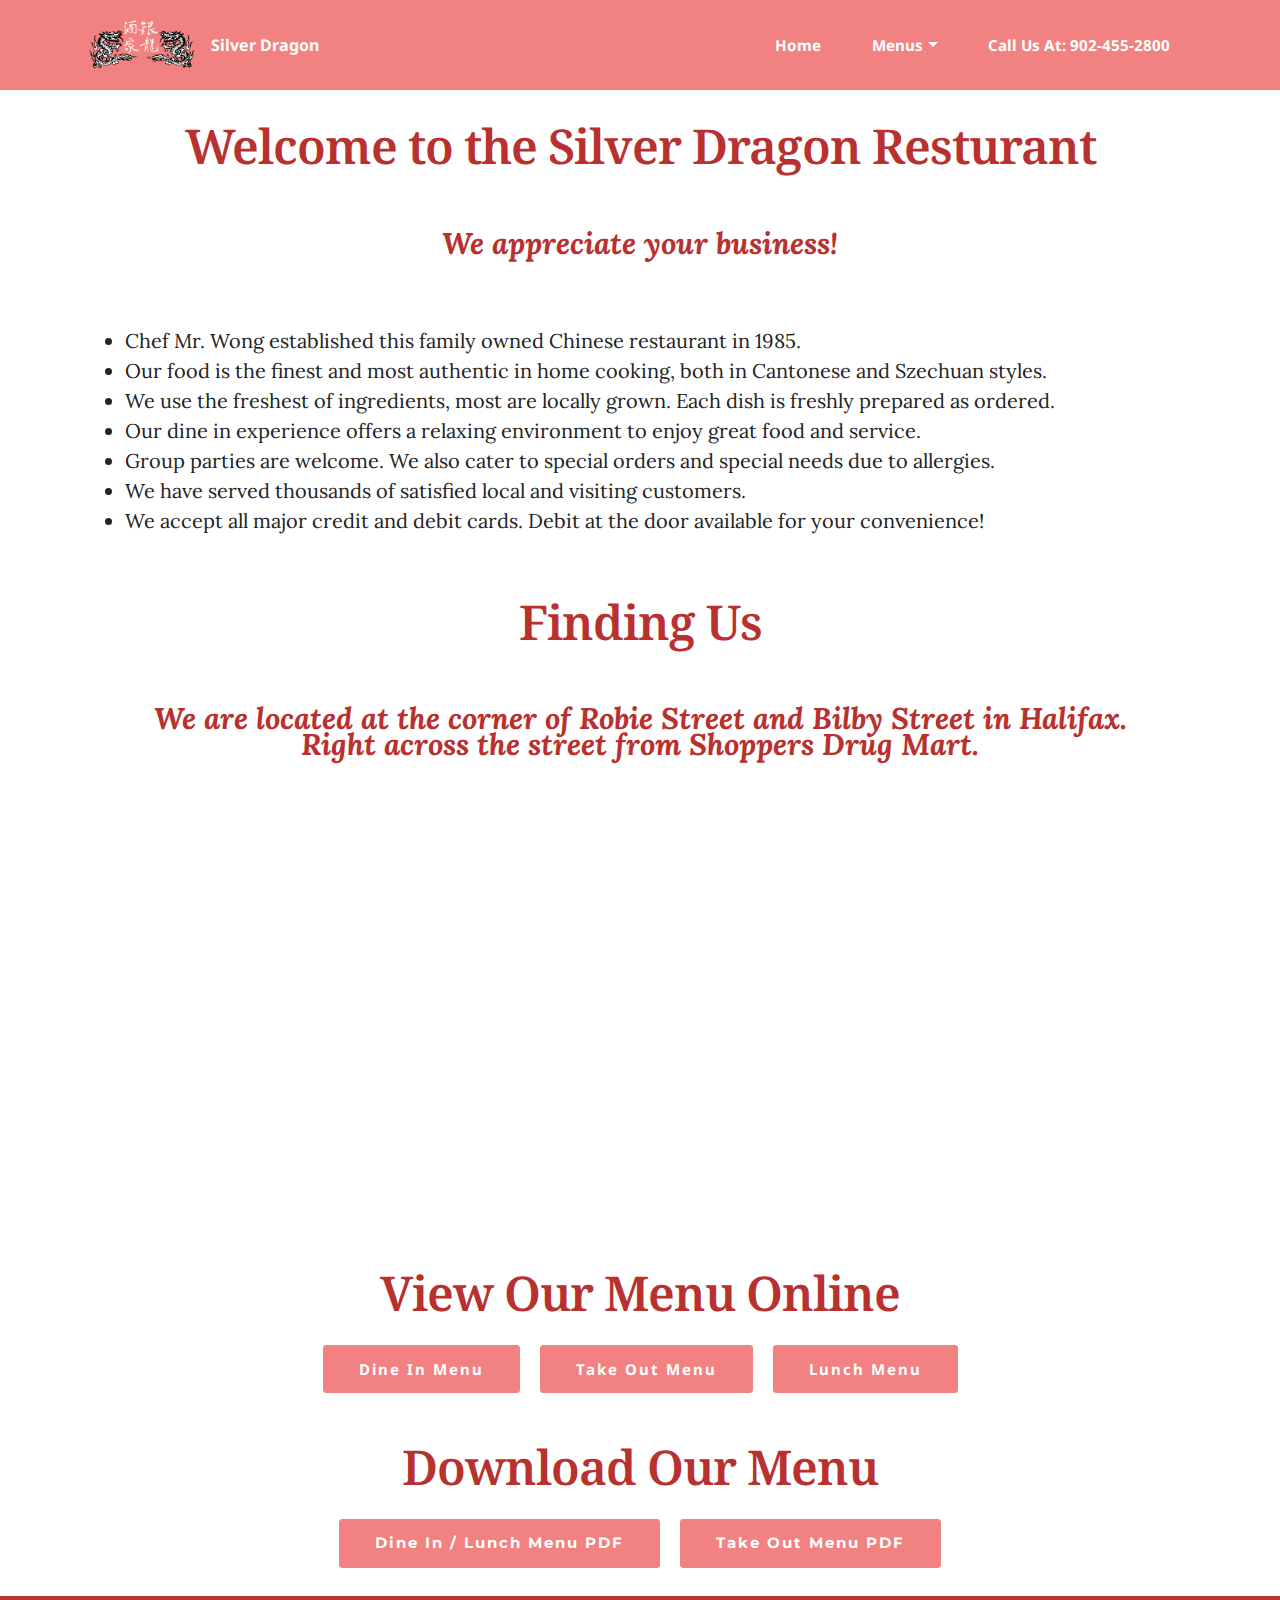
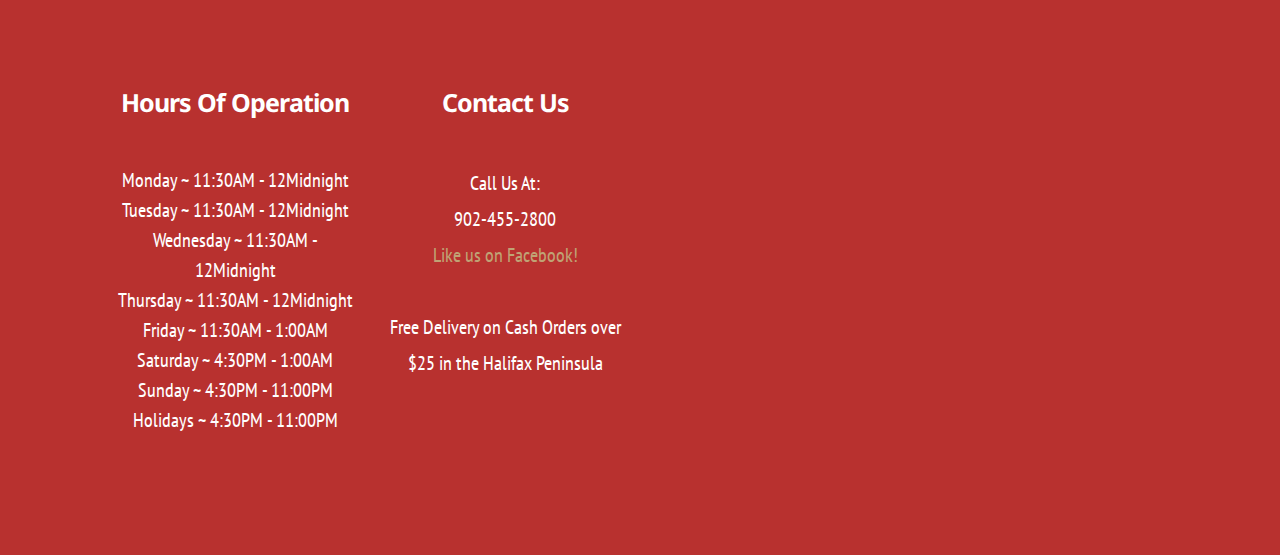
==== index.html @ a7c46171 "updateq" ====
<!DOCTYPE html>
<html>
<head>
  <!-- Site made with Mobirise Website Builder v3.4.3, https://mobirise.com -->
  <meta charset="UTF-8">
  <meta http-equiv="X-UA-Compatible" content="IE=edge">
  <meta name="generator" content="Mobirise v3.4.3, mobirise.com">
  <meta name="viewport" content="width=device-width, initial-scale=1">
  <link rel="shortcut icon" href="assets/images/dragonwhite-290x128-79.png" type="image/x-icon">
  <meta name="description" content="Silver Dragon Restaurant. We are a family operated Chinese, Cantonese, Szechwan and Canadian food establishment in Halifax, Nova Scotia, Canada. We offer eat in and take out services. All our foods are freshly made for your enjoyment.">
  <title>Silver Dragon Resturant</title>
  <link rel="stylesheet" href="https://fonts.googleapis.com/css?family=Lora:400,700,400italic,700italic&amp;subset=latin">
  <link rel="stylesheet" href="https://fonts.googleapis.com/css?family=Montserrat:400,700">
  <link rel="stylesheet" href="https://fonts.googleapis.com/css?family=Raleway:400,100,200,300,500,600,700,800,900">
  <link rel="stylesheet" href="assets/et-line-font-plugin/style.css">
  <link rel="stylesheet" href="assets/bootstrap-material-design-font/css/material.css">
  <link rel="stylesheet" href="assets/tether/tether.min.css">
  <link rel="stylesheet" href="assets/bootstrap/css/bootstrap.min.css">
  <link rel="stylesheet" href="assets/socicon/css/socicon.min.css">
  <link rel="stylesheet" href="assets/dropdown/css/style.css">
  <link rel="stylesheet" href="assets/theme/css/style.css">
  <link rel="stylesheet" href="assets/mobirise/css/mbr-additional.css" type="text/css">
  
  
  <link rel="stylesheet" href="mixitup/mixitup.css" type="text/css">
</head>
<body>
<section id="ext_menu-1">

    <nav class="navbar navbar-dropdown navbar-fixed-top">
        <div class="container">

            <div class="mbr-table">
                <div class="mbr-table-cell">

                    <div class="navbar-brand">
                        <a href="index.html" class="navbar-logo"><img src="assets/images/dragonwhite-290x128-79.png" alt="Silver Dragon" title="Silver Dragon"></a>
                        <a class="navbar-caption" href="index.html">Silver Dragon</a>
                    </div>

                </div>
                <div class="mbr-table-cell">

                    <button class="navbar-toggler pull-xs-right hidden-md-up" type="button" data-toggle="collapse" data-target="#exCollapsingNavbar">
                        <div class="hamburger-icon"></div>
                    </button>

                    <ul class="nav-dropdown collapse pull-xs-right nav navbar-nav navbar-toggleable-sm" id="exCollapsingNavbar"><li class="nav-item"><a class="nav-link link" href="index.html">Home</a></li><li class="nav-item dropdown"><a class="nav-link link dropdown-toggle" href="index.html" data-toggle="dropdown-submenu" aria-expanded="false">Menus</a><div class="dropdown-menu"><a class="dropdown-item" href="dine-in-menu.html"><strong>Dine In Menu</strong></a><a class="dropdown-item" href="take-out-menu.html"><strong>Take Out Menu</strong></a><a class="dropdown-item" href="lunch-menu.html"><strong>Lunch Menu</strong></a></div></li><li class="nav-item"><a class="nav-link link" href="#top">Call Us At: 902-455-2800</a></li></ul>
                    <button hidden="" class="navbar-toggler navbar-close" type="button" data-toggle="collapse" data-target="#exCollapsingNavbar">
                        <div class="close-icon"></div>
                    </button>

                </div>
            </div>

        </div>
    </nav>

</section>

<section class="mbr-section mbr-section__container mbr-after-navbar" id="header3-3" style="background-color: rgb(255, 255, 255); padding-top: 120px; padding-bottom: 40px;">
    <div class="container">
        <div class="row">
            <div class="col-xs-12">
                <h3 class="mbr-section-title display-2">Welcome to the Silver Dragon Resturant<br><br></h3>
                <small class="mbr-section-subtitle"><strong>We appreciate your business!<br></strong></small>
            </div>
        </div>
    </div>
</section>

<section class="mbr-section article mbr-section__container" id="content1-28" style="background-color: rgb(255, 255, 255); padding-top: 0px; padding-bottom: 40px;">

    <div class="container">
        <div class="row">
            <div class="col-xs-12 lead"><ul><li>Chef Mr. Wong established this family owned Chinese restaurant in 1985.</li><li>Our food is the finest and most authentic in home cooking, both in Cantonese and Szechuan styles.</li><li>We use the freshest of ingredients, most are locally grown. Each dish is freshly prepared as ordered.</li><li>Our dine in experience offers a relaxing environment to enjoy great food and service.</li><li>Group parties are welcome. We also cater to special orders and special needs due to allergies.</li><li>We have served thousands of satisfied local and visiting customers.</li><li>We accept all major credit and debit cards. Debit at the door available for your convenience!</li></ul></div>
        </div>
    </div>

</section>

<section class="mbr-section mbr-section__container" id="header3-6" style="background-color: rgb(255, 255, 255); padding-top: 20px; padding-bottom: 40px;">
    <div class="container">
        <div class="row">
            <div class="col-xs-12">
                <h3 class="mbr-section-title display-2">Finding Us<br><br></h3>
                <small class="mbr-section-subtitle"><strong>We are located at the corner of Robie Street and Bilby Street in Halifax.</strong><br><strong>Right across the street from Shoppers Drug Mart.</strong></small>
            </div>
        </div>
    </div>
</section>

<section class="mbr-section mbr-section__container" id="map2-5" style="background-color: rgb(255, 255, 255); padding-top: 0px; padding-bottom: 40px;">
    <div class="container">
        <div class="row">
            <div class="col-xs-12">
                <div class="mbr-map"><iframe frameborder="0" style="border:0" src="https://www.google.com/maps/embed/v1/place?key=AIzaSyA0Dx_boXQiwvdz8sJHoYeZNVTdoWONYkU&amp;q=place_id:ChIJw1qPB3ohWksR_bslR5_b1d8" allowfullscreen=""></iframe></div>
            </div>
        </div>
    </div>
</section>

<section class="mbr-section mbr-section__container" id="header3-25" style="background-color: rgb(255, 255, 255); padding-top: 0px; padding-bottom: 0px;">
    <div class="container">
        <div class="row">
            <div class="col-xs-12">
                <h3 class="mbr-section-title display-2">View Our Menu Online</h3>
                
            </div>
        </div>
    </div>
</section>

<section class="mbr-section mbr-section__container" id="buttons1-26" style="background-color: rgb(255, 255, 255); padding-top: 0px; padding-bottom: 40px;">

    <div class="container">
        <div class="row">
            <div class="col-xs-12">
                <div class="text-xs-center"><a class="btn btn-danger" href="dine-in-menu.html"><strong>Dine In Menu</strong></a> <a class="btn btn-danger" href="take-out-menu.html"><strong>Take Out Menu</strong></a> <a class="btn btn-danger" href="lunch-menu.html"><strong>Lunch Menu</strong></a> </div>
            </div>
        </div>
    </div>

</section>

<section class="mbr-section mbr-section__container" id="header3-27" style="background-color: rgb(255, 255, 255); padding-top: 0px; padding-bottom: 0px;">
    <div class="container">
        <div class="row">
            <div class="col-xs-12">
                <h3 class="mbr-section-title display-2">Download Our Menu</h3>
                
            </div>
        </div>
    </div>
</section>

<section class="mbr-section mbr-section__container" id="buttons1-28" style="background-color: rgb(255, 255, 255); padding-top: 0px; padding-bottom: 20px;">

    <div class="container">
        <div class="row">
            <div class="col-xs-12">
                <div class="text-xs-center"><a class="btn btn-danger" href="SD In Menu.pdf" target="_blank"><strong>Dine In / Lunch Menu PDF</strong></a> <a class="btn btn-danger" href="SD Out Menu.pdf" target="_blank"><strong>Take Out Menu PDF</strong></a> </div>
            </div>
        </div>
    </div>

</section>

<section class="mbr-section mbr-section-md-padding mbr-footer footer2" id="contacts2-4" style="background-color: rgb(184, 49, 47); padding-top: 90px; padding-bottom: 120px;">
    
    <div class="container">
        <div class="row">
            <div class="mbr-footer-content col-xs-12 col-md-3">
                <p><strong>Hours Of Operation</strong><br>Monday ~ 11:30AM - 12Midnight<br>Tuesday ~ 11:30AM - 12Midnight<br>Wednesday ~ 11:30AM - 12Midnight<br>Thursday ~ 11:30AM - 12Midnight<br>Friday ~ 11:30AM - 1:00AM<br>Saturday ~ 4:30PM - 1:00AM<br>Sunday ~ 4:30PM - 11:00PM<br>Holidays ~ 4:30PM - 11:00PM<br></p>
            </div>
            <div class="mbr-footer-content col-xs-12 col-md-3"><p><strong>Contact Us</strong></p><p><span style="line-height: 1.8;">Call Us At:</span></p><p><span style="line-height: 1.8;">902-455-2800</span></p><p><span style="line-height: 1.8;"><a href="http://www.facebook.com/SilverDragonHalifax" target="_blank">Like us on Facebook!</a></span></p><p><span style="line-height: 1.8;"><br></span></p><p><span style="line-height: 1.8;">Free Delivery on Cash Orders over $25 in the Halifax Peninsula</span></p><p></p></div>
            <div class="col-xs-12 col-md-6">
                <div class="mbr-map"><iframe frameborder="0" style="border:0" src="https://www.google.com/maps/embed/v1/place?key=AIzaSyA0Dx_boXQiwvdz8sJHoYeZNVTdoWONYkU&amp;q=place_id:ChIJw1qPB3ohWksR_bslR5_b1d8" allowfullscreen=""></iframe></div>
            </div>
        </div>
    </div>
</section>


  <script src="assets/web/assets/jquery/jquery.min.js"></script>
  <script src="assets/tether/tether.min.js"></script>
  <script src="assets/bootstrap/js/bootstrap.min.js"></script>
  <script src="assets/smooth-scroll/SmoothScroll.js"></script>
  <script src="assets/dropdown/js/script.min.js"></script>
  <script src="assets/touchSwipe/jquery.touchSwipe.min.js"></script>
  <script src="assets/theme/js/script.js"></script>
  
  <script type="text/javascript">
$('.mbr-map')
	.click(function(){
			$(this).find('iframe').addClass('clicked')})
	.mouseleave(function(){
			$(this).find('iframe').removeClass('clicked')});
</script>
<!-- Analytics BEGIN -->
<script type="text/javascript">
var addthis_share = {
	url: "http://SilverDragonRestaurant.ca",
	title: "www.SilverDragonRestaurant.ca"
}
</script>
<script type="text/javascript" src="//s7.addthis.com/js/300/addthis_widget.js#pubid=ra-54a34ce504e36396"></script>
<script>
  (function(i,s,o,g,r,a,m){i['GoogleAnalyticsObject']=r;i[r]=i[r]||function(){
  (i[r].q=i[r].q||[]).push(arguments)},i[r].l=1*new Date();a=s.createElement(o),
  m=s.getElementsByTagName(o)[0];a.async=1;a.src=g;m.parentNode.insertBefore(a,m)
  })(window,document,'script','https://www.google-analytics.com/analytics.js','ga');

  ga('create', 'UA-32204041-1', 'auto');
  ga('send', 'pageview');

</script>
<script type="text/javascript">
var sc_project=7986436; 
var sc_invisible=1; 
var sc_security="439a3b02"; 
var scJsHost = (("https:" == document.location.protocol) ?
"https://secure." : "http://www.");
document.write("<sc"+"ript type='text/javascript' src='" +
scJsHost+
"statcounter.com/counter/counter.js'></"+"script>");
</script>
<noscript><div class="statcounter"><a title="web stats"
href="http://statcounter.com/free-web-stats/"
target="_blank"><img class="statcounter"
src="//c.statcounter.com/7986436/0/439a3b02/1/" alt="web
stats"></a></div></noscript>
<!-- Analytics END -->
</body>
</html>
---- assets/et-line-font-plugin/style.css ----
@font-face {
	font-family: 'et-line';
	src:url('fonts/et-line.eot');
	src:url('fonts/et-line.eot?#iefix') format('embedded-opentype'),
		url('fonts/et-line.woff') format('woff'),
		url('fonts/et-line.ttf') format('truetype'),
		url('fonts/et-line.svg#et-line') format('svg');
	font-weight: normal;
	font-style: normal;
}

/* Use the following CSS code if you want to use data attributes for inserting your icons */
.etl-icon, [data-icon]:before {
	font-family: 'et-line';
	content: attr(data-icon);
	speak: none;
	font-weight: normal;
	font-variant: normal;
	text-transform: none;
	line-height: 1;
	-webkit-font-smoothing: antialiased;
	-moz-osx-font-smoothing: grayscale;
	display:inline-block;
}

/* Use the following CSS code if you want to have a class per icon */
/*
Instead of a list of all class selectors,
you can use the generic selector below, but it's slower:
[class*="icon-"] {
*/
.icon-mobile, .icon-laptop, .icon-desktop, .icon-tablet, .icon-phone, .icon-document, .icon-documents, .icon-search, .icon-clipboard, .icon-newspaper, .icon-notebook, .icon-book-open, .icon-browser, .icon-calendar, .icon-presentation, .icon-picture, .icon-pictures, .icon-video, .icon-camera, .icon-printer, .icon-toolbox, .icon-briefcase, .icon-wallet, .icon-gift, .icon-bargraph, .icon-grid, .icon-expand, .icon-focus, .icon-edit, .icon-adjustments, .icon-ribbon, .icon-hourglass, .icon-lock, .icon-megaphone, .icon-shield, .icon-trophy, .icon-flag, .icon-map, .icon-puzzle, .icon-basket, .icon-envelope, .icon-streetsign, .icon-telescope, .icon-gears, .icon-key, .icon-paperclip, .icon-attachment, .icon-pricetags, .icon-lightbulb, .icon-layers, .icon-pencil, .icon-tools, .icon-tools-2, .icon-scissors, .icon-paintbrush, .icon-magnifying-glass, .icon-circle-compass, .icon-linegraph, .icon-mic, .icon-strategy, .icon-beaker, .icon-caution, .icon-recycle, .icon-anchor, .icon-profile-male, .icon-profile-female, .icon-bike, .icon-wine, .icon-hotairballoon, .icon-globe, .icon-genius, .icon-map-pin, .icon-dial, .icon-chat, .icon-heart, .icon-cloud, .icon-upload, .icon-download, .icon-target, .icon-hazardous, .icon-piechart, .icon-speedometer, .icon-global, .icon-compass, .icon-lifesaver, .icon-clock, .icon-aperture, .icon-quote, .icon-scope, .icon-alarmclock, .icon-refresh, .icon-happy, .icon-sad, .icon-facebook, .icon-twitter, .icon-googleplus, .icon-rss, .icon-tumblr, .icon-linkedin, .icon-dribbble {
	font-family: 'et-line';
	speak: none;
	font-style: normal;
	font-weight: normal;
	font-variant: normal;
	text-transform: none;
	line-height: 1;
	-webkit-font-smoothing: antialiased;
	-moz-osx-font-smoothing: grayscale;
	display:inline-block;
}
.icon-mobile:before {
	content: "\e000";
}
.icon-laptop:before {
	content: "\e001";
}
.icon-desktop:before {
	content: "\e002";
}
.icon-tablet:before {
	content: "\e003";
}
.icon-phone:before {
	content: "\e004";
}
.icon-document:before {
	content: "\e005";
}
.icon-documents:before {
	content: "\e006";
}
.icon-search:before {
	content: "\e007";
}
.icon-clipboard:before {
	content: "\e008";
}
.icon-newspaper:before {
	content: "\e009";
}
.icon-notebook:before {
	content: "\e00a";
}
.icon-book-open:before {
	content: "\e00b";
}
.icon-browser:before {
	content: "\e00c";
}
.icon-calendar:before {
	content: "\e00d";
}
.icon-presentation:before {
	content: "\e00e";
}
.icon-picture:before {
	content: "\e00f";
}
.icon-pictures:before {
	content: "\e010";
}
.icon-video:before {
	content: "\e011";
}
.icon-camera:before {
	content: "\e012";
}
.icon-printer:before {
	content: "\e013";
}
.icon-toolbox:before {
	content: "\e014";
}
.icon-briefcase:before {
	content: "\e015";
}
.icon-wallet:before {
	content: "\e016";
}
.icon-gift:before {
	content: "\e017";
}
.icon-bargraph:before {
	content: "\e018";
}
.icon-grid:before {
	content: "\e019";
}
.icon-expand:before {
	content: "\e01a";
}
.icon-focus:before {
	content: "\e01b";
}
.icon-edit:before {
	content: "\e01c";
}
.icon-adjustments:before {
	content: "\e01d";
}
.icon-ribbon:before {
	content: "\e01e";
}
.icon-hourglass:before {
	content: "\e01f";
}
.icon-lock:before {
	content: "\e020";
}
.icon-megaphone:before {
	content: "\e021";
}
.icon-shield:before {
	content: "\e022";
}
.icon-trophy:before {
	content: "\e023";
}
.icon-flag:before {
	content: "\e024";
}
.icon-map:before {
	content: "\e025";
}
.icon-puzzle:before {
	content: "\e026";
}
.icon-basket:before {
	content: "\e027";
}
.icon-envelope:before {
	content: "\e028";
}
.icon-streetsign:before {
	content: "\e029";
}
.icon-telescope:before {
	content: "\e02a";
}
.icon-gears:before {
	content: "\e02b";
}
.icon-key:before {
	content: "\e02c";
}
.icon-paperclip:before {
	content: "\e02d";
}
.icon-attachment:before {
	content: "\e02e";
}
.icon-pricetags:before {
	content: "\e02f";
}
.icon-lightbulb:before {
	content: "\e030";
}
.icon-layers:before {
	content: "\e031";
}
.icon-pencil:before {
	content: "\e032";
}
.icon-tools:before {
	content: "\e033";
}
.icon-tools-2:before {
	content: "\e034";
}
.icon-scissors:before {
	content: "\e035";
}
.icon-paintbrush:before {
	content: "\e036";
}
.icon-magnifying-glass:before {
	content: "\e037";
}
.icon-circle-compass:before {
	content: "\e038";
}
.icon-linegraph:before {
	content: "\e039";
}
.icon-mic:before {
	content: "\e03a";
}
.icon-strategy:before {
	content: "\e03b";
}
.icon-beaker:before {
	content: "\e03c";
}
.icon-caution:before {
	content: "\e03d";
}
.icon-recycle:before {
	content: "\e03e";
}
.icon-anchor:before {
	content: "\e03f";
}
.icon-profile-male:before {
	content: "\e040";
}
.icon-profile-female:before {
	content: "\e041";
}
.icon-bike:before {
	content: "\e042";
}
.icon-wine:before {
	content: "\e043";
}
.icon-hotairballoon:before {
	content: "\e044";
}
.icon-globe:before {
	content: "\e045";
}
.icon-genius:before {
	content: "\e046";
}
.icon-map-pin:before {
	content: "\e047";
}
.icon-dial:before {
	content: "\e048";
}
.icon-chat:before {
	content: "\e049";
}
.icon-heart:before {
	content: "\e04a";
}
.icon-cloud:before {
	content: "\e04b";
}
.icon-upload:before {
	content: "\e04c";
}
.icon-download:before {
	content: "\e04d";
}
.icon-target:before {
	content: "\e04e";
}
.icon-hazardous:before {
	content: "\e04f";
}
.icon-piechart:before {
	content: "\e050";
}
.icon-speedometer:before {
	content: "\e051";
}
.icon-global:before {
	content: "\e052";
}
.icon-compass:before {
	content: "\e053";
}
.icon-lifesaver:before {
	content: "\e054";
}
.icon-clock:before {
	content: "\e055";
}
.icon-aperture:before {
	content: "\e056";
}
.icon-quote:before {
	content: "\e057";
}
.icon-scope:before {
	content: "\e058";
}
.icon-alarmclock:before {
	content: "\e059";
}
.icon-refresh:before {
	content: "\e05a";
}
.icon-happy:before {
	content: "\e05b";
}
.icon-sad:before {
	content: "\e05c";
}
.icon-facebook:before {
	content: "\e05d";
}
.icon-twitter:before {
	content: "\e05e";
}
.icon-googleplus:before {
	content: "\e05f";
}
.icon-rss:before {
	content: "\e060";
}
.icon-tumblr:before {
	content: "\e061";
}
.icon-linkedin:before {
	content: "\e062";
}
.icon-dribbble:before {
	content: "\e063";
}
---- assets/bootstrap-material-design-font/css/material.css ----
@font-face {
  font-family: 'Material-Design-Icons';
  src: url('../fonts/Material-Design-Icons.eot?3ocs8m');
  src: url('../fonts/Material-Design-Icons.eot?#iefix3ocs8m') format('embedded-opentype'), url('../fonts/Material-Design-Icons.woff?3ocs8m') format('woff'), url('../fonts/Material-Design-Icons.ttf?3ocs8m') format('truetype'), url('../fonts/Material-Design-Icons.svg?3ocs8m#Material-Design-Icons') format('svg');
  font-weight: normal;
  font-style: normal;
}
[class^="mdi-"],
[class*="mdi-"] {
  speak: none;
  display: inline-block;
  font-style: normal;
  font-variant:normal;
  font-weight:normal;
  /*font-size:24px;*/
  line-height:1;
  font-family:'Material-Design-Icons' !important;
  text-rendering: auto;
  
  -webkit-font-smoothing: antialiased;
  -moz-osx-font-smoothing: grayscale;
  -webkit-transform: translate(0, 0);
      -ms-transform: translate(0, 0);
          transform: translate(0, 0);
}
[class^="mdi-"]:before,
[class*="mdi-"]:before {
  display: inline-block;
  speak: none;
  text-decoration: inherit;
}
[class^="mdi-"].pull-left,
[class*="mdi-"].pull-left {
  margin-right: .3em;
}
[class^="mdi-"].pull-right,
[class*="mdi-"].pull-right {
  margin-left: .3em;
}
[class^="mdi-"].mdi-lg:before,
[class*="mdi-"].mdi-lg:before,
[class^="mdi-"].mdi-lg:after,
[class*="mdi-"].mdi-lg:after {
  font-size: 1.33333333em;
  line-height: 0.75em;
  vertical-align: -15%;
}
[class^="mdi-"].mdi-2x:before,
[class*="mdi-"].mdi-2x:before,
[class^="mdi-"].mdi-2x:after,
[class*="mdi-"].mdi-2x:after {
  font-size: 2em;
}
[class^="mdi-"].mdi-3x:before,
[class*="mdi-"].mdi-3x:before,
[class^="mdi-"].mdi-3x:after,
[class*="mdi-"].mdi-3x:after {
  font-size: 3em;
}
[class^="mdi-"].mdi-4x:before,
[class*="mdi-"].mdi-4x:before,
[class^="mdi-"].mdi-4x:after,
[class*="mdi-"].mdi-4x:after {
  font-size: 4em;
}
[class^="mdi-"].mdi-5x:before,
[class*="mdi-"].mdi-5x:before,
[class^="mdi-"].mdi-5x:after,
[class*="mdi-"].mdi-5x:after {
  font-size: 5em;
}
[class^="mdi-device-signal-cellular-"]:after,
[class^="mdi-device-battery-"]:after,
[class^="mdi-device-battery-charging-"]:after,
[class^="mdi-device-signal-cellular-connected-no-internet-"]:after,
[class^="mdi-device-signal-wifi-"]:after,
[class^="mdi-device-signal-wifi-statusbar-not-connected"]:after,
.mdi-device-network-wifi:after {
  opacity: .3;
  position: absolute;
  left: 0;
  top: 0;
  z-index: 1;
  display: inline-block;
  speak: none;
  text-decoration: inherit;
}
[class^="mdi-device-signal-cellular-"]:after {
  content: "\e758";
}
[class^="mdi-device-battery-"]:after {
  content: "\e735";
}
[class^="mdi-device-battery-charging-"]:after {
  content: "\e733";
}
[class^="mdi-device-signal-cellular-connected-no-internet-"]:after {
  content: "\e75d";
}
[class^="mdi-device-signal-wifi-"]:after,
.mdi-device-network-wifi:after {
  content: "\e765";
}
[class^="mdi-device-signal-wifi-statusbasr-not-connected"]:after {
  content: "\e8f7";
}
.mdi-device-signal-cellular-off:after,
.mdi-device-signal-cellular-null:after,
.mdi-device-signal-cellular-no-sim:after,
.mdi-device-signal-wifi-off:after,
.mdi-device-signal-wifi-4-bar:after,
.mdi-device-signal-cellular-4-bar:after,
.mdi-device-battery-alert:after,
.mdi-device-signal-cellular-connected-no-internet-4-bar:after,
.mdi-device-battery-std:after,
.mdi-device-battery-full .mdi-device-battery-unknown:after {
  content: "";
}
.mdi-fw {
  width: 1.28571429em;
  text-align: center;
}
.mdi-ul {
  padding-left: 0;
  margin-left: 2.14285714em;
  list-style-type: none;
}
.mdi-ul > li {
  position: relative;
}
.mdi-li {
  position: absolute;
  left: -2.14285714em;
  width: 2.14285714em;
  top: 0.14285714em;
  text-align: center;
}
.mdi-li.mdi-lg {
  left: -1.85714286em;
}
.mdi-border {
  padding: .2em .25em .15em;
  border: solid 0.08em #eeeeee;
  border-radius: .1em;
}
.mdi-spin {
  -webkit-animation: mdi-spin 2s infinite linear;
  animation: mdi-spin 2s infinite linear;
  -webkit-transform-origin: 50% 50%;
  -ms-transform-origin: 50% 50%;
      transform-origin: 50% 50%;
}
.mdi-pulse {
  -webkit-animation: mdi-spin 1s steps(8) infinite;
  animation: mdi-spin 1s steps(8) infinite;
  -webkit-transform-origin: 50% 50%;
  -ms-transform-origin: 50% 50%;
      transform-origin: 50% 50%;
}
@-webkit-keyframes mdi-spin {
  0% {
    -webkit-transform: rotate(0deg);
    transform: rotate(0deg);
  }
  100% {
    -webkit-transform: rotate(359deg);
    transform: rotate(359deg);
  }
}
@keyframes mdi-spin {
  0% {
    -webkit-transform: rotate(0deg);
    transform: rotate(0deg);
  }
  100% {
    -webkit-transform: rotate(359deg);
    transform: rotate(359deg);
  }
}
.mdi-rotate-90 {
  filter: progid:DXImageTransform.Microsoft.BasicImage(rotation=1);
  -webkit-transform: rotate(90deg);
  -ms-transform: rotate(90deg);
  transform: rotate(90deg);
}
.mdi-rotate-180 {
  filter: progid:DXImageTransform.Microsoft.BasicImage(rotation=2);
  -webkit-transform: rotate(180deg);
  -ms-transform: rotate(180deg);
  transform: rotate(180deg);
}
.mdi-rotate-270 {
  filter: progid:DXImageTransform.Microsoft.BasicImage(rotation=3);
  -webkit-transform: rotate(270deg);
  -ms-transform: rotate(270deg);
  transform: rotate(270deg);
}
.mdi-flip-horizontal {
  filter: progid:DXImageTransform.Microsoft.BasicImage(rotation=0, mirror=1);
  -webkit-transform: scale(-1, 1);
  -ms-transform: scale(-1, 1);
  transform: scale(-1, 1);
}
.mdi-flip-vertical {
  filter: progid:DXImageTransform.Microsoft.BasicImage(rotation=2, mirror=1);
  -webkit-transform: scale(1, -1);
  -ms-transform: scale(1, -1);
  transform: scale(1, -1);
}
:root .mdi-rotate-90,
:root .mdi-rotate-180,
:root .mdi-rotate-270,
:root .mdi-flip-horizontal,
:root .mdi-flip-vertical {
  -webkit-filter: none;
          filter: none;
}
.mdi-stack {
  position: relative;
  display: inline-block;
  width: 2em;
  height: 2em;
  line-height: 2em;
  vertical-align: middle;
}
.mdi-stack-1x,
.mdi-stack-2x {
  position: absolute;
  left: 0;
  width: 100%;
  text-align: center;
}
.mdi-stack-1x {
  line-height: inherit;
}
.mdi-stack-2x {
  font-size: 2em;
}
.mdi-inverse {
  color: #ffffff;
}
/* Start Icons */
.mdi-action-3d-rotation:before {
  content: "\e600";
}
.mdi-action-accessibility:before {
  content: "\e601";
}
.mdi-action-account-balance-wallet:before {
  content: "\e602";
}
.mdi-action-account-balance:before {
  content: "\e603";
}
.mdi-action-account-box:before {
  content: "\e604";
}
.mdi-action-account-child:before {
  content: "\e605";
}
.mdi-action-account-circle:before {
  content: "\e606";
}
.mdi-action-add-shopping-cart:before {
  content: "\e607";
}
.mdi-action-alarm-add:before {
  content: "\e608";
}
.mdi-action-alarm-off:before {
  content: "\e609";
}
.mdi-action-alarm-on:before {
  content: "\e60a";
}
.mdi-action-alarm:before {
  content: "\e60b";
}
.mdi-action-android:before {
  content: "\e60c";
}
.mdi-action-announcement:before {
  content: "\e60d";
}
.mdi-action-aspect-ratio:before {
  content: "\e60e";
}
.mdi-action-assessment:before {
  content: "\e60f";
}
.mdi-action-assignment-ind:before {
  content: "\e610";
}
.mdi-action-assignment-late:before {
  content: "\e611";
}
.mdi-action-assignment-return:before {
  content: "\e612";
}
.mdi-action-assignment-returned:before {
  content: "\e613";
}
.mdi-action-assignment-turned-in:before {
  content: "\e614";
}
.mdi-action-assignment:before {
  content: "\e615";
}
.mdi-action-autorenew:before {
  content: "\e616";
}
.mdi-action-backup:before {
  content: "\e617";
}
.mdi-action-book:before {
  content: "\e618";
}
.mdi-action-bookmark-outline:before {
  content: "\e619";
}
.mdi-action-bookmark:before {
  content: "\e61a";
}
.mdi-action-bug-report:before {
  content: "\e61b";
}
.mdi-action-cached:before {
  content: "\e61c";
}
.mdi-action-check-circle:before {
  content: "\e61d";
}
.mdi-action-class:before {
  content: "\e61e";
}
.mdi-action-credit-card:before {
  content: "\e61f";
}
.mdi-action-dashboard:before {
  content: "\e620";
}
.mdi-action-delete:before {
  content: "\e621";
}
.mdi-action-description:before {
  content: "\e622";
}
.mdi-action-dns:before {
  content: "\e623";
}
.mdi-action-done-all:before {
  content: "\e624";
}
.mdi-action-done:before {
  content: "\e625";
}
.mdi-action-event:before {
  content: "\e626";
}
.mdi-action-exit-to-app:before {
  content: "\e627";
}
.mdi-action-explore:before {
  content: "\e628";
}
.mdi-action-extension:before {
  content: "\e629";
}
.mdi-action-face-unlock:before {
  content: "\e62a";
}
.mdi-action-favorite-outline:before {
  content: "\e62b";
}
.mdi-action-favorite:before {
  content: "\e62c";
}
.mdi-action-find-in-page:before {
  content: "\e62d";
}
.mdi-action-find-replace:before {
  content: "\e62e";
}
.mdi-action-flip-to-back:before {
  content: "\e62f";
}
.mdi-action-flip-to-front:before {
  content: "\e630";
}
.mdi-action-get-app:before {
  content: "\e631";
}
.mdi-action-grade:before {
  content: "\e632";
}
.mdi-action-group-work:before {
  content: "\e633";
}
.mdi-action-help:before {
  content: "\e634";
}
.mdi-action-highlight-remove:before {
  content: "\e635";
}
.mdi-action-history:before {
  content: "\e636";
}
.mdi-action-home:before {
  content: "\e637";
}
.mdi-action-https:before {
  content: "\e638";
}
.mdi-action-info-outline:before {
  content: "\e639";
}
.mdi-action-info:before {
  content: "\e63a";
}
.mdi-action-input:before {
  content: "\e63b";
}
.mdi-action-invert-colors:before {
  content: "\e63c";
}
.mdi-action-label-outline:before {
  content: "\e63d";
}
.mdi-action-label:before {
  content: "\e63e";
}
.mdi-action-language:before {
  content: "\e63f";
}
.mdi-action-launch:before {
  content: "\e640";
}
.mdi-action-list:before {
  content: "\e641";
}
.mdi-action-lock-open:before {
  content: "\e642";
}
.mdi-action-lock-outline:before {
  content: "\e643";
}
.mdi-action-lock:before {
  content: "\e644";
}
.mdi-action-loyalty:before {
  content: "\e645";
}
.mdi-action-markunread-mailbox:before {
  content: "\e646";
}
.mdi-action-note-add:before {
  content: "\e647";
}
.mdi-action-open-in-browser:before {
  content: "\e648";
}
.mdi-action-open-in-new:before {
  content: "\e649";
}
.mdi-action-open-with:before {
  content: "\e64a";
}
.mdi-action-pageview:before {
  content: "\e64b";
}
.mdi-action-payment:before {
  content: "\e64c";
}
.mdi-action-perm-camera-mic:before {
  content: "\e64d";
}
.mdi-action-perm-contact-cal:before {
  content: "\e64e";
}
.mdi-action-perm-data-setting:before {
  content: "\e64f";
}
.mdi-action-perm-device-info:before {
  content: "\e650";
}
.mdi-action-perm-identity:before {
  content: "\e651";
}
.mdi-action-perm-media:before {
  content: "\e652";
}
.mdi-action-perm-phone-msg:before {
  content: "\e653";
}
.mdi-action-perm-scan-wifi:before {
  content: "\e654";
}
.mdi-action-picture-in-picture:before {
  content: "\e655";
}
.mdi-action-polymer:before {
  content: "\e656";
}
.mdi-action-print:before {
  content: "\e657";
}
.mdi-action-query-builder:before {
  content: "\e658";
}
.mdi-action-question-answer:before {
  content: "\e659";
}
.mdi-action-receipt:before {
  content: "\e65a";
}
.mdi-action-redeem:before {
  content: "\e65b";
}
.mdi-action-reorder:before {
  content: "\e65c";
}
.mdi-action-report-problem:before {
  content: "\e65d";
}
.mdi-action-restore:before {
  content: "\e65e";
}
.mdi-action-room:before {
  content: "\e65f";
}
.mdi-action-schedule:before {
  content: "\e660";
}
.mdi-action-search:before {
  content: "\e661";
}
.mdi-action-settings-applications:before {
  content: "\e662";
}
.mdi-action-settings-backup-restore:before {
  content: "\e663";
}
.mdi-action-settings-bluetooth:before {
  content: "\e664";
}
.mdi-action-settings-cell:before {
  content: "\e665";
}
.mdi-action-settings-display:before {
  content: "\e666";
}
.mdi-action-settings-ethernet:before {
  content: "\e667";
}
.mdi-action-settings-input-antenna:before {
  content: "\e668";
}
.mdi-action-settings-input-component:before {
  content: "\e669";
}
.mdi-action-settings-input-composite:before {
  content: "\e66a";
}
.mdi-action-settings-input-hdmi:before {
  content: "\e66b";
}
.mdi-action-settings-input-svideo:before {
  content: "\e66c";
}
.mdi-action-settings-overscan:before {
  content: "\e66d";
}
.mdi-action-settings-phone:before {
  content: "\e66e";
}
.mdi-action-settings-power:before {
  content: "\e66f";
}
.mdi-action-settings-remote:before {
  content: "\e670";
}
.mdi-action-settings-voice:before {
  content: "\e671";
}
.mdi-action-settings:before {
  content: "\e672";
}
.mdi-action-shop-two:before {
  content: "\e673";
}
.mdi-action-shop:before {
  content: "\e674";
}
.mdi-action-shopping-basket:before {
  content: "\e675";
}
.mdi-action-shopping-cart:before {
  content: "\e676";
}
.mdi-action-speaker-notes:before {
  content: "\e677";
}
.mdi-action-spellcheck:before {
  content: "\e678";
}
.mdi-action-star-rate:before {
  content: "\e679";
}
.mdi-action-stars:before {
  content: "\e67a";
}
.mdi-action-store:before {
  content: "\e67b";
}
.mdi-action-subject:before {
  content: "\e67c";
}
.mdi-action-supervisor-account:before {
  content: "\e67d";
}
.mdi-action-swap-horiz:before {
  content: "\e67e";
}
.mdi-action-swap-vert-circle:before {
  content: "\e67f";
}
.mdi-action-swap-vert:before {
  content: "\e680";
}
.mdi-action-system-update-tv:before {
  content: "\e681";
}
.mdi-action-tab-unselected:before {
  content: "\e682";
}
.mdi-action-tab:before {
  content: "\e683";
}
.mdi-action-theaters:before {
  content: "\e684";
}
.mdi-action-thumb-down:before {
  content: "\e685";
}
.mdi-action-thumb-up:before {
  content: "\e686";
}
.mdi-action-thumbs-up-down:before {
  content: "\e687";
}
.mdi-action-toc:before {
  content: "\e688";
}
.mdi-action-today:before {
  content: "\e689";
}
.mdi-action-track-changes:before {
  content: "\e68a";
}
.mdi-action-translate:before {
  content: "\e68b";
}
.mdi-action-trending-down:before {
  content: "\e68c";
}
.mdi-action-trending-neutral:before {
  content: "\e68d";
}
.mdi-action-trending-up:before {
  content: "\e68e";
}
.mdi-action-turned-in-not:before {
  content: "\e68f";
}
.mdi-action-turned-in:before {
  content: "\e690";
}
.mdi-action-verified-user:before {
  content: "\e691";
}
.mdi-action-view-agenda:before {
  content: "\e692";
}
.mdi-action-view-array:before {
  content: "\e693";
}
.mdi-action-view-carousel:before {
  content: "\e694";
}
.mdi-action-view-column:before {
  content: "\e695";
}
.mdi-action-view-day:before {
  content: "\e696";
}
.mdi-action-view-headline:before {
  content: "\e697";
}
.mdi-action-view-list:before {
  content: "\e698";
}
.mdi-action-view-module:before {
  content: "\e699";
}
.mdi-action-view-quilt:before {
  content: "\e69a";
}
.mdi-action-view-stream:before {
  content: "\e69b";
}
.mdi-action-view-week:before {
  content: "\e69c";
}
.mdi-action-visibility-off:before {
  content: "\e69d";
}
.mdi-action-visibility:before {
  content: "\e69e";
}
.mdi-action-wallet-giftcard:before {
  content: "\e69f";
}
.mdi-action-wallet-membership:before {
  content: "\e6a0";
}
.mdi-action-wallet-travel:before {
  content: "\e6a1";
}
.mdi-action-work:before {
  content: "\e6a2";
}
.mdi-alert-error:before {
  content: "\e6a3";
}
.mdi-alert-warning:before {
  content: "\e6a4";
}
.mdi-av-album:before {
  content: "\e6a5";
}
.mdi-av-closed-caption:before {
  content: "\e6a6";
}
.mdi-av-equalizer:before {
  content: "\e6a7";
}
.mdi-av-explicit:before {
  content: "\e6a8";
}
.mdi-av-fast-forward:before {
  content: "\e6a9";
}
.mdi-av-fast-rewind:before {
  content: "\e6aa";
}
.mdi-av-games:before {
  content: "\e6ab";
}
.mdi-av-hearing:before {
  content: "\e6ac";
}
.mdi-av-high-quality:before {
  content: "\e6ad";
}
.mdi-av-loop:before {
  content: "\e6ae";
}
.mdi-av-mic-none:before {
  content: "\e6af";
}
.mdi-av-mic-off:before {
  content: "\e6b0";
}
.mdi-av-mic:before {
  content: "\e6b1";
}
.mdi-av-movie:before {
  content: "\e6b2";
}
.mdi-av-my-library-add:before {
  content: "\e6b3";
}
.mdi-av-my-library-books:before {
  content: "\e6b4";
}
.mdi-av-my-library-music:before {
  content: "\e6b5";
}
.mdi-av-new-releases:before {
  content: "\e6b6";
}
.mdi-av-not-interested:before {
  content: "\e6b7";
}
.mdi-av-pause-circle-fill:before {
  content: "\e6b8";
}
.mdi-av-pause-circle-outline:before {
  content: "\e6b9";
}
.mdi-av-pause:before {
  content: "\e6ba";
}
.mdi-av-play-arrow:before {
  content: "\e6bb";
}
.mdi-av-play-circle-fill:before {
  content: "\e6bc";
}
.mdi-av-play-circle-outline:before {
  content: "\e6bd";
}
.mdi-av-play-shopping-bag:before {
  content: "\e6be";
}
.mdi-av-playlist-add:before {
  content: "\e6bf";
}
.mdi-av-queue-music:before {
  content: "\e6c0";
}
.mdi-av-queue:before {
  content: "\e6c1";
}
.mdi-av-radio:before {
  content: "\e6c2";
}
.mdi-av-recent-actors:before {
  content: "\e6c3";
}
.mdi-av-repeat-one:before {
  content: "\e6c4";
}
.mdi-av-repeat:before {
  content: "\e6c5";
}
.mdi-av-replay:before {
  content: "\e6c6";
}
.mdi-av-shuffle:before {
  content: "\e6c7";
}
.mdi-av-skip-next:before {
  content: "\e6c8";
}
.mdi-av-skip-previous:before {
  content: "\e6c9";
}
.mdi-av-snooze:before {
  content: "\e6ca";
}
.mdi-av-stop:before {
  content: "\e6cb";
}
.mdi-av-subtitles:before {
  content: "\e6cc";
}
.mdi-av-surround-sound:before {
  content: "\e6cd";
}
.mdi-av-timer:before {
  content: "\e6ce";
}
.mdi-av-video-collection:before {
  content: "\e6cf";
}
.mdi-av-videocam-off:before {
  content: "\e6d0";
}
.mdi-av-videocam:before {
  content: "\e6d1";
}
.mdi-av-volume-down:before {
  content: "\e6d2";
}
.mdi-av-volume-mute:before {
  content: "\e6d3";
}
.mdi-av-volume-off:before {
  content: "\e6d4";
}
.mdi-av-volume-up:before {
  content: "\e6d5";
}
.mdi-av-web:before {
  content: "\e6d6";
}
.mdi-communication-business:before {
  content: "\e6d7";
}
.mdi-communication-call-end:before {
  content: "\e6d8";
}
.mdi-communication-call-made:before {
  content: "\e6d9";
}
.mdi-communication-call-merge:before {
  content: "\e6da";
}
.mdi-communication-call-missed:before {
  content: "\e6db";
}
.mdi-communication-call-received:before {
  content: "\e6dc";
}
.mdi-communication-call-split:before {
  content: "\e6dd";
}
.mdi-communication-call:before {
  content: "\e6de";
}
.mdi-communication-chat:before {
  content: "\e6df";
}
.mdi-communication-clear-all:before {
  content: "\e6e0";
}
.mdi-communication-comment:before {
  content: "\e6e1";
}
.mdi-communication-contacts:before {
  content: "\e6e2";
}
.mdi-communication-dialer-sip:before {
  content: "\e6e3";
}
.mdi-communication-dialpad:before {
  content: "\e6e4";
}
.mdi-communication-dnd-on:before {
  content: "\e6e5";
}
.mdi-communication-email:before {
  content: "\e6e6";
}
.mdi-communication-forum:before {
  content: "\e6e7";
}
.mdi-communication-import-export:before {
  content: "\e6e8";
}
.mdi-communication-invert-colors-off:before {
  content: "\e6e9";
}
.mdi-communication-invert-colors-on:before {
  content: "\e6ea";
}
.mdi-communication-live-help:before {
  content: "\e6eb";
}
.mdi-communication-location-off:before {
  content: "\e6ec";
}
.mdi-communication-location-on:before {
  content: "\e6ed";
}
.mdi-communication-message:before {
  content: "\e6ee";
}
.mdi-communication-messenger:before {
  content: "\e6ef";
}
.mdi-communication-no-sim:before {
  content: "\e6f0";
}
.mdi-communication-phone:before {
  content: "\e6f1";
}
.mdi-communication-portable-wifi-off:before {
  content: "\e6f2";
}
.mdi-communication-quick-contacts-dialer:before {
  content: "\e6f3";
}
.mdi-communication-quick-contacts-mail:before {
  content: "\e6f4";
}
.mdi-communication-ring-volume:before {
  content: "\e6f5";
}
.mdi-communication-stay-current-landscape:before {
  content: "\e6f6";
}
.mdi-communication-stay-current-portrait:before {
  content: "\e6f7";
}
.mdi-communication-stay-primary-landscape:before {
  content: "\e6f8";
}
.mdi-communication-stay-primary-portrait:before {
  content: "\e6f9";
}
.mdi-communication-swap-calls:before {
  content: "\e6fa";
}
.mdi-communication-textsms:before {
  content: "\e6fb";
}
.mdi-communication-voicemail:before {
  content: "\e6fc";
}
.mdi-communication-vpn-key:before {
  content: "\e6fd";
}
.mdi-content-add-box:before {
  content: "\e6fe";
}
.mdi-content-add-circle-outline:before {
  content: "\e6ff";
}
.mdi-content-add-circle:before {
  content: "\e700";
}
.mdi-content-add:before {
  content: "\e701";
}
.mdi-content-archive:before {
  content: "\e702";
}
.mdi-content-backspace:before {
  content: "\e703";
}
.mdi-content-block:before {
  content: "\e704";
}
.mdi-content-clear:before {
  content: "\e705";
}
.mdi-content-content-copy:before {
  content: "\e706";
}
.mdi-content-content-cut:before {
  content: "\e707";
}
.mdi-content-content-paste:before {
  content: "\e708";
}
.mdi-content-create:before {
  content: "\e709";
}
.mdi-content-drafts:before {
  content: "\e70a";
}
.mdi-content-filter-list:before {
  content: "\e70b";
}
.mdi-content-flag:before {
  content: "\e70c";
}
.mdi-content-forward:before {
  content: "\e70d";
}
.mdi-content-gesture:before {
  content: "\e70e";
}
.mdi-content-inbox:before {
  content: "\e70f";
}
.mdi-content-link:before {
  content: "\e710";
}
.mdi-content-mail:before {
  content: "\e711";
}
.mdi-content-markunread:before {
  content: "\e712";
}
.mdi-content-redo:before {
  content: "\e713";
}
.mdi-content-remove-circle-outline:before {
  content: "\e714";
}
.mdi-content-remove-circle:before {
  content: "\e715";
}
.mdi-content-remove:before {
  content: "\e716";
}
.mdi-content-reply-all:before {
  content: "\e717";
}
.mdi-content-reply:before {
  content: "\e718";
}
.mdi-content-report:before {
  content: "\e719";
}
.mdi-content-save:before {
  content: "\e71a";
}
.mdi-content-select-all:before {
  content: "\e71b";
}
.mdi-content-send:before {
  content: "\e71c";
}
.mdi-content-sort:before {
  content: "\e71d";
}
.mdi-content-text-format:before {
  content: "\e71e";
}
.mdi-content-undo:before {
  content: "\e71f";
}
.mdi-editor-attach-file:before {
  content: "\e776";
}
.mdi-editor-attach-money:before {
  content: "\e777";
}
.mdi-editor-border-all:before {
  content: "\e778";
}
.mdi-editor-border-bottom:before {
  content: "\e779";
}
.mdi-editor-border-clear:before {
  content: "\e77a";
}
.mdi-editor-border-color:before {
  content: "\e77b";
}
.mdi-editor-border-horizontal:before {
  content: "\e77c";
}
.mdi-editor-border-inner:before {
  content: "\e77d";
}
.mdi-editor-border-left:before {
  content: "\e77e";
}
.mdi-editor-border-outer:before {
  content: "\e77f";
}
.mdi-editor-border-right:before {
  content: "\e780";
}
.mdi-editor-border-style:before {
  content: "\e781";
}
.mdi-editor-border-top:before {
  content: "\e782";
}
.mdi-editor-border-vertical:before {
  content: "\e783";
}
.mdi-editor-format-align-center:before {
  content: "\e784";
}
.mdi-editor-format-align-justify:before {
  content: "\e785";
}
.mdi-editor-format-align-left:before {
  content: "\e786";
}
.mdi-editor-format-align-right:before {
  content: "\e787";
}
.mdi-editor-format-bold:before {
  content: "\e788";
}
.mdi-editor-format-clear:before {
  content: "\e789";
}
.mdi-editor-format-color-fill:before {
  content: "\e78a";
}
.mdi-editor-format-color-reset:before {
  content: "\e78b";
}
.mdi-editor-format-color-text:before {
  content: "\e78c";
}
.mdi-editor-format-indent-decrease:before {
  content: "\e78d";
}
.mdi-editor-format-indent-increase:before {
  content: "\e78e";
}
.mdi-editor-format-italic:before {
  content: "\e78f";
}
.mdi-editor-format-line-spacing:before {
  content: "\e790";
}
.mdi-editor-format-list-bulleted:before {
  content: "\e791";
}
.mdi-editor-format-list-numbered:before {
  content: "\e792";
}
.mdi-editor-format-paint:before {
  content: "\e793";
}
.mdi-editor-format-quote:before {
  content: "\e794";
}
.mdi-editor-format-size:before {
  content: "\e795";
}
.mdi-editor-format-strikethrough:before {
  content: "\e796";
}
.mdi-editor-format-textdirection-l-to-r:before {
  content: "\e797";
}
.mdi-editor-format-textdirection-r-to-l:before {
  content: "\e798";
}
.mdi-editor-format-underline:before {
  content: "\e799";
}
.mdi-editor-functions:before {
  content: "\e79a";
}
.mdi-editor-insert-chart:before {
  content: "\e79b";
}
.mdi-editor-insert-comment:before {
  content: "\e79c";
}
.mdi-editor-insert-drive-file:before {
  content: "\e79d";
}
.mdi-editor-insert-emoticon:before {
  content: "\e79e";
}
.mdi-editor-insert-invitation:before {
  content: "\e79f";
}
.mdi-editor-insert-link:before {
  content: "\e7a0";
}
.mdi-editor-insert-photo:before {
  content: "\e7a1";
}
.mdi-editor-merge-type:before {
  content: "\e7a2";
}
.mdi-editor-mode-comment:before {
  content: "\e7a3";
}
.mdi-editor-mode-edit:before {
  content: "\e7a4";
}
.mdi-editor-publish:before {
  content: "\e7a5";
}
.mdi-editor-vertical-align-bottom:before {
  content: "\e7a6";
}
.mdi-editor-vertical-align-center:before {
  content: "\e7a7";
}
.mdi-editor-vertical-align-top:before {
  content: "\e7a8";
}
.mdi-editor-wrap-text:before {
  content: "\e7a9";
}
.mdi-file-attachment:before {
  content: "\e7aa";
}
.mdi-file-cloud-circle:before {
  content: "\e7ab";
}
.mdi-file-cloud-done:before {
  content: "\e7ac";
}
.mdi-file-cloud-download:before {
  content: "\e7ad";
}
.mdi-file-cloud-off:before {
  content: "\e7ae";
}
.mdi-file-cloud-queue:before {
  content: "\e7af";
}
.mdi-file-cloud-upload:before {
  content: "\e7b0";
}
.mdi-file-cloud:before {
  content: "\e7b1";
}
.mdi-file-file-download:before {
  content: "\e7b2";
}
.mdi-file-file-upload:before {
  content: "\e7b3";
}
.mdi-file-folder-open:before {
  content: "\e7b4";
}
.mdi-file-folder-shared:before {
  content: "\e7b5";
}
.mdi-file-folder:before {
  content: "\e7b6";
}
.mdi-device-access-alarm:before {
  content: "\e720";
}
.mdi-device-access-alarms:before {
  content: "\e721";
}
.mdi-device-access-time:before {
  content: "\e722";
}
.mdi-device-add-alarm:before {
  content: "\e723";
}
.mdi-device-airplanemode-off:before {
  content: "\e724";
}
.mdi-device-airplanemode-on:before {
  content: "\e725";
}
.mdi-device-battery-20:before {
  content: "\e726";
}
.mdi-device-battery-30:before {
  content: "\e727";
}
.mdi-device-battery-50:before {
  content: "\e728";
}
.mdi-device-battery-60:before {
  content: "\e729";
}
.mdi-device-battery-80:before {
  content: "\e72a";
}
.mdi-device-battery-90:before {
  content: "\e72b";
}
.mdi-device-battery-alert:before {
  content: "\e72c";
}
.mdi-device-battery-charging-20:before {
  content: "\e72d";
}
.mdi-device-battery-charging-30:before {
  content: "\e72e";
}
.mdi-device-battery-charging-50:before {
  content: "\e72f";
}
.mdi-device-battery-charging-60:before {
  content: "\e730";
}
.mdi-device-battery-charging-80:before {
  content: "\e731";
}
.mdi-device-battery-charging-90:before {
  content: "\e732";
}
.mdi-device-battery-charging-full:before {
  content: "\e733";
}
.mdi-device-battery-full:before {
  content: "\e734";
}
.mdi-device-battery-std:before {
  content: "\e735";
}
.mdi-device-battery-unknown:before {
  content: "\e736";
}
.mdi-device-bluetooth-connected:before {
  content: "\e737";
}
.mdi-device-bluetooth-disabled:before {
  content: "\e738";
}
.mdi-device-bluetooth-searching:before {
  content: "\e739";
}
.mdi-device-bluetooth:before {
  content: "\e73a";
}
.mdi-device-brightness-auto:before {
  content: "\e73b";
}
.mdi-device-brightness-high:before {
  content: "\e73c";
}
.mdi-device-brightness-low:before {
  content: "\e73d";
}
.mdi-device-brightness-medium:before {
  content: "\e73e";
}
.mdi-device-data-usage:before {
  content: "\e73f";
}
.mdi-device-developer-mode:before {
  content: "\e740";
}
.mdi-device-devices:before {
  content: "\e741";
}
.mdi-device-dvr:before {
  content: "\e742";
}
.mdi-device-gps-fixed:before {
  content: "\e743";
}
.mdi-device-gps-not-fixed:before {
  content: "\e744";
}
.mdi-device-gps-off:before {
  content: "\e745";
}
.mdi-device-location-disabled:before {
  content: "\e746";
}
.mdi-device-location-searching:before {
  content: "\e747";
}
.mdi-device-multitrack-audio:before {
  content: "\e748";
}
.mdi-device-network-cell:before {
  content: "\e749";
}
.mdi-device-network-wifi:before {
  content: "\e74a";
}
.mdi-device-nfc:before {
  content: "\e74b";
}
.mdi-device-now-wallpaper:before {
  content: "\e74c";
}
.mdi-device-now-widgets:before {
  content: "\e74d";
}
.mdi-device-screen-lock-landscape:before {
  content: "\e74e";
}
.mdi-device-screen-lock-portrait:before {
  content: "\e74f";
}
.mdi-device-screen-lock-rotation:before {
  content: "\e750";
}
.mdi-device-screen-rotation:before {
  content: "\e751";
}
.mdi-device-sd-storage:before {
  content: "\e752";
}
.mdi-device-settings-system-daydream:before {
  content: "\e753";
}
.mdi-device-signal-cellular-0-bar:before {
  content: "\e754";
}
.mdi-device-signal-cellular-1-bar:before {
  content: "\e755";
}
.mdi-device-signal-cellular-2-bar:before {
  content: "\e756";
}
.mdi-device-signal-cellular-3-bar:before {
  content: "\e757";
}
.mdi-device-signal-cellular-4-bar:before {
  content: "\e758";
}
.mdi-signal-wifi-statusbar-connected-no-internet-after:before {
  content: "\e8f6";
}
.mdi-device-signal-cellular-connected-no-internet-0-bar:before {
  content: "\e759";
}
.mdi-device-signal-cellular-connected-no-internet-1-bar:before {
  content: "\e75a";
}
.mdi-device-signal-cellular-connected-no-internet-2-bar:before {
  content: "\e75b";
}
.mdi-device-signal-cellular-connected-no-internet-3-bar:before {
  content: "\e75c";
}
.mdi-device-signal-cellular-connected-no-internet-4-bar:before {
  content: "\e75d";
}
.mdi-device-signal-cellular-no-sim:before {
  content: "\e75e";
}
.mdi-device-signal-cellular-null:before {
  content: "\e75f";
}
.mdi-device-signal-cellular-off:before {
  content: "\e760";
}
.mdi-device-signal-wifi-0-bar:before {
  content: "\e761";
}
.mdi-device-signal-wifi-1-bar:before {
  content: "\e762";
}
.mdi-device-signal-wifi-2-bar:before {
  content: "\e763";
}
.mdi-device-signal-wifi-3-bar:before {
  content: "\e764";
}
.mdi-device-signal-wifi-4-bar:before {
  content: "\e765";
}
.mdi-device-signal-wifi-off:before {
  content: "\e766";
}
.mdi-device-signal-wifi-statusbar-1-bar:before {
  content: "\e767";
}
.mdi-device-signal-wifi-statusbar-2-bar:before {
  content: "\e768";
}
.mdi-device-signal-wifi-statusbar-3-bar:before {
  content: "\e769";
}
.mdi-device-signal-wifi-statusbar-4-bar:before {
  content: "\e76a";
}
.mdi-device-signal-wifi-statusbar-connected-no-internet-:before {
  content: "\e76b";
}
.mdi-device-signal-wifi-statusbar-connected-no-internet:before {
  content: "\e76f";
}
.mdi-device-signal-wifi-statusbar-connected-no-internet-2:before {
  content: "\e76c";
}
.mdi-device-signal-wifi-statusbar-connected-no-internet-3:before {
  content: "\e76d";
}
.mdi-device-signal-wifi-statusbar-connected-no-internet-4:before {
  content: "\e76e";
}
.mdi-signal-wifi-statusbar-not-connected-after:before {
  content: "\e8f7";
}
.mdi-device-signal-wifi-statusbar-not-connected:before {
  content: "\e770";
}
.mdi-device-signal-wifi-statusbar-null:before {
  content: "\e771";
}
.mdi-device-storage:before {
  content: "\e772";
}
.mdi-device-usb:before {
  content: "\e773";
}
.mdi-device-wifi-lock:before {
  content: "\e774";
}
.mdi-device-wifi-tethering:before {
  content: "\e775";
}
.mdi-hardware-cast-connected:before {
  content: "\e7b7";
}
.mdi-hardware-cast:before {
  content: "\e7b8";
}
.mdi-hardware-computer:before {
  content: "\e7b9";
}
.mdi-hardware-desktop-mac:before {
  content: "\e7ba";
}
.mdi-hardware-desktop-windows:before {
  content: "\e7bb";
}
.mdi-hardware-dock:before {
  content: "\e7bc";
}
.mdi-hardware-gamepad:before {
  content: "\e7bd";
}
.mdi-hardware-headset-mic:before {
  content: "\e7be";
}
.mdi-hardware-headset:before {
  content: "\e7bf";
}
.mdi-hardware-keyboard-alt:before {
  content: "\e7c0";
}
.mdi-hardware-keyboard-arrow-down:before {
  content: "\e7c1";
}
.mdi-hardware-keyboard-arrow-left:before {
  content: "\e7c2";
}
.mdi-hardware-keyboard-arrow-right:before {
  content: "\e7c3";
}
.mdi-hardware-keyboard-arrow-up:before {
  content: "\e7c4";
}
.mdi-hardware-keyboard-backspace:before {
  content: "\e7c5";
}
.mdi-hardware-keyboard-capslock:before {
  content: "\e7c6";
}
.mdi-hardware-keyboard-control:before {
  content: "\e7c7";
}
.mdi-hardware-keyboard-hide:before {
  content: "\e7c8";
}
.mdi-hardware-keyboard-return:before {
  content: "\e7c9";
}
.mdi-hardware-keyboard-tab:before {
  content: "\e7ca";
}
.mdi-hardware-keyboard-voice:before {
  content: "\e7cb";
}
.mdi-hardware-keyboard:before {
  content: "\e7cc";
}
.mdi-hardware-laptop-chromebook:before {
  content: "\e7cd";
}
.mdi-hardware-laptop-mac:before {
  content: "\e7ce";
}
.mdi-hardware-laptop-windows:before {
  content: "\e7cf";
}
.mdi-hardware-laptop:before {
  content: "\e7d0";
}
.mdi-hardware-memory:before {
  content: "\e7d1";
}
.mdi-hardware-mouse:before {
  content: "\e7d2";
}
.mdi-hardware-phone-android:before {
  content: "\e7d3";
}
.mdi-hardware-phone-iphone:before {
  content: "\e7d4";
}
.mdi-hardware-phonelink-off:before {
  content: "\e7d5";
}
.mdi-hardware-phonelink:before {
  content: "\e7d6";
}
.mdi-hardware-security:before {
  content: "\e7d7";
}
.mdi-hardware-sim-card:before {
  content: "\e7d8";
}
.mdi-hardware-smartphone:before {
  content: "\e7d9";
}
.mdi-hardware-speaker:before {
  content: "\e7da";
}
.mdi-hardware-tablet-android:before {
  content: "\e7db";
}
.mdi-hardware-tablet-mac:before {
  content: "\e7dc";
}
.mdi-hardware-tablet:before {
  content: "\e7dd";
}
.mdi-hardware-tv:before {
  content: "\e7de";
}
.mdi-hardware-watch:before {
  content: "\e7df";
}
.mdi-image-add-to-photos:before {
  content: "\e7e0";
}
.mdi-image-adjust:before {
  content: "\e7e1";
}
.mdi-image-assistant-photo:before {
  content: "\e7e2";
}
.mdi-image-audiotrack:before {
  content: "\e7e3";
}
.mdi-image-blur-circular:before {
  content: "\e7e4";
}
.mdi-image-blur-linear:before {
  content: "\e7e5";
}
.mdi-image-blur-off:before {
  content: "\e7e6";
}
.mdi-image-blur-on:before {
  content: "\e7e7";
}
.mdi-image-brightness-1:before {
  content: "\e7e8";
}
.mdi-image-brightness-2:before {
  content: "\e7e9";
}
.mdi-image-brightness-3:before {
  content: "\e7ea";
}
.mdi-image-brightness-4:before {
  content: "\e7eb";
}
.mdi-image-brightness-5:before {
  content: "\e7ec";
}
.mdi-image-brightness-6:before {
  content: "\e7ed";
}
.mdi-image-brightness-7:before {
  content: "\e7ee";
}
.mdi-image-brush:before {
  content: "\e7ef";
}
.mdi-image-camera-alt:before {
  content: "\e7f0";
}
.mdi-image-camera-front:before {
  content: "\e7f1";
}
.mdi-image-camera-rear:before {
  content: "\e7f2";
}
.mdi-image-camera-roll:before {
  content: "\e7f3";
}
.mdi-image-camera:before {
  content: "\e7f4";
}
.mdi-image-center-focus-strong:before {
  content: "\e7f5";
}
.mdi-image-center-focus-weak:before {
  content: "\e7f6";
}
.mdi-image-collections:before {
  content: "\e7f7";
}
.mdi-image-color-lens:before {
  content: "\e7f8";
}
.mdi-image-colorize:before {
  content: "\e7f9";
}
.mdi-image-compare:before {
  content: "\e7fa";
}
.mdi-image-control-point-duplicate:before {
  content: "\e7fb";
}
.mdi-image-control-point:before {
  content: "\e7fc";
}
.mdi-image-crop-3-2:before {
  content: "\e7fd";
}
.mdi-image-crop-5-4:before {
  content: "\e7fe";
}
.mdi-image-crop-7-5:before {
  content: "\e7ff";
}
.mdi-image-crop-16-9:before {
  content: "\e800";
}
.mdi-image-crop-din:before {
  content: "\e801";
}
.mdi-image-crop-free:before {
  content: "\e802";
}
.mdi-image-crop-landscape:before {
  content: "\e803";
}
.mdi-image-crop-original:before {
  content: "\e804";
}
.mdi-image-crop-portrait:before {
  content: "\e805";
}
.mdi-image-crop-square:before {
  content: "\e806";
}
.mdi-image-crop:before {
  content: "\e807";
}
.mdi-image-dehaze:before {
  content: "\e808";
}
.mdi-image-details:before {
  content: "\e809";
}
.mdi-image-edit:before {
  content: "\e80a";
}
.mdi-image-exposure-minus-1:before {
  content: "\e80b";
}
.mdi-image-exposure-minus-2:before {
  content: "\e80c";
}
.mdi-image-exposure-plus-1:before {
  content: "\e80d";
}
.mdi-image-exposure-plus-2:before {
  content: "\e80e";
}
.mdi-image-exposure-zero:before {
  content: "\e80f";
}
.mdi-image-exposure:before {
  content: "\e810";
}
.mdi-image-filter-1:before {
  content: "\e811";
}
.mdi-image-filter-2:before {
  content: "\e812";
}
.mdi-image-filter-3:before {
  content: "\e813";
}
.mdi-image-filter-4:before {
  content: "\e814";
}
.mdi-image-filter-5:before {
  content: "\e815";
}
.mdi-image-filter-6:before {
  content: "\e816";
}
.mdi-image-filter-7:before {
  content: "\e817";
}
.mdi-image-filter-8:before {
  content: "\e818";
}
.mdi-image-filter-9-plus:before {
  content: "\e819";
}
.mdi-image-filter-9:before {
  content: "\e81a";
}
.mdi-image-filter-b-and-w:before {
  content: "\e81b";
}
.mdi-image-filter-center-focus:before {
  content: "\e81c";
}
.mdi-image-filter-drama:before {
  content: "\e81d";
}
.mdi-image-filter-frames:before {
  content: "\e81e";
}
.mdi-image-filter-hdr:before {
  content: "\e81f";
}
.mdi-image-filter-none:before {
  content: "\e820";
}
.mdi-image-filter-tilt-shift:before {
  content: "\e821";
}
.mdi-image-filter-vintage:before {
  content: "\e822";
}
.mdi-image-filter:before {
  content: "\e823";
}
.mdi-image-flare:before {
  content: "\e824";
}
.mdi-image-flash-auto:before {
  content: "\e825";
}
.mdi-image-flash-off:before {
  content: "\e826";
}
.mdi-image-flash-on:before {
  content: "\e827";
}
.mdi-image-flip:before {
  content: "\e828";
}
.mdi-image-gradient:before {
  content: "\e829";
}
.mdi-image-grain:before {
  content: "\e82a";
}
.mdi-image-grid-off:before {
  content: "\e82b";
}
.mdi-image-grid-on:before {
  content: "\e82c";
}
.mdi-image-hdr-off:before {
  content: "\e82d";
}
.mdi-image-hdr-on:before {
  content: "\e82e";
}
.mdi-image-hdr-strong:before {
  content: "\e82f";
}
.mdi-image-hdr-weak:before {
  content: "\e830";
}
.mdi-image-healing:before {
  content: "\e831";
}
.mdi-image-image-aspect-ratio:before {
  content: "\e832";
}
.mdi-image-image:before {
  content: "\e833";
}
.mdi-image-iso:before {
  content: "\e834";
}
.mdi-image-landscape:before {
  content: "\e835";
}
.mdi-image-leak-add:before {
  content: "\e836";
}
.mdi-image-leak-remove:before {
  content: "\e837";
}
.mdi-image-lens:before {
  content: "\e838";
}
.mdi-image-looks-3:before {
  content: "\e839";
}
.mdi-image-looks-4:before {
  content: "\e83a";
}
.mdi-image-looks-5:before {
  content: "\e83b";
}
.mdi-image-looks-6:before {
  content: "\e83c";
}
.mdi-image-looks-one:before {
  content: "\e83d";
}
.mdi-image-looks-two:before {
  content: "\e83e";
}
.mdi-image-looks:before {
  content: "\e83f";
}
.mdi-image-loupe:before {
  content: "\e840";
}
.mdi-image-movie-creation:before {
  content: "\e841";
}
.mdi-image-nature-people:before {
  content: "\e842";
}
.mdi-image-nature:before {
  content: "\e843";
}
.mdi-image-navigate-before:before {
  content: "\e844";
}
.mdi-image-navigate-next:before {
  content: "\e845";
}
.mdi-image-palette:before {
  content: "\e846";
}
.mdi-image-panorama-fisheye:before {
  content: "\e847";
}
.mdi-image-panorama-horizontal:before {
  content: "\e848";
}
.mdi-image-panorama-vertical:before {
  content: "\e849";
}
.mdi-image-panorama-wide-angle:before {
  content: "\e84a";
}
.mdi-image-panorama:before {
  content: "\e84b";
}
.mdi-image-photo-album:before {
  content: "\e84c";
}
.mdi-image-photo-camera:before {
  content: "\e84d";
}
.mdi-image-photo-library:before {
  content: "\e84e";
}
.mdi-image-photo:before {
  content: "\e84f";
}
.mdi-image-portrait:before {
  content: "\e850";
}
.mdi-image-remove-red-eye:before {
  content: "\e851";
}
.mdi-image-rotate-left:before {
  content: "\e852";
}
.mdi-image-rotate-right:before {
  content: "\e853";
}
.mdi-image-slideshow:before {
  content: "\e854";
}
.mdi-image-straighten:before {
  content: "\e855";
}
.mdi-image-style:before {
  content: "\e856";
}
.mdi-image-switch-camera:before {
  content: "\e857";
}
.mdi-image-switch-video:before {
  content: "\e858";
}
.mdi-image-tag-faces:before {
  content: "\e859";
}
.mdi-image-texture:before {
  content: "\e85a";
}
.mdi-image-timelapse:before {
  content: "\e85b";
}
.mdi-image-timer-3:before {
  content: "\e85c";
}
.mdi-image-timer-10:before {
  content: "\e85d";
}
.mdi-image-timer-auto:before {
  content: "\e85e";
}
.mdi-image-timer-off:before {
  content: "\e85f";
}
.mdi-image-timer:before {
  content: "\e860";
}
.mdi-image-tonality:before {
  content: "\e861";
}
.mdi-image-transform:before {
  content: "\e862";
}
.mdi-image-tune:before {
  content: "\e863";
}
.mdi-image-wb-auto:before {
  content: "\e864";
}
.mdi-image-wb-cloudy:before {
  content: "\e865";
}
.mdi-image-wb-incandescent:before {
  content: "\e866";
}
.mdi-image-wb-irradescent:before {
  content: "\e867";
}
.mdi-image-wb-sunny:before {
  content: "\e868";
}
.mdi-maps-beenhere:before {
  content: "\e869";
}
.mdi-maps-directions-bike:before {
  content: "\e86a";
}
.mdi-maps-directions-bus:before {
  content: "\e86b";
}
.mdi-maps-directions-car:before {
  content: "\e86c";
}
.mdi-maps-directions-ferry:before {
  content: "\e86d";
}
.mdi-maps-directions-subway:before {
  content: "\e86e";
}
.mdi-maps-directions-train:before {
  content: "\e86f";
}
.mdi-maps-directions-transit:before {
  content: "\e870";
}
.mdi-maps-directions-walk:before {
  content: "\e871";
}
.mdi-maps-directions:before {
  content: "\e872";
}
.mdi-maps-flight:before {
  content: "\e873";
}
.mdi-maps-hotel:before {
  content: "\e874";
}
.mdi-maps-layers-clear:before {
  content: "\e875";
}
.mdi-maps-layers:before {
  content: "\e876";
}
.mdi-maps-local-airport:before {
  content: "\e877";
}
.mdi-maps-local-atm:before {
  content: "\e878";
}
.mdi-maps-local-attraction:before {
  content: "\e879";
}
.mdi-maps-local-bar:before {
  content: "\e87a";
}
.mdi-maps-local-cafe:before {
  content: "\e87b";
}
.mdi-maps-local-car-wash:before {
  content: "\e87c";
}
.mdi-maps-local-convenience-store:before {
  content: "\e87d";
}
.mdi-maps-local-drink:before {
  content: "\e87e";
}
.mdi-maps-local-florist:before {
  content: "\e87f";
}
.mdi-maps-local-gas-station:before {
  content: "\e880";
}
.mdi-maps-local-grocery-store:before {
  content: "\e881";
}
.mdi-maps-local-hospital:before {
  content: "\e882";
}
.mdi-maps-local-hotel:before {
  content: "\e883";
}
.mdi-maps-local-laundry-service:before {
  content: "\e884";
}
.mdi-maps-local-library:before {
  content: "\e885";
}
.mdi-maps-local-mall:before {
  content: "\e886";
}
.mdi-maps-local-movies:before {
  content: "\e887";
}
.mdi-maps-local-offer:before {
  content: "\e888";
}
.mdi-maps-local-parking:before {
  content: "\e889";
}
.mdi-maps-local-pharmacy:before {
  content: "\e88a";
}
.mdi-maps-local-phone:before {
  content: "\e88b";
}
.mdi-maps-local-pizza:before {
  content: "\e88c";
}
.mdi-maps-local-play:before {
  content: "\e88d";
}
.mdi-maps-local-post-office:before {
  content: "\e88e";
}
.mdi-maps-local-print-shop:before {
  content: "\e88f";
}
.mdi-maps-local-restaurant:before {
  content: "\e890";
}
.mdi-maps-local-see:before {
  content: "\e891";
}
.mdi-maps-local-shipping:before {
  content: "\e892";
}
.mdi-maps-local-taxi:before {
  content: "\e893";
}
.mdi-maps-location-history:before {
  content: "\e894";
}
.mdi-maps-map:before {
  content: "\e895";
}
.mdi-maps-my-location:before {
  content: "\e896";
}
.mdi-maps-navigation:before {
  content: "\e897";
}
.mdi-maps-pin-drop:before {
  content: "\e898";
}
.mdi-maps-place:before {
  content: "\e899";
}
.mdi-maps-rate-review:before {
  content: "\e89a";
}
.mdi-maps-restaurant-menu:before {
  content: "\e89b";
}
.mdi-maps-satellite:before {
  content: "\e89c";
}
.mdi-maps-store-mall-directory:before {
  content: "\e89d";
}
.mdi-maps-terrain:before {
  content: "\e89e";
}
.mdi-maps-traffic:before {
  content: "\e89f";
}
.mdi-navigation-apps:before {
  content: "\e8a0";
}
.mdi-navigation-arrow-back:before {
  content: "\e8a1";
}
.mdi-navigation-arrow-drop-down-circle:before {
  content: "\e8a2";
}
.mdi-navigation-arrow-drop-down:before {
  content: "\e8a3";
}
.mdi-navigation-arrow-drop-up:before {
  content: "\e8a4";
}
.mdi-navigation-arrow-forward:before {
  content: "\e8a5";
}
.mdi-navigation-cancel:before {
  content: "\e8a6";
}
.mdi-navigation-check:before {
  content: "\e8a7";
}
.mdi-navigation-chevron-left:before {
  content: "\e8a8";
}
.mdi-navigation-chevron-right:before {
  content: "\e8a9";
}
.mdi-navigation-close:before {
  content: "\e8aa";
}
.mdi-navigation-expand-less:before {
  content: "\e8ab";
}
.mdi-navigation-expand-more:before {
  content: "\e8ac";
}
.mdi-navigation-fullscreen-exit:before {
  content: "\e8ad";
}
.mdi-navigation-fullscreen:before {
  content: "\e8ae";
}
.mdi-navigation-menu:before {
  content: "\e8af";
}
.mdi-navigation-more-horiz:before {
  content: "\e8b0";
}
.mdi-navigation-more-vert:before {
  content: "\e8b1";
}
.mdi-navigation-refresh:before {
  content: "\e8b2";
}
.mdi-navigation-unfold-less:before {
  content: "\e8b3";
}
.mdi-navigation-unfold-more:before {
  content: "\e8b4";
}
.mdi-notification-adb:before {
  content: "\e8b5";
}
.mdi-notification-bluetooth-audio:before {
  content: "\e8b6";
}
.mdi-notification-disc-full:before {
  content: "\e8b7";
}
.mdi-notification-dnd-forwardslash:before {
  content: "\e8b8";
}
.mdi-notification-do-not-disturb:before {
  content: "\e8b9";
}
.mdi-notification-drive-eta:before {
  content: "\e8ba";
}
.mdi-notification-event-available:before {
  content: "\e8bb";
}
.mdi-notification-event-busy:before {
  content: "\e8bc";
}
.mdi-notification-event-note:before {
  content: "\e8bd";
}
.mdi-notification-folder-special:before {
  content: "\e8be";
}
.mdi-notification-mms:before {
  content: "\e8bf";
}
.mdi-notification-more:before {
  content: "\e8c0";
}
.mdi-notification-network-locked:before {
  content: "\e8c1";
}
.mdi-notification-phone-bluetooth-speaker:before {
  content: "\e8c2";
}
.mdi-notification-phone-forwarded:before {
  content: "\e8c3";
}
.mdi-notification-phone-in-talk:before {
  content: "\e8c4";
}
.mdi-notification-phone-locked:before {
  content: "\e8c5";
}
.mdi-notification-phone-missed:before {
  content: "\e8c6";
}
.mdi-notification-phone-paused:before {
  content: "\e8c7";
}
.mdi-notification-play-download:before {
  content: "\e8c8";
}
.mdi-notification-play-install:before {
  content: "\e8c9";
}
.mdi-notification-sd-card:before {
  content: "\e8ca";
}
.mdi-notification-sim-card-alert:before {
  content: "\e8cb";
}
.mdi-notification-sms-failed:before {
  content: "\e8cc";
}
.mdi-notification-sms:before {
  content: "\e8cd";
}
.mdi-notification-sync-disabled:before {
  content: "\e8ce";
}
.mdi-notification-sync-problem:before {
  content: "\e8cf";
}
.mdi-notification-sync:before {
  content: "\e8d0";
}
.mdi-notification-system-update:before {
  content: "\e8d1";
}
.mdi-notification-tap-and-play:before {
  content: "\e8d2";
}
.mdi-notification-time-to-leave:before {
  content: "\e8d3";
}
.mdi-notification-vibration:before {
  content: "\e8d4";
}
.mdi-notification-voice-chat:before {
  content: "\e8d5";
}
.mdi-notification-vpn-lock:before {
  content: "\e8d6";
}
.mdi-social-cake:before {
  content: "\e8d7";
}
.mdi-social-domain:before {
  content: "\e8d8";
}
.mdi-social-group-add:before {
  content: "\e8d9";
}
.mdi-social-group:before {
  content: "\e8da";
}
.mdi-social-location-city:before {
  content: "\e8db";
}
.mdi-social-mood:before {
  content: "\e8dc";
}
.mdi-social-notifications-none:before {
  content: "\e8dd";
}
.mdi-social-notifications-off:before {
  content: "\e8de";
}
.mdi-social-notifications-on:before {
  content: "\e8df";
}
.mdi-social-notifications-paused:before {
  content: "\e8e0";
}
.mdi-social-notifications:before {
  content: "\e8e1";
}
.mdi-social-pages:before {
  content: "\e8e2";
}
.mdi-social-party-mode:before {
  content: "\e8e3";
}
.mdi-social-people-outline:before {
  content: "\e8e4";
}
.mdi-social-people:before {
  content: "\e8e5";
}
.mdi-social-person-add:before {
  content: "\e8e6";
}
.mdi-social-person-outline:before {
  content: "\e8e7";
}
.mdi-social-person:before {
  content: "\e8e8";
}
.mdi-social-plus-one:before {
  content: "\e8e9";
}
.mdi-social-poll:before {
  content: "\e8ea";
}
.mdi-social-public:before {
  content: "\e8eb";
}
.mdi-social-school:before {
  content: "\e8ec";
}
.mdi-social-share:before {
  content: "\e8ed";
}
.mdi-social-whatshot:before {
  content: "\e8ee";
}
.mdi-toggle-check-box-outline-blank:before {
  content: "\e8ef";
}
.mdi-toggle-check-box:before {
  content: "\e8f0";
}
.mdi-toggle-radio-button-off:before {
  content: "\e8f1";
}
.mdi-toggle-radio-button-on:before {
  content: "\e8f2";
}
.mdi-toggle-star-half:before {
  content: "\e8f3";
}
.mdi-toggle-star-outline:before {
  content: "\e8f4";
}
.mdi-toggle-star:before {
  content: "\e8f5";
}
---- assets/socicon/css/socicon.min.css ----
@font-face{font-family:'socicon';src:url('../fonts/socicon.eot');src:url('../fonts/socicon.eot?#iefix') format('embedded-opentype'),url('../fonts/socicon.woff') format('woff'),url('../fonts/socicon.woff2') format('woff2'),url('../fonts/socicon.ttf') format('truetype'),url('../fonts/socicon.svg#sociconregular') format('svg');font-weight:normal;font-style:normal}.socicon{position:relative;top:1px;display:inline-block;font-family:'socicon';font-style:normal;font-weight:normal;line-height:1;text-transform:none !important;-webkit-font-smoothing:antialiased;-moz-osx-font-smoothing:grayscale}.socicon-twitter:before{content:"a"}.socicon-facebook:before{content:"b"}.socicon-google:before{content:"c"}.socicon-pinterest:before{content:"d"}.socicon-foursquare:before{content:"e"}.socicon-yahoo:before{content:"f"}.socicon-skype:before{content:"g"}.socicon-yelp:before{content:"h"}.socicon-feedburner:before{content:"i"}.socicon-linkedin:before{content:"j"}.socicon-viadeo:before{content:"k"}.socicon-xing:before{content:"l"}.socicon-myspace:before{content:"m"}.socicon-soundcloud:before{content:"n"}.socicon-spotify:before{content:"o"}.socicon-grooveshark:before{content:"p"}.socicon-lastfm:before{content:"q"}.socicon-youtube:before{content:"r"}.socicon-vimeo:before{content:"s"}.socicon-dailymotion:before{content:"t"}.socicon-vine:before{content:"u"}.socicon-flickr:before{content:"v"}.socicon-500px:before{content:"w"}.socicon-instagram:before{content:"x"}.socicon-wordpress:before{content:"y"}.socicon-tumblr:before{content:"z"}.socicon-blogger:before{content:"A"}.socicon-technorati:before{content:"B"}.socicon-reddit:before{content:"C"}.socicon-dribbble:before{content:"D"}.socicon-stumbleupon:before{content:"E"}.socicon-digg:before{content:"F"}.socicon-envato:before{content:"G"}.socicon-behance:before{content:"H"}.socicon-delicious:before{content:"I"}.socicon-deviantart:before{content:"J"}.socicon-forrst:before{content:"K"}.socicon-play:before{content:"L"}.socicon-zerply:before{content:"M"}.socicon-wikipedia:before{content:"N"}.socicon-apple:before{content:"O"}.socicon-flattr:before{content:"P"}.socicon-github:before{content:"Q"}.socicon-chimein:before{content:"R"}.socicon-friendfeed:before{content:"S"}.socicon-newsvine:before{content:"T"}.socicon-identica:before{content:"U"}.socicon-bebo:before{content:"V"}.socicon-zynga:before{content:"W"}.socicon-steam:before{content:"X"}.socicon-xbox:before{content:"Y"}.socicon-windows:before{content:"Z"}.socicon-outlook:before{content:"1"}.socicon-coderwall:before{content:"2"}.socicon-tripadvisor:before{content:"3"}.socicon-appnet:before{content:"4"}.socicon-goodreads:before{content:"5"}.socicon-tripit:before{content:"6"}.socicon-lanyrd:before{content:"7"}.socicon-slideshare:before{content:"8"}.socicon-buffer:before{content:"9"}.socicon-rss:before{content:","}.socicon-vkontakte:before{content:";"}.socicon-disqus:before{content:":"}.socicon-houzz:before{content:"+"}.socicon-mail:before{content:"@"}.socicon-patreon:before{content:"="}.socicon-paypal:before{content:"-"}.socicon-playstation:before{content:"^"}.socicon-smugmug:before{content:"¨"}.socicon-swarm:before{content:"$"}.socicon-triplej:before{content:"*"}.socicon-yammer:before{content:"&"}.socicon-stackoverflow:before{content:"("}.socicon-drupal:before{content:"#"}.socicon-odnoklassniki:before{content:"."}.socicon-android:before{content:"_"}.socicon-meetup:before{content:"]"}.socicon-persona:before{content:")"}.socicon-amazon:before{content:"£"}.socicon-ello:before{content:"'"}.socicon-mixcloud:before{content:"\""}.socicon-8tracks:before{content:"}"}.socicon-twitch:before{content:"{"}.socicon-bg-twitter{background:#4da7de}.socicon-bg-twitter:hover{background:#4da7de !important}.socicon-bg-facebook{background:#3e5b98}.socicon-bg-facebook:hover{background:#3e5b98 !important}.socicon-bg-google{background:#d93e2d}.socicon-bg-google:hover{background:#d93e2d !important}.socicon-bg-pinterest{background:#c92619}.socicon-bg-pinterest:hover{background:#c92619 !important}.socicon-bg-foursquare{background:#f94877}.socicon-bg-foursquare:hover{background:#f94877 !important}.socicon-bg-yahoo{background:#6e2a85}.socicon-bg-yahoo:hover{background:#6e2a85 !important}.socicon-bg-skype{background:#28abe3}.socicon-bg-skype:hover{background:#28abe3 !important}.socicon-bg-yelp{background:#c83218}.socicon-bg-yelp:hover{background:#c83218 !important}.socicon-bg-feedburner{background:#fc0}.socicon-bg-feedburner:hover{background:#fc0 !important}.socicon-bg-linkedin{background:#3371b7}.socicon-bg-linkedin:hover{background:#3371b7 !important}.socicon-bg-viadeo{background:#e4a000}.socicon-bg-viadeo:hover{background:#e4a000 !important}.socicon-bg-xing{background:#005a60}.socicon-bg-xing:hover{background:#005a60 !important}.socicon-bg-myspace{background:#323232}.socicon-bg-myspace:hover{background:#323232 !important}.socicon-bg-soundcloud{background:#fe3801}.socicon-bg-soundcloud:hover{background:#fe3801 !important}.socicon-bg-spotify{background:#7bb342}.socicon-bg-spotify:hover{background:#7bb342 !important}.socicon-bg-grooveshark{background:#000}.socicon-bg-grooveshark:hover{background:#000 !important}.socicon-bg-lastfm{background:#d41316}.socicon-bg-lastfm:hover{background:#d41316 !important}.socicon-bg-youtube{background:#e02a20}.socicon-bg-youtube:hover{background:#e02a20 !important}.socicon-bg-vimeo{background:#51b5e7}.socicon-bg-vimeo:hover{background:#51b5e7 !important}.socicon-bg-dailymotion{background:#004e72}.socicon-bg-dailymotion:hover{background:#004e72 !important}.socicon-bg-vine{background:#00b389}.socicon-bg-vine:hover{background:#00b389 !important}.socicon-bg-flickr{background:#1e1e1b}.socicon-bg-flickr:hover{background:#1e1e1b !important}.socicon-bg-500px{background:#58a9de}.socicon-bg-500px:hover{background:#58a9de !important}.socicon-bg-instagram{background:#9c7c6e}.socicon-bg-instagram:hover{background:#9c7c6e !important}.socicon-bg-wordpress{background:#464646}.socicon-bg-wordpress:hover{background:#464646 !important}.socicon-bg-tumblr{background:#45556c}.socicon-bg-tumblr:hover{background:#45556c !important}.socicon-bg-blogger{background:#ec661c}.socicon-bg-blogger:hover{background:#ec661c !important}.socicon-bg-technorati{background:#5cb030}.socicon-bg-technorati:hover{background:#5cb030 !important}.socicon-bg-reddit{background:#e74a1e}.socicon-bg-reddit:hover{background:#e74a1e !important}.socicon-bg-dribbble{background:#e84d88}.socicon-bg-dribbble:hover{background:#e84d88 !important}.socicon-bg-stumbleupon{background:#e64011}.socicon-bg-stumbleupon:hover{background:#e64011 !important}.socicon-bg-digg{background:#1d1d1b}.socicon-bg-digg:hover{background:#1d1d1b !important}.socicon-bg-envato{background:#597c3a}.socicon-bg-envato:hover{background:#597c3a !important}.socicon-bg-behance{background:#000}.socicon-bg-behance:hover{background:#000 !important}.socicon-bg-delicious{background:#020202}.socicon-bg-delicious:hover{background:#020202 !important}.socicon-bg-deviantart{background:#c5d200}.socicon-bg-deviantart:hover{background:#c5d200 !important}.socicon-bg-forrst{background:#5b9a68}.socicon-bg-forrst:hover{background:#5b9a68 !important}.socicon-bg-play{background:#000}.socicon-bg-play:hover{background:#000 !important}.socicon-bg-zerply{background:#9dbc7a}.socicon-bg-zerply:hover{background:#9dbc7a !important}.socicon-bg-wikipedia{background:#000}.socicon-bg-wikipedia:hover{background:#000 !important}.socicon-bg-apple{background:#b9bfc1}.socicon-bg-apple:hover{background:#b9bfc1 !important}.socicon-bg-flattr{background:#f67c1a}.socicon-bg-flattr:hover{background:#f67c1a !important}.socicon-bg-github{background:#221e1b}.socicon-bg-github:hover{background:#221e1b !important}.socicon-bg-chimein{background:#888688}.socicon-bg-chimein:hover{background:#888688 !important}.socicon-bg-friendfeed{background:#2f72c4}.socicon-bg-friendfeed:hover{background:#2f72c4 !important}.socicon-bg-newsvine{background:#075b2f}.socicon-bg-newsvine:hover{background:#075b2f !important}.socicon-bg-identica{background:#000}.socicon-bg-identica:hover{background:#000 !important}.socicon-bg-bebo{background:#ef1011}.socicon-bg-bebo:hover{background:#ef1011 !important}.socicon-bg-zynga{background:#dc0606}.socicon-bg-zynga:hover{background:#dc0606 !important}.socicon-bg-steam{background:#8f8d8a}.socicon-bg-steam:hover{background:#8f8d8a !important}.socicon-bg-xbox{background:#92c83e}.socicon-bg-xbox:hover{background:#92c83e !important}.socicon-bg-windows{background:#00bdf6}.socicon-bg-windows:hover{background:#00bdf6 !important}.socicon-bg-outlook{background:#0072c6}.socicon-bg-outlook:hover{background:#0072c6 !important}.socicon-bg-coderwall{background:#3e8dcc}.socicon-bg-coderwall:hover{background:#3e8dcc !important}.socicon-bg-tripadvisor{background:#000}.socicon-bg-tripadvisor:hover{background:#000 !important}.socicon-bg-appnet{background:#494949}.socicon-bg-appnet:hover{background:#494949 !important}.socicon-bg-goodreads{background:#463020}.socicon-bg-goodreads:hover{background:#463020 !important}.socicon-bg-tripit{background:#1982c3}.socicon-bg-tripit:hover{background:#1982c3 !important}.socicon-bg-lanyrd{background:#3c80c9}.socicon-bg-lanyrd:hover{background:#3c80c9 !important}.socicon-bg-slideshare{background:#4ba3a6}.socicon-bg-slideshare:hover{background:#4ba3a6 !important}.socicon-bg-buffer{background:#000}.socicon-bg-buffer:hover{background:#000 !important}.socicon-bg-rss{background:#f26109}.socicon-bg-rss:hover{background:#f26109 !important}.socicon-bg-vkontakte{background:#5a7fa6}.socicon-bg-vkontakte:hover{background:#5a7fa6 !important}.socicon-bg-disqus{background:#2e9fff}.socicon-bg-disqus:hover{background:#2e9fff !important}.socicon-bg-houzz{background:#7cc04b}.socicon-bg-houzz:hover{background:#7cc04b !important}.socicon-bg-mail{background:#000}.socicon-bg-mail:hover{background:#000 !important}.socicon-bg-patreon{background:#e44727}.socicon-bg-patreon:hover{background:#e44727 !important}.socicon-bg-paypal{background:#009cde}.socicon-bg-paypal:hover{background:#009cde !important}.socicon-bg-playstation{background:#000}.socicon-bg-playstation:hover{background:#000 !important}.socicon-bg-smugmug{background:#acfd32}.socicon-bg-smugmug:hover{background:#acfd32 !important}.socicon-bg-swarm{background:#fc9d3c}.socicon-bg-swarm:hover{background:#fc9d3c !important}.socicon-bg-triplej{background:#e53531}.socicon-bg-triplej:hover{background:#e53531 !important}.socicon-bg-yammer{background:#1175c4}.socicon-bg-yammer:hover{background:#1175c4 !important}.socicon-bg-stackoverflow{background:#fd9827}.socicon-bg-stackoverflow:hover{background:#fd9827 !important}.socicon-bg-drupal{background:#00598e}.socicon-bg-drupal:hover{background:#00598e !important}.socicon-bg-odnoklassniki{background:#f48420}.socicon-bg-odnoklassniki:hover{background:#f48420 !important}.socicon-bg-android{background:#8ec047}.socicon-bg-android:hover{background:#8ec047 !important}.socicon-bg-meetup{background:#e2373c}.socicon-bg-meetup:hover{background:#e2373c !important}.socicon-bg-persona{background:#e6753d}.socicon-bg-persona:hover{background:#e6753d !important}.socicon-bg-amazon{background:#f90}.socicon-bg-amazon:hover{background:#f90 !important}.socicon-bg-ello{background:#000}.socicon-bg-ello:hover{background:#000 !important}.socicon-bg-mixcloud{background:#314359}.socicon-bg-mixcloud:hover{background:#314359 !important}.socicon-bg-8tracks{background:#122c4b}.socicon-bg-8tracks:hover{background:#122c4b !important}.socicon-bg-twitch{background:#6441a5}.socicon-bg-twitch:hover{background:#6441a5 !important}
---- assets/dropdown/css/style.css ----
.navbar-dropdown {
  left: 0;
  padding: 0;
  position: absolute;
  right: 0;
  top: 0;
  transition: all 0.45s ease;
  z-index: 1030; }
  .navbar-dropdown .navbar-brand {
    float: none;
    font-size: 0;
    padding: 1.25rem 0;
    position: relative;
    transition: padding 0.25s ease;
    white-space: nowrap; }
    .navbar-dropdown .navbar-brand::before {
      content: "";
      display: inline-block;
      height: 100%;
      vertical-align: middle; }
  .navbar-dropdown .navbar-logo,
  .navbar-dropdown .navbar-caption {
    display: inline-block;
    vertical-align: middle; }
  .navbar-dropdown .navbar-logo {
    margin-right: 0.8rem;
    transition: margin 0.3s ease-in-out; }
    .navbar-dropdown .navbar-logo img {
      height: 3.125rem;
      transition: all 0.3s ease-in-out; }
  .navbar-dropdown .mbr-table-cell {
    height: 5.625rem; }
  .navbar-dropdown .navbar-caption {
    font-family: "Montserrat";
    font-size: 1rem;
    font-weight: 700;
    white-space: normal; }
    .navbar-dropdown .navbar-caption, .navbar-dropdown .navbar-caption:hover {
      color: inherit;
      text-decoration: none; }
  .navbar-dropdown.navbar-fixed-top {
    position: fixed; }
  .navbar-dropdown.bg-color.transparent {
    background: none !important; }
  .navbar-dropdown.navbar-short .navbar-brand {
    padding: 0.625rem 0; }
  .navbar-dropdown.navbar-short .navbar-logo {
    margin-right: 0.5rem; }
    .navbar-dropdown.navbar-short .navbar-logo img {
      height: 2.375rem; }
  .navbar-dropdown.navbar-short .mbr-table-cell {
    height: 3.625rem; }
  .navbar-dropdown .navbar-close {
    left: 0.6875rem;
    position: fixed;
    top: 0.75rem;
    z-index: 1000; }
  .navbar-dropdown.opened {
    background: none !important; }
    .navbar-dropdown.opened .navbar-brand,
    .navbar-dropdown.opened .navbar-toggler {
      display: none; }
  .navbar-dropdown .hamburger-icon {
    content: "";
    width: 16px;
    -webkit-box-shadow: 0 -6px 0 1px,0 0 0 1px,0 6px 0 1px;
    -moz-box-shadow: 0 -6px 0 1px,0 0 0 1px,0 6px 0 1px;
    box-shadow: 0 -6px 0 1px,0 0 0 1px,0 6px 0 1px; }
  .navbar-dropdown .close-icon {
    position: relative;
    width: 21px;
    height: 21px;
    overflow: hidden; }
    .navbar-dropdown .close-icon::before, .navbar-dropdown .close-icon::after {
      content: '';
      position: absolute;
      height: 2px;
      width: 100%;
      top: 50%;
      left: 0;
      margin-top: -1px; }
    .navbar-dropdown .close-icon::before {
      transform: rotate(45deg);
      -ms-transform: rotate(45deg);
      -webkit-transform: rotate(45deg); }
    .navbar-dropdown .close-icon::after {
      transform: rotate(-45deg);
      -ms-transform: rotate(-45deg);
      -webkit-transform: rotate(-45deg); }

.dropdown-menu .dropdown-toggle[data-toggle="dropdown-submenu"]::after {
  border-bottom: 0.35em solid transparent;
  border-left: 0.35em solid;
  border-right: 0;
  border-top: 0.35em solid transparent;
  margin-left: 0.3rem; }

.dropdown-menu .dropdown-item:focus {
  outline: 0; }

.nav-dropdown {
  display: table !important;
  font-family: "Montserrat";
  font-size: 0.75rem;
  font-weight: 700;
  height: auto !important; }
  .nav-dropdown .nav-item {
    display: table-cell;
    float: none;
    vertical-align: middle; }
  .nav-dropdown .nav-btn {
    padding-left: 1rem; }
  .nav-dropdown .link {
    margin: 1.667em;
    padding: 0;
    transition: color .2s ease-in-out; }
    .nav-dropdown .link.dropdown-toggle {
      margin-right: 2.583em; }
      .nav-dropdown .link.dropdown-toggle::after {
        margin-left: .25rem;
        border-top: 0.35em solid;
        border-right: 0.35em solid transparent;
        border-left: 0.35em solid transparent;
        border-bottom: 0; }
      .nav-dropdown .link.dropdown-toggle::after {
        display: block;
        margin-top: -0.1667em;
        position: absolute;
        right: 1.3333em;
        top: 50%; }
      .nav-dropdown .link.dropdown-toggle[aria-expanded="true"] {
        margin: 0;
        padding: 1.667em 2.583em 1.667em 1.667em; }
  .nav-dropdown .link::after,
  .nav-dropdown .dropdown-item::after {
    color: inherit; }
  .nav-dropdown .btn {
    font-size: 0.75rem;
    font-weight: 700;
    letter-spacing: 0;
    margin-bottom: 0;
    padding-left: 1.25rem;
    padding-right: 1.25rem; }
  .nav-dropdown .dropdown-menu {
    border-radius: 0;
    border: 0;
    left: 0;
    margin: 0;
    padding-bottom: 1.25rem;
    padding-top: 1.25rem; }
  .nav-dropdown .dropdown-submenu {
    left: 100%;
    margin-left: 0.125rem;
    margin-top: -1.25rem;
    top: 0; }
  .nav-dropdown .dropdown-item {
    font-size: 0.8125rem;
    font-weight: 500;
    line-height: 2;
    padding: 0.3846em 4.615em 0.3846em 1.5385em;
    position: relative;
    transition: color .2s ease-in-out, background-color .2s ease-in-out; }
    .nav-dropdown .dropdown-item::after {
      margin-top: -0.3077em;
      position: absolute;
      right: 1.1538em;
      top: 50%; }
    .nav-dropdown .dropdown-item:focus, .nav-dropdown .dropdown-item:hover {
      background: none; }

@media (max-width: 767px) {
  .nav-dropdown.navbar-toggleable-sm {
    bottom: 0;
    display: none;
    left: 0;
    overflow-x: hidden;
    position: fixed;
    top: 0;
    transform: translateX(-100%);
    -ms-transform: translateX(-100%);
    -webkit-transform: translateX(-100%);
    width: 18.75rem;
    z-index: 999; } }
.nav-dropdown.navbar-toggleable-xl {
  bottom: 0;
  display: none;
  left: 0;
  overflow-x: hidden;
  position: fixed;
  top: 0;
  transform: translateX(-100%);
  -ms-transform: translateX(-100%);
  -webkit-transform: translateX(-100%);
  width: 18.75rem;
  z-index: 999; }

.nav-dropdown-sm {
  display: block !important;
  overflow-x: hidden;
  overflow: auto;
  padding-top: 3.875rem; }
  .nav-dropdown-sm::after {
    content: "";
    display: block;
    height: 3rem;
    width: 100%; }
  .nav-dropdown-sm.collapse.in ~ .navbar-close {
    display: block !important; }
  .nav-dropdown-sm.collapsing, .nav-dropdown-sm.collapse.in {
    transform: translateX(0);
    -ms-transform: translateX(0);
    -webkit-transform: translateX(0);
    transition: all 0.25s ease-out;
    -webkit-transition: all 0.25s ease-out; }
  .nav-dropdown-sm.collapsing[aria-expanded="false"] {
    transform: translateX(-100%);
    -ms-transform: translateX(-100%);
    -webkit-transform: translateX(-100%); }
  .nav-dropdown-sm .nav-item {
    display: block;
    margin-left: 0 !important;
    padding-left: 0; }
  .nav-dropdown-sm .link,
  .nav-dropdown-sm .dropdown-item {
    border-top: 1px dotted rgba(255, 255, 255, 0.1);
    font-size: 0.8125rem;
    line-height: 1.6;
    margin: 0 !important;
    padding: 0.875rem 2.4rem 0.875rem 1.5625rem !important;
    position: relative;
    white-space: normal; }
    .nav-dropdown-sm .link:focus, .nav-dropdown-sm .link:hover,
    .nav-dropdown-sm .dropdown-item:focus,
    .nav-dropdown-sm .dropdown-item:hover {
      background: rgba(0, 0, 0, 0.2) !important; }
  .nav-dropdown-sm .nav-btn {
    position: relative;
    padding: 1.5625rem 1.5625rem 0 1.5625rem; }
    .nav-dropdown-sm .nav-btn::before {
      border-top: 1px dotted rgba(255, 255, 255, 0.1);
      content: "";
      left: 0;
      position: absolute;
      top: 0;
      width: 100%; }
    .nav-dropdown-sm .nav-btn + .nav-btn {
      padding-top: 0.625rem; }
      .nav-dropdown-sm .nav-btn + .nav-btn::before {
        display: none; }
  .nav-dropdown-sm .btn {
    padding: 0.625rem 0; }
  .nav-dropdown-sm .dropdown-toggle::after {
    position: absolute;
    right: 1.25rem;
    top: 50%;
    margin-top: -0.154em; }
  .nav-dropdown-sm .dropdown-toggle[data-toggle="dropdown-submenu"]::after {
    margin-left: .25rem;
    border-top: 0.35em solid;
    border-right: 0.35em solid transparent;
    border-left: 0.35em solid transparent;
    border-bottom: 0; }
  .nav-dropdown-sm .dropdown-toggle[data-toggle="dropdown-submenu"][aria-expanded="true"]::after {
    border-top: 0;
    border-right: 0.35em solid transparent;
    border-left: 0.35em solid transparent;
    border-bottom: 0.35em solid; }
  .nav-dropdown-sm .dropdown-menu {
    margin: 0;
    padding: 0;
    position: relative;
    top: 0;
    left: 0;
    width: 100%;
    border: 0;
    float: none;
    border-radius: 0;
    background: none; }

.is-builder .nav-dropdown.collapsing {
  transition: none !important; }

/*# sourceMappingURL=style.css.map */
---- assets/theme/css/style.css ----
/*!
 * Default theme v2 (https://mobirise.com/)
 * Copyright 2016 Mobirise
 */
.container {
  position: relative; }

.btn {
  margin-bottom: 0.5rem; }
  .btn + .btn {
    margin-left: 1rem; }
  @media (max-width: 767px) {
    .btn {
      white-space: normal; }
      .btn + .btn {
        margin-left: 0; } }

.bg-primary {
  background-color: #c0a375 !important; }

.bg-success {
  background-color: #90a878 !important; }

.bg-info {
  background-color: #7e9b9f !important; }

.bg-warning {
  background-color: #f3c649 !important; }

.bg-danger {
  background-color: #f28281 !important; }

.bg-none {
  background: none !important; }

.btn {
  font-family: 'Montserrat', sans-serif;
  font-weight: 500;
  letter-spacing: 2px;
  padding: 0.75rem 2.1875rem;
  font-size: 0.75rem;
  line-height: 1.5;
  border-radius: 3px;
  -webkit-transition: all .3s ease-in-out;
  -moz-transition: all .3s ease-in-out;
  transition: all .3s ease-in-out; }

.btn-sm {
  padding: 0.625rem 2.1874rem;
  font-size: 0.9687rem;
  line-height: 1.5;
  border-radius: 3px;
  font-family: "Lora";
  font-style: italic;
  font-weight: 400;
  letter-spacing: 0px; }

.btn-lg {
  padding: 0.75rem 2.1874rem;
  font-size: 0.9687rem;
  line-height: 1.33333;
  border-radius: 3px; }

.btn-xlg {
  padding: 0.75rem 2.1874rem;
  font-size: 1.1875rem;
  line-height: 1.33333;
  border-radius: 3px; }

.btn-primary {
  background-color: #c0a375;
  border-color: #c0a375;
  box-shadow: none;
  color: #fff; }
  .btn-primary:hover {
    color: #fff;
    background-color: #a07e49;
    border-color: #a07e49;
    box-shadow: none; }
  .btn-primary:focus, .btn-primary.focus {
    color: #fff;
    background-color: #a07e49;
    border-color: #a07e49; }
  .btn-primary:active, .btn-primary.active {
    color: #fff;
    background-color: #a07e49;
    border-color: #a07e49;
    background-image: none;
    box-shadow: none; }
  .btn-primary.disabled, .btn-primary:disabled {
    color: #fff !important;
    background-color: #a07e49 !important;
    border-color: #a07e49 !important;
    opacity: 0.85; }

.btn-secondary {
  background-color: #bfcecb;
  border-color: #bfcecb;
  box-shadow: none;
  color: #fff; }
  .btn-secondary:hover {
    color: #fff;
    background-color: #94ada8;
    border-color: #94ada8;
    box-shadow: none; }
  .btn-secondary:focus, .btn-secondary.focus {
    color: #fff;
    background-color: #94ada8;
    border-color: #94ada8; }
  .btn-secondary:active, .btn-secondary.active {
    color: #fff;
    background-color: #94ada8;
    border-color: #94ada8;
    background-image: none;
    box-shadow: none; }
  .btn-secondary.disabled, .btn-secondary:disabled {
    color: #fff !important;
    background-color: #94ada8 !important;
    border-color: #94ada8 !important;
    opacity: 0.85; }

.btn-info {
  background-color: #7e9b9f;
  border-color: #7e9b9f;
  box-shadow: none;
  color: #fff; }
  .btn-info:hover {
    color: #fff;
    background-color: #597478;
    border-color: #597478;
    box-shadow: none; }
  .btn-info:focus, .btn-info.focus {
    color: #fff;
    background-color: #597478;
    border-color: #597478; }
  .btn-info:active, .btn-info.active {
    color: #fff;
    background-color: #597478;
    border-color: #597478;
    background-image: none;
    box-shadow: none; }
  .btn-info.disabled, .btn-info:disabled {
    color: #fff !important;
    background-color: #597478 !important;
    border-color: #597478 !important;
    opacity: 0.85; }

.btn-success {
  background-color: #90a878;
  border-color: #90a878;
  box-shadow: none;
  color: #fff; }
  .btn-success:hover {
    color: #fff;
    background-color: #6a8153;
    border-color: #6a8153;
    box-shadow: none; }
  .btn-success:focus, .btn-success.focus {
    color: #fff;
    background-color: #6a8153;
    border-color: #6a8153; }
  .btn-success:active, .btn-success.active {
    color: #fff;
    background-color: #6a8153;
    border-color: #6a8153;
    background-image: none;
    box-shadow: none; }
  .btn-success.disabled, .btn-success:disabled {
    color: #fff !important;
    background-color: #6a8153 !important;
    border-color: #6a8153 !important;
    opacity: 0.85; }

.btn-warning {
  background-color: #f3c649;
  border-color: #f3c649;
  box-shadow: none;
  color: #fff; }
  .btn-warning:hover {
    color: #fff;
    background-color: #e1a90f;
    border-color: #e1a90f;
    box-shadow: none; }
  .btn-warning:focus, .btn-warning.focus {
    color: #fff;
    background-color: #e1a90f;
    border-color: #e1a90f; }
  .btn-warning:active, .btn-warning.active {
    color: #fff;
    background-color: #e1a90f;
    border-color: #e1a90f;
    background-image: none;
    box-shadow: none; }
  .btn-warning.disabled, .btn-warning:disabled {
    color: #fff !important;
    background-color: #e1a90f !important;
    border-color: #e1a90f !important;
    opacity: 0.85; }

.btn-danger {
  background-color: #f28281;
  border-color: #f28281;
  box-shadow: none;
  color: #fff; }
  .btn-danger:hover {
    color: #fff;
    background-color: #eb3d3c;
    border-color: #eb3d3c;
    box-shadow: none; }
  .btn-danger:focus, .btn-danger.focus {
    color: #fff;
    background-color: #eb3d3c;
    border-color: #eb3d3c; }
  .btn-danger:active, .btn-danger.active {
    color: #fff;
    background-color: #eb3d3c;
    border-color: #eb3d3c;
    background-image: none;
    box-shadow: none; }
  .btn-danger.disabled, .btn-danger:disabled {
    color: #fff !important;
    background-color: #eb3d3c !important;
    border-color: #eb3d3c !important;
    opacity: 0.85; }

.btn-white {
  background-color: #fff;
  border-color: #fff;
  box-shadow: none;
  color: #535353; }
  .btn-white:hover {
    color: #fff;
    background-color: #d4d4d4;
    border-color: #d4d4d4;
    box-shadow: none; }
  .btn-white:focus, .btn-white.focus {
    color: #fff;
    background-color: #d4d4d4;
    border-color: #d4d4d4; }
  .btn-white:active, .btn-white.active {
    color: #fff;
    background-color: #d4d4d4;
    border-color: #d4d4d4;
    background-image: none;
    box-shadow: none; }
  .btn-white.disabled, .btn-white:disabled {
    color: #fff !important;
    background-color: #d4d4d4 !important;
    border-color: #d4d4d4 !important;
    opacity: 0.85; }

.btn-black {
  background-color: #535353;
  border-color: #535353;
  box-shadow: none;
  color: #fff; }
  .btn-black:hover {
    color: #fff;
    background-color: #2d2d2d;
    border-color: #2d2d2d;
    box-shadow: none; }
  .btn-black:focus, .btn-black.focus {
    color: #fff;
    background-color: #2d2d2d;
    border-color: #2d2d2d; }
  .btn-black:active, .btn-black.active {
    color: #fff;
    background-color: #2d2d2d;
    border-color: #2d2d2d;
    background-image: none;
    box-shadow: none; }
  .btn-black.disabled, .btn-black:disabled {
    color: #fff !important;
    background-color: #2d2d2d !important;
    border-color: #2d2d2d !important;
    opacity: 0.85; }

.btn-primary-outline {
  background: none;
  border-color: #8e7041;
  color: #8e7041; }
  .btn-primary-outline:focus, .btn-primary-outline.focus, .btn-primary-outline:active, .btn-primary-outline.active {
    color: #fff;
    background-color: #c0a375;
    border-color: #c0a375; }
  .btn-primary-outline:hover {
    color: #fff;
    background-color: #c0a375;
    border-color: #c0a375; }
  .btn-primary-outline.disabled, .btn-primary-outline:disabled {
    color: #fff !important;
    background-color: #c0a375 !important;
    border-color: #c0a375 !important;
    opacity: 0.85; }

.btn-secondary-outline {
  background: none;
  border-color: #85a29c;
  color: #85a29c; }
  .btn-secondary-outline:focus, .btn-secondary-outline.focus, .btn-secondary-outline:active, .btn-secondary-outline.active {
    color: #fff;
    background-color: #bfcecb;
    border-color: #bfcecb; }
  .btn-secondary-outline:hover {
    color: #fff;
    background-color: #bfcecb;
    border-color: #bfcecb; }
  .btn-secondary-outline.disabled, .btn-secondary-outline:disabled {
    color: #fff !important;
    background-color: #bfcecb !important;
    border-color: #bfcecb !important;
    opacity: 0.85; }

.btn-info-outline {
  background: none;
  border-color: #4e6669;
  color: #4e6669; }
  .btn-info-outline:focus, .btn-info-outline.focus, .btn-info-outline:active, .btn-info-outline.active {
    color: #fff;
    background-color: #7e9b9f;
    border-color: #7e9b9f; }
  .btn-info-outline:hover {
    color: #fff;
    background-color: #7e9b9f;
    border-color: #7e9b9f; }
  .btn-info-outline.disabled, .btn-info-outline:disabled {
    color: #fff !important;
    background-color: #7e9b9f !important;
    border-color: #7e9b9f !important;
    opacity: 0.85; }

.btn-success-outline {
  background: none;
  border-color: #5d7149;
  color: #5d7149; }
  .btn-success-outline:focus, .btn-success-outline.focus, .btn-success-outline:active, .btn-success-outline.active {
    color: #fff;
    background-color: #90a878;
    border-color: #90a878; }
  .btn-success-outline:hover {
    color: #fff;
    background-color: #90a878;
    border-color: #90a878; }
  .btn-success-outline.disabled, .btn-success-outline:disabled {
    color: #fff !important;
    background-color: #90a878 !important;
    border-color: #90a878 !important;
    opacity: 0.85; }

.btn-warning-outline {
  background: none;
  border-color: #c9970d;
  color: #c9970d; }
  .btn-warning-outline:focus, .btn-warning-outline.focus, .btn-warning-outline:active, .btn-warning-outline.active {
    color: #fff;
    background-color: #f3c649;
    border-color: #f3c649; }
  .btn-warning-outline:hover {
    color: #fff;
    background-color: #f3c649;
    border-color: #f3c649; }
  .btn-warning-outline.disabled, .btn-warning-outline:disabled {
    color: #fff !important;
    background-color: #f3c649 !important;
    border-color: #f3c649 !important;
    opacity: 0.85; }

.btn-danger-outline {
  background: none;
  border-color: #e82625;
  color: #e82625; }
  .btn-danger-outline:focus, .btn-danger-outline.focus, .btn-danger-outline:active, .btn-danger-outline.active {
    color: #fff;
    background-color: #f28281;
    border-color: #f28281; }
  .btn-danger-outline:hover {
    color: #fff;
    background-color: #f28281;
    border-color: #f28281; }
  .btn-danger-outline.disabled, .btn-danger-outline:disabled {
    color: #fff !important;
    background-color: #f28281 !important;
    border-color: #f28281 !important;
    opacity: 0.85; }

.btn-white-outline {
  background: none;
  border-color: #fff;
  color: #fff; }
  .btn-white-outline:focus, .btn-white-outline.focus, .btn-white-outline:active, .btn-white-outline.active {
    color: #535353;
    background-color: #fff;
    border-color: #fff; }
  .btn-white-outline:hover {
    color: #535353;
    background-color: #fff;
    border-color: #fff; }
  .btn-white-outline.disabled, .btn-white-outline:disabled {
    color: #535353 !important;
    background-color: #fff !important;
    border-color: #fff !important;
    opacity: 0.85; }

.btn-black-outline {
  background: none;
  border-color: #202020;
  color: #202020; }
  .btn-black-outline:focus, .btn-black-outline.focus, .btn-black-outline:active, .btn-black-outline.active {
    color: #fff;
    background-color: #535353;
    border-color: #535353; }
  .btn-black-outline:hover {
    color: #fff;
    background-color: #535353;
    border-color: #535353; }
  .btn-black-outline.disabled, .btn-black-outline:disabled {
    color: #fff !important;
    background-color: #535353 !important;
    border-color: #535353 !important;
    opacity: 0.85; }

a.mbr-iconfont:hover {
  text-decoration: none; }

.btn-social {
  font-size: 20px;
  border-radius: 50%;
  padding: 0;
  width: 44px;
  height: 44px;
  line-height: 44px;
  text-align: center;
  position: relative;
  border: 2px solid #c0a375;
  color: #232323; }
  .btn-social i {
    top: 0;
    line-height: 44px;
    width: 44px; }
  .btn-social:hover {
    color: #fff;
    background: #c0a375; }
  .btn-social + .btn {
    margin-left: 0.1rem; }

p.lead,
.lead p {
  font-size: 1.07rem;
  font-weight: 300;
  margin-bottom: 2.3125rem; }

.article .lead p, .article .lead ul, .article .lead ol, .article .lead pre, .article .lead blockquote {
  margin-bottom: 0; }

.lead {
  font-size: 1.07rem;
  font-weight: 300; }
  .lead a {
    font-family: "Lora";
    font-style: italic;
    font-weight: 400; }
    .lead a, .lead a:hover {
      color: #c0a375;
      text-decoration: none; }
  .lead h1 {
    font-size: 3rem;
    font-weight: 600;
    letter-spacing: -1px;
    margin-bottom: 1.605rem; }
  .lead h2 {
    font-size: 2.5rem;
    font-weight: 600;
    letter-spacing: -1px;
    margin-bottom: 1.605rem; }
  .lead h3 {
    font-size: 2rem;
    font-weight: 600;
    margin-bottom: 1.605rem; }
  .lead h4 {
    font-size: 1.5rem;
    font-weight: 600;
    margin-bottom: 1.605rem; }
  .lead blockquote {
    font-family: "Lora";
    font-style: italic;
    padding: 10px 0 10px 20px;
    border-left: 4px solid #c39f76;
    font-size: 1.09rem;
    position: relative; }
  .lead ul, .lead ol, .lead pre, .lead blockquote {
    margin-bottom: 2.3125rem; }
  .lead pre {
    background: #f4f4f4;
    padding: 10px 0 10px 24px; }

.display-1 {
  font-size: 4.39rem;
  font-weight: 600;
  letter-spacing: -2px;
  margin-bottom: 0.2843em;
  margin-top: 3.9rem; }

.display-2 {
  font-size: 3rem;
  font-weight: 600;
  letter-spacing: -1px;
  margin-bottom: 1.5625rem;
  margin-top: 3.5rem; }

.display-3 {
  font-size: 2.5rem;
  font-weight: 600;
  margin-top: 3.2rem;
  margin-bottom: 2rem; }

.display-4 {
  font-size: 2rem;
  font-weight: 600;
  margin-top: 2.3rem;
  margin-bottom: 1.8rem; }

.modal-backdrop {
  background: -webkit-linear-gradient(left, #564740, #3a414a);
  background: -moz-linear-gradient(left, #564740, #3a414a);
  background: -o-linear-gradient(left, #564740, #3a414a);
  background: -ms-linear-gradient(left, #564740, #3a414a);
  background: linear-gradient(left, #564740, #3a414a);
  opacity: 0.94; }

.form-control {
  background-color: #f5f5f5;
  border-radius: 3px;
  box-shadow: none;
  color: #565656;
  font-size: 0.875rem;
  line-height: 1.43;
  min-height: 3.5em;
  padding: 0.5em 1.07em 0.5em; }
  .form-control, .form-control:focus {
    border: 1px solid #e8e8e8; }
  .form-active .form-control:invalid {
    border-color: #f28281; }

.form-control-label {
  cursor: pointer;
  font-size: 0.875rem;
  margin-bottom: 0.357em;
  padding: 0; }

.alert {
  border-radius: 0;
  border: 0;
  font-family: 'Montserrat', sans-serif;
  font-size: 0.875rem;
  line-height: 1.5;
  margin-bottom: 1.875rem;
  padding: 1.25rem;
  position: relative; }
  .alert.alert-form:after {
    background-color: inherit;
    bottom: -7px;
    content: "";
    display: block;
    height: 14px;
    left: 50%;
    margin-left: -7px;
    position: absolute;
    transform: rotate(45deg);
    width: 14px; }

.alert-success {
  background-color: #90a878;
  color: #fff; }

.alert-info {
  background-color: #7e9b9f;
  color: #fff; }

.alert-warning {
  background-color: #f3c649;
  color: #fff; }

.alert-danger {
  background-color: #f28281;
  color: #fff; }

/**
 * TYPOGRAPHY
 */
body {
  font-family: 'Raleway', sans-serif;
  color: #232323; }

h1, h2, h3, h4, h5, h6,
.h1, .h2, .h3, .h4, .h5, .h6,
.display-1, .display-2, .display-3, .display-4 {
  font-family: 'Montserrat', sans-serif;
  word-break: break-word;
  word-wrap: break-word; }

input, textarea {
  font-family: "Raleway"; }

input:-webkit-autofill, input:-webkit-autofill:hover, input:-webkit-autofill:focus, input:-webkit-autofill:active {
  transition-delay: 9999s;
  transition-property: background-color, color; }

.text-primary {
  color: #c0a375 !important; }

.text-success {
  color: #90a878 !important; }

.text-info {
  color: #7e9b9f !important; }

.text-warning {
  color: #f3c649 !important; }

.text-danger {
  color: #f28281 !important; }

.text-white {
  color: #fff !important; }

.text-black {
  color: #535353 !important; }

.mbr-section {
  position: relative;
  padding-top: 120px;
  padding-bottom: 120px;
  background-position: 50% 50%;
  background-repeat: no-repeat;
  background-size: cover; }

.mbr-section-full {
  display: table;
  height: 100vh;
  padding-bottom: 0;
  padding-top: 0;
  table-layout: fixed;
  width: 100%; }
  .mbr-section-full > .mbr-table-cell {
    width: 100%; }

.mbr-section-small {
  padding-top: 60px;
  padding-bottom: 60px; }

.mbr-section-title {
  margin-top: 0; }

.mbr-section__container--first {
  padding-top: 120px;
  padding-bottom: 40px; }

.mbr-section__container--middle {
  padding-top: 0;
  padding-bottom: 40px; }

.mbr-section__container--last {
  padding-top: 0;
  padding-bottom: 120px; }

.mbr-section-sm-padding {
  padding-top: 40px;
  padding-bottom: 40px; }

.mbr-section-md-padding {
  padding-top: 90px;
  padding-bottom: 90px; }

.mbr-section-nopadding {
  padding-top: 0;
  padding-bottom: 0; }

.mbr-section-subtitle {
  display: block;
  font-style: italic;
  font-weight: 400;
  font-size: 17px;
  font-family: "Lora";
  line-height: 26px;
  color: #8c8c8c;
  margin-bottom: 30px; }

.mbr-section-title + .mbr-section-subtitle {
  margin-top: -21px; }

.mbr-section-hero::before {
  display: none !important; }
.mbr-section-hero .mbr-section-title {
  color: #fff;
  margin-bottom: 1.6875rem; }
.mbr-section-hero .mbr-section-lead {
  color: #fff;
  font-family: Lora;
  font-size: 1.5rem;
  font-style: italic;
  margin-top: -1em; }
.mbr-section-hero .mbr-section-text {
  color: #fff; }

@media (max-width: 767px) {
  .mbr-section {
    padding-top: 60px;
    padding-bottom: 60px; }

  .mbr-section-full {
    padding-bottom: 0;
    padding-top: 0; }

  .mbr-section__container--first {
    padding-top: 60px;
    padding-bottom: 40px; }

  .mbr-section__container--middle {
    padding-top: 0;
    padding-bottom: 40px; }

  .mbr-section__container--last {
    padding-top: 0;
    padding-bottom: 60px; }

  .mbr-section-sm-padding {
    padding-top: 40px;
    padding-bottom: 40px; }

  .mbr-section-md-padding {
    padding-top: 60px;
    padding-bottom: 60px; }

  .mbr-section-nopadding {
    padding-top: 0;
    padding-bottom: 0; }

  .mbr-section-subtitle {
    margin-bottom: 0; }

  .mbr-section-hero.mbr-after-navbar .mbr-section {
    padding-top: 120px; }
  .mbr-section-hero.mbr-section-with-arrow .mbr-section {
    padding-bottom: 120px; }
  .mbr-section-hero .mbr-section-title {
    font-size: 3.125rem !important; }
  .mbr-section-hero .mbr-section-lead {
    font-size: 1.125rem !important; }
  .mbr-section-hero .mbr-section-btn .btn {
    font-size: 0.75rem !important;
    line-height: 1.5;
    padding: 0.75rem 2.1875rem; } }
.mbr-overlay {
  background-color: #000;
  bottom: 0;
  left: 0;
  opacity: 0.5;
  position: absolute;
  right: 0;
  top: 0;
  z-index: 1; }
  .mbr-overlay ~ * {
    z-index: 2; }

.mbr-background-video,
.mbr-background-video-preview {
  bottom: 0;
  left: 0;
  position: absolute;
  right: 0;
  top: 0; }

.mbr-background-video-preview {
  z-index: 0 !important; }

.mbr-table {
  display: table;
  width: 100%; }

.mbr-table-full {
  height: 100%;
  position: relative;
  width: 100%; }

.mbr-table-cell {
  display: table-cell;
  float: none;
  padding-bottom: 0;
  padding-top: 0;
  position: relative;
  vertical-align: middle; }

.mbr-table-md-up {
  width: 100%; }
  .mbr-table-md-up .mbr-table-cell {
    display: block; }
  .mbr-table-md-up .mbr-table-cell + .mbr-table-cell {
    padding-top: 40px; }
  @media (min-width: 768px) {
    .mbr-table-md-up {
      display: table; }
      .mbr-table-md-up .mbr-table-cell {
        display: table-cell; }
      .mbr-table-md-up .mbr-table-cell + .mbr-table-cell {
        padding-top: 0; } }

.mbr-figure {
  display: block;
  margin: 0;
  overflow: hidden;
  position: relative;
  width: 100%; }
  .mbr-figure img, .mbr-figure iframe {
    display: block;
    width: 100%; }
  .mbr-figure .mbr-figure-caption {
    background: #2e2e2e;
    color: #fff;
    font-family: Montserrat;
    padding: 1.5rem 0;
    text-align: center;
    width: 100%; }
  .mbr-figure .mbr-figure-caption-over {
    background: -moz-linear-gradient(left, rgba(67, 76, 99, 0.85), rgba(188, 155, 114, 0.85)) !important;
    background: -ms-linear-gradient(left, rgba(67, 76, 99, 0.85), rgba(188, 155, 114, 0.85)) !important;
    background: -o-linear-gradient(left, rgba(67, 76, 99, 0.85), rgba(188, 155, 114, 0.85)) !important;
    background: -webkit-linear-gradient(left, rgba(67, 76, 99, 0.85), rgba(188, 155, 114, 0.85)) !important;
    background: linear-gradient(left, rgba(67, 76, 99, 0.85), rgba(188, 155, 114, 0.85)) !important;
    bottom: 0;
    position: absolute; }

.mbr-map {
  height: 25rem;
  position: relative; }
  .mbr-map iframe {
    height: 100%;
    width: 100%; }
  .mbr-map [data-state-details] {
    color: #6b6763;
    font-family: Montserrat;
    height: 1.5em;
    margin-top: -0.75em;
    padding-left: 1.25rem;
    padding-right: 1.25rem;
    position: absolute;
    text-align: center;
    top: 50%;
    width: 100%; }
  .mbr-map[data-state] {
    background: #e9e5dc; }
  .mbr-map[data-state="loading"] [data-state-details] {
    display: none; }
  .mbr-map[data-state="loading"]::after {
    content: "";
    -webkit-animation: btnCircleLoading .6s infinite linear;
    animation: btnCircleLoading .6s infinite linear;
    border-radius: 50%;
    border: 6px rgba(255, 255, 255, 0.35) solid;
    border-top-color: #fff;
    height: 40px;
    left: 50%;
    margin-left: -20px;
    margin-top: -20px;
    position: absolute;
    top: 50%;
    width: 40px; }

/*-------

   Gallery

-------*/
.mbr-gallery .mbr-gallery-item {
  position: relative;
  display: inline-block;
  width: 25%; }
  @media (max-width: 768px) {
    .mbr-gallery .mbr-gallery-item {
      width: 50%; } }
  @media (max-width: 400px) {
    .mbr-gallery .mbr-gallery-item {
      width: 100%; } }

.mbr-gallery .mbr-gallery-item img {
  width: 100%;
  opacity: 1;
  -webkit-transition: .2s opacity ease-in-out;
  transition: .2s opacity ease-in-out; }

.mbr-gallery .mbr-gallery-item > a:hover img {
  opacity: 1; }

.mbr-gallery .mbr-gallery-item > a {
  background: #fff;
  display: block;
  outline: none;
  position: relative; }
  .mbr-gallery .mbr-gallery-item > a::before {
    content: "";
    position: absolute;
    left: 0;
    top: 0;
    width: 100%;
    height: 100%;
    background: -webkit-linear-gradient(left, #554346, #45505b) !important;
    background: -moz-linear-gradient(left, #554346, #45505b) !important;
    background: -o-linear-gradient(left, #554346, #45505b) !important;
    background: -ms-linear-gradient(left, #554346, #45505b) !important;
    background: linear-gradient(left, #554346, #45505b) !important;
    opacity: 0;
    -webkit-transition: .2s opacity ease-in-out;
    transition: .2s opacity ease-in-out; }

.mbr-gallery .mbr-gallery-item .icon {
  -webkit-transform: translateX(-50%) translateY(-50%);
  -webkit-transition: .2s opacity ease-in-out;
  color: #000;
  font-size: 30px;
  height: 69px;
  left: 50%;
  opacity: 0;
  position: absolute;
  top: 50%;
  transform: translateX(-50%) translateY(-50%);
  transition: .2s opacity ease-in-out;
  width: 69px; }
  .mbr-gallery .mbr-gallery-item .icon::before, .mbr-gallery .mbr-gallery-item .icon::after {
    content: "";
    display: block;
    position: absolute;
    height: 69px;
    width: 1px;
    margin-left: 34.5px;
    background-color: #fff; }
  .mbr-gallery .mbr-gallery-item .icon::after {
    width: 69px;
    height: 1px;
    margin-left: 0;
    margin-top: 34.5px; }

.mbr-gallery .mbr-gallery-item > a:hover .icon {
  opacity: 1; }

.mbr-gallery .mbr-gallery-item > a:hover::before {
  opacity: 0.9; }

.mbr-gallery-title {
  font-family: Montserrat;
  font-size: 0.9em;
  position: absolute;
  display: block;
  width: 100%;
  bottom: 0;
  padding: 1rem;
  color: #fff;
  background: -webkit-linear-gradient(left, rgba(85, 67, 70, 0.85), rgba(69, 80, 91, 0.85)) !important;
  background: -moz-linear-gradient(left, rgba(85, 67, 70, 0.85), rgba(69, 80, 91, 0.85)) !important;
  background: -o-linear-gradient(left, rgba(85, 67, 70, 0.85), rgba(69, 80, 91, 0.85)) !important;
  background: -ms-linear-gradient(left, rgba(85, 67, 70, 0.85), rgba(69, 80, 91, 0.85)) !important;
  background: linear-gradient(left, rgba(85, 67, 70, 0.85), rgba(69, 80, 91, 0.85)) !important;
  -webkit-transition: .2s background ease-in-out;
  transition: .2s background ease-in-out; }

.mbr-gallery .mbr-gallery-item > a:hover .mbr-gallery-title {
  background: transparent !important; }

/* remove spacing */
.mbr-gallery .mbr-gallery-row.no-gutter {
  margin: 0; }

.mbr-gallery .mbr-gallery-row.no-gutter .mbr-gallery-item {
  padding: 0; }

/* container */
.mbr-gallery .container.mbr-gallery-layout-default {
  padding: 93px 0; }

/* fix horizontal scrollbar */
.mbr-gallery .mbr-gallery-layout-default,
.mbr-gallery .mbr-gallery-layout-article {
  overflow: hidden; }

/* lightbox */
.mbr-gallery .modal {
  position: fixed;
  overflow: hidden;
  padding-right: 0 !important; }

.mbr-gallery .modal-content {
  border-radius: 0; }

.mbr-gallery .modal-body {
  padding: 0; }

.mbr-gallery .modal-body img {
  width: 100%; }

.mbr-gallery .modal .close {
  position: fixed;
  background: #1b1b1b;
  opacity: 0.5;
  font-size: 55px;
  font-weight: 300;
  width: 70px;
  height: 70px;
  border-radius: 50%;
  color: #fff;
  top: 2.5rem;
  right: 2.5rem;
  line-height: 61px;
  border: 0;
  text-align: center;
  text-shadow: none;
  z-index: 5;
  -webkit-transition: opacity .3s ease;
  -moz-transition: opacity .3s ease;
  -o-transition: opacity .3s ease;
  transition: opacity .3s ease; }

.mbr-gallery .modal .close:hover {
  opacity: 1;
  background: #000;
  color: #fff; }

.mbr-gallery .modal.in .modal-dialog {
  margin: 0 auto; }

/* modal back color opacity */
.modal-backdrop.in {
  opacity: 0.8;
  filter: alpha(opacity=80); }

@media (max-width: 768px) {
  .mbr-gallery .carousel-indicators,
  .mbr-gallery .carousel-control,
  .mbr-gallery .modal .close {
    position: fixed; } }
/* fix fade in effect */
.mbr-gallery .modal.fade .modal-dialog {
  -webkit-transition: margin-top 0.3s ease-out;
  -moz-transition: margin-top 0.3s ease-out;
  -o-transition: margin-top 0.3s ease-out;
  transition: margin-top 0.3s ease-out; }

.mbr-gallery .modal.in .modal-dialog,
.mbr-gallery .modal.fade .modal-dialog {
  -webkit-transform: none;
  -ms-transform: none;
  -o-transform: none;
  transform: none; }

/*-------

   Slider

-------*/
.mbr-slider .carousel-inner > .active,
.mbr-slider .carousel-inner > .next,
.mbr-slider .carousel-inner > .prev {
  display: table; }

.mbr-slider .carousel-control {
  position: absolute;
  width: 70px;
  height: 70px;
  top: 50%;
  margin-top: -35px;
  line-height: 70px;
  border-radius: 50%;
  color: inherit;
  background: #1b1b1b;
  border: 0;
  opacity: 0.5;
  text-shadow: none;
  z-index: 5;
  color: #fff;
  -webkit-transition: all 0.2s ease-in-out 0s;
  -o-transition: all 0.2s ease-in-out 0s;
  transition: all 0.2s ease-in-out 0s; }

.mbr-gallery .mbr-slider .carousel-control {
  position: fixed; }
  @media (max-width: 991px) {
    .mbr-gallery .mbr-slider .carousel-control {
      bottom: 2.5rem;
      margin-top: 0;
      top: auto;
      z-index: 17; } }

.mbr-gallery .mbr-slider .carousel-inner > .active {
  display: block; }

.mbr-slider .carousel-control.left {
  left: 0;
  margin-left: 2.5rem; }

.mbr-slider .carousel-control.right {
  right: 0;
  margin-right: 2.5rem; }

.mbr-slider .carousel-control .icon-next,
.mbr-slider .carousel-control .icon-prev {
  margin-top: -18px;
  font-size: 40px;
  line-height: 27px; }

.mbr-slider .carousel-control:hover {
  background: #1b1b1b;
  color: #fff;
  opacity: 1; }

.mbr-slider .carousel-indicators {
  position: absolute;
  bottom: 0;
  margin-bottom: 1.5rem !important; }
  @media (max-width: 543px) {
    .mbr-slider .carousel-indicators {
      display: none; } }

.mbr-gallery .mbr-slider .carousel-indicators {
  position: fixed;
  margin-bottom: 2.5rem !important; }
  @media (max-width: 991px) {
    .mbr-gallery .mbr-slider .carousel-indicators {
      margin-bottom: 3.625rem !important;
      padding-left: 2.5rem;
      padding-right: 2.5rem; } }

.mbr-slider .carousel-indicators li,
.mbr-slider .carousel-indicators .active {
  width: 15px;
  height: 15px;
  margin: 3px;
  background: #1b1b1b;
  border: 0;
  opacity: 0.5; }

.mbr-slider .carousel-indicators .active {
  border: 4px solid #1b1b1b;
  background: #fff; }

@media (max-width: 767px) {
  .mbr-slider .carousel-control {
    top: auto;
    bottom: 20px; }

  .mbr-slider > .container .carousel-control {
    margin-bottom: 0px; } }
/* boxed slider */
.mbr-slider > .boxed-slider {
  position: relative;
  padding: 93px 0; }

.mbr-slider > .boxed-slider > div {
  position: relative; }

.mbr-slider > .container img {
  width: 100%; }

.mbr-slider > .container img + .row {
  position: absolute;
  top: 50%;
  left: 0;
  right: 0;
  -webkit-transform: translateY(-50%);
  -moz-transform: translateY(-50%);
  transform: translateY(-50%);
  z-index: 2; }

.mbr-slider .mbr-section {
  padding: 0;
  background-attachment: scroll; }

.mbr-slider .mbr-table-cell {
  padding: 0; }

.mbr-slider > .container .carousel-indicators {
  margin-bottom: 3px; }

/* article slider */
.mbr-slider > .article-slider .mbr-section,
.mbr-slider > .article-slider .mbr-section .mbr-table-cell {
  padding-top: 0;
  padding-bottom: 0; }

/*-------

   Cards

-------*/
.mbr-cards-row {
  position: relative;
  margin-left: 0 !important;
  margin-right: 0 !important; }
.mbr-cards-col {
  padding-left: 0;
  padding-right: 0;
  padding-top: 120px;
  padding-bottom: 120px; }
  @media (max-width: 767px) {
    .mbr-cards-col {
      padding-top: 60px;
      padding-bottom: 60px; } }
.mbr-cards .striped .card {
  padding-left: 10%;
  padding-right: 10%; }
.mbr-cards .striped .mbr-cards-col:nth-child(2n+1) {
  background: #2e2e2e;
  color: #fff; }
  .mbr-cards .striped .mbr-cards-col:nth-child(2n+1) .card-subtitle {
    color: #979797; }
.mbr-cards .card {
  text-align: center;
  border: 0;
  background: none;
  padding-left: 0;
  padding-right: 0;
  margin-bottom: 0; }
  @media (max-width: 991px) {
    .mbr-cards .card {
      padding-left: 0;
      padding-right: 0; } }
@media (min-width: 992px) {
  .mbr-cards-row {
    display: table;
    width: 100%; }
    .mbr-cards-row::after {
      display: none; }
  .mbr-cards-col {
    display: table-cell;
    float: none; }
  .mbr-cards > .container {
    margin: 0;
    max-width: none;
    padding: 0;
    width: 100%; } }
.mbr-cards .card-block {
  background: none;
  padding: 0; }
.mbr-cards .card-img-top {
  border-radius: 0;
  width: auto;
  max-width: 100%; }
.mbr-cards .card-img + .card-block {
  padding-top: 2.3125rem; }
.mbr-cards .card-text {
  margin: 0; }
  .mbr-cards .card-text + .card-btn {
    padding-top: 1.375rem; }
.mbr-cards .card-title {
  margin-bottom: 0;
  font-size: 1.25rem;
  font-weight: bold;
  letter-spacing: -1px;
  line-height: 1.2825; }
  .mbr-cards .card-title + * {
    padding-top: 1rem; }
  .mbr-cards .card-title + .card-btn {
    padding-top: 1.4375rem; }
.mbr-cards .card-subtitle {
  margin-bottom: 0;
  font-style: italic;
  font-weight: 400;
  font-size: 0.875rem;
  font-family: "Lora";
  color: #5b5b5b;
  margin-top: -1rem;
  line-height: 1.7857;
  padding-bottom: 1rem; }
  .mbr-cards .card-subtitle + .card-btn {
    padding-top: 0.3125rem; }
.mbr-cards .iconbox {
  border-style: solid;
  border-color: #f2f2f2;
  border-width: 1px;
  width: 100px;
  height: 100px;
  line-height: 100px;
  border-radius: 500px;
  display: inline-block; }
  .mbr-cards .iconbox > .mbr-iconfont {
    line-height: inherit; }

/*-------

   Price Table

-------*/
@media (min-width: 1600px) {
  .mbr-price-table {
    padding-left: 12%;
    padding-right: 12%; } }
.mbr-price-table .row {
  margin-left: 0;
  margin-right: 0; }
  .mbr-price-table .row > div {
    padding-left: 0.625rem;
    padding-right: 0.625rem; }
    @media (max-width: 1199px) {
      .mbr-price-table .row > div {
        padding-bottom: 40px; } }

/*-------

   Price Table / Plan

-------*/
.mbr-plan {
  background: none;
  border-radius: 0;
  border: 1px solid rgba(255, 255, 255, 0.2);
  color: #fff;
  margin-bottom: 0;
  padding: 0.625rem; }
  .mbr-plan .list-group-item {
    background: none;
    border-bottom: 0;
    border-top: 1px dotted rgba(255, 255, 255, 0.2);
    font-size: 0.875rem;
    line-height: 3.125rem;
    padding-bottom: 0;
    padding-top: 0; }
  .mbr-plan .card-title {
    margin-bottom: 1.5625rem; }
  .mbr-plan-title {
    font-family: "Montserrat";
    font-size: 0.9375rem;
    font-weight: 700;
    line-height: 1.28;
    margin-bottom: 0; }
  .mbr-plan-subtitle, .mbr-plan-price-desc {
    color: #a0a0a0;
    font-family: "Lora";
    font-size: 0.875rem;
    font-style: italic;
    font-weight: 400;
    line-height: 1.79; }
  .mbr-plan-price-desc {
    display: block;
    padding-top: 1.25rem; }
  .mbr-plan-header, .mbr-plan-body {
    background: rgba(255, 255, 255, 0.1); }
  .mbr-plan-header {
    padding-bottom: 3.4375rem;
    padding-top: 2.1875rem;
    position: relative; }
    .mbr-plan-header.bg-primary .mbr-plan-subtitle,
    .mbr-plan-header.bg-primary .mbr-plan-price-desc {
      color: #e8ddcd; }
    .mbr-plan-header.bg-success .mbr-plan-subtitle,
    .mbr-plan-header.bg-success .mbr-plan-price-desc {
      color: #d0dac6; }
    .mbr-plan-header.bg-info .mbr-plan-subtitle,
    .mbr-plan-header.bg-info .mbr-plan-price-desc {
      color: #c7d4d5; }
    .mbr-plan-header.bg-warning .mbr-plan-subtitle,
    .mbr-plan-header.bg-warning .mbr-plan-price-desc {
      color: #fbebc1; }
    .mbr-plan-header.bg-danger .mbr-plan-subtitle,
    .mbr-plan-header.bg-danger .mbr-plan-price-desc {
      color: #fef5f5; }
  .mbr-plan-label {
    background: #28262b;
    color: #fff;
    display: block;
    font-size: 0.6875rem;
    font-weight: 400;
    height: 3.125rem;
    line-height: 3.125rem;
    min-width: 3.125rem;
    padding: 0 0.75rem;
    position: absolute;
    right: 0;
    top: 0; }
  .mbr-plan-body {
    margin-top: 2px;
    padding-bottom: 0;
    padding-top: 2.5rem; }
  .mbr-plan-list {
    padding-bottom: 4.0625rem;
    padding-top: 1.5625rem; }
  .mbr-plan-btn {
    margin-top: -2.5rem;
    padding-bottom: 1.375rem;
    padding-top: 1.875rem; }

/*-------

   Price Table / Price

-------*/
.mbr-price {
  font-family: "Montserrat";
  line-height: 1.3; }
  .mbr-price-value {
    font-size: 1.875rem;
    line-height: 1;
    position: relative;
    top: -1.25rem; }
  .mbr-price-figure {
    font-size: 3.75rem;
    line-height: inherit;
    padding-left: 0.625rem; }
  .mbr-price-term {
    font-size: 1.875rem;
    position: relative; }
    .mbr-price-term:before {
      content: "/";
      font-size: 110%;
      font-weight: 100;
      position: relative; }

/*-------

   Testimonials

-------*/
.mbr-testimonials .row > div {
  padding-bottom: 40px; }
  .mbr-testimonials .row > div:last-child {
    padding-bottom: 0; }
@media (min-width: 992px) {
  .mbr-testimonials .row > div:nth-child(3n+1) {
    clear: left; }
  .mbr-testimonials .row > div:nth-last-child(-1n+3) {
    padding-bottom: 0; } }

/*-------

   Testimonials / Item

-------*/
.mbr-testimonial {
  border-radius: 0;
  border: 0;
  margin-bottom: 0;
  text-align: center; }
  .mbr-testimonial + * {
    padding-top: 40px; }
  .mbr-testimonial.card {
    background-color: transparent; }
  .mbr-testimonial .card-block {
    background: #f4f4f4;
    color: #565656;
    font-family: "Lora";
    font-size: 1.125rem;
    font-style: italic;
    font-weight: 400;
    line-height: 2;
    padding: 1.875rem;
    position: relative; }
    .mbr-testimonial .card-block:after {
      background-color: inherit;
      bottom: -7px;
      content: "";
      display: block;
      height: 14px;
      left: 50%;
      margin-left: -7px;
      position: absolute;
      -webkit-transform: rotate(45deg);
      transform: rotate(45deg);
      width: 14px; }
  .mbr-testimonial-lg .card-block {
    padding-bottom: 90px; }
  .mbr-testimonial .card-footer {
    background: none;
    border: 0;
    padding: 0;
    position: relative;
    z-index: 2; }
    .mbr-testimonial .card-footer:last-child {
      border-radius: 0; }

/*-------

   Testimonials / Author

-------*/
.mbr-author-img {
  margin-top: -2.5rem; }
  .mbr-author-img img {
    height: 5rem;
    width: 5rem; }
.mbr-author-name {
  color: #2d2d2d;
  font-family: "Montserrat";
  font-size: 1rem;
  font-weight: 700;
  letter-spacing: -1px;
  line-height: 1.3;
  padding-top: 1.25rem; }
.mbr-author-desc {
  color: #a7a7a7;
  font-family: "Lora";
  font-size: 0.875rem;
  font-style: italic;
  font-weight: 400;
  line-height: 1.597; }

/*-------

   Info

-------*/
.mbr-info-subtitle, .mbr-info-extra .mbr-info-title {
  margin-bottom: 0; }
.mbr-info-extra .mbr-info-subtitle {
  margin-bottom: 0.5rem; }

/*-------

   Subscribe

-------*/
.mbr-subscribe {
  background: #f5f5f5;
  border-radius: 3px;
  border: 1px solid #e8e8e8;
  height: 4rem;
  padding: 0;
  position: relative; }
  .mbr-subscribe .form-control {
    background: none;
    border: 0;
    position: relative;
    top: 0.4375rem; }
  .mbr-subscribe .input-group-btn {
    position: static; }
    .mbr-subscribe .input-group-btn::after {
      border-radius: 3px;
      border: 1px solid transparent;
      bottom: -1px;
      content: "";
      display: block;
      left: -1px;
      position: absolute;
      right: -1px;
      top: -1px; }
  .form-active .mbr-subscribe .form-control:invalid ~ .input-group-btn::after {
    border-color: #f28281; }
  .mbr-subscribe .btn {
    border-radius: 3px !important;
    margin-bottom: 0;
    margin-right: 0.5625rem; }
  .mbr-subscribe-dark {
    background: none;
    border-color: rgba(255, 255, 255, 0.2); }
    .mbr-subscribe-dark .form-control {
      color: #fff; }

/*-------

   Small footer

-------*/
.mbr-small-footer {
  background: #323232;
  color: #acacac;
  font-size: 0.8125rem;
  padding: 1.75rem 0; }
  .mbr-small-footer p {
    margin-bottom: 0; }

.mbr-small-footer a {
  color: #c0a375; }
  .mbr-small-footer a:hover {
    text-decoration: none; }

/*-------

   Footer

-------*/
.mbr-footer {
  color: #fff;
  padding-left: 1.25rem;
  padding-right: 1.25rem; }
  @media (min-width: 1280px) {
    .mbr-footer {
      padding-left: 6.25rem;
      padding-right: 6.25rem; } }
  .mbr-footer > .row, .mbr-footer > .container > .row {
    margin-left: 0;
    margin-right: 0; }
    .mbr-footer > .row > div, .mbr-footer > .container > .row > div {
      padding-bottom: 40px; }
      .mbr-footer > .row > div:last-child, .mbr-footer > .container > .row > div:last-child {
        padding-bottom: 0; }
  .mbr-footer > .container {
    padding-left: 0;
    padding-right: 0; }
  @media (min-width: 768px) {
    .mbr-footer > .row > div:nth-child(2n+1) {
      clear: left; }
    .mbr-footer > .row > div:nth-last-child(-1n+2) {
      padding-bottom: 0; }
    .mbr-footer > .container > .row > div {
      clear: none !important;
      padding-bottom: 0 !important; } }
  @media (min-width: 992px) {
    .mbr-footer > .row > div {
      clear: none !important;
      padding-bottom: 0 !important; } }
  .mbr-footer p a, .mbr-footer ul a {
    color: #c0a375; }
    .mbr-footer p a:hover, .mbr-footer ul a:hover {
      text-decoration: none; }
  .mbr-footer .btn-black {
    background-color: #242424;
    border-color: #242424; }
    .mbr-footer .btn-black.disabled, .mbr-footer .btn-black[disabled], .mbr-footer .btn-black:hover {
      background-color: #1a1a1a !important;
      border-color: #1a1a1a !important; }
  .mbr-footer .mbr-map {
    height: 18.75rem; }
  .mbr-footer form .form-control-label {
    font-size: 0.875rem;
    position: relative; }
  .mbr-footer form .form-control {
    background: none;
    border-color: rgba(255, 255, 255, 0.2);
    color: #fff;
    font-size: 0.875rem;
    min-height: 3.2em;
    padding: 0.5em 1em 0.5em; }

.mbr-footer-content h1, .mbr-footer-content h2, .mbr-footer-content h3, .mbr-footer-content h4,
.mbr-footer-content p strong, .mbr-footer-content strong, .mbr-footer .mbr-contacts h1, .mbr-footer .mbr-contacts h2, .mbr-footer .mbr-contacts h3, .mbr-footer .mbr-contacts h4,
.mbr-footer .mbr-contacts p strong, .mbr-footer .mbr-contacts strong {
  color: #7c7c7c;
  font-family: "Montserrat";
  font-size: 1rem;
  font-weight: 700;
  letter-spacing: -1px;
  line-height: 1.3;
  margin-bottom: 1.875em; }
.mbr-footer-content p strong, .mbr-footer-content strong, .mbr-footer .mbr-contacts p strong, .mbr-footer .mbr-contacts strong {
  display: inline-block; }
.mbr-footer-content p, .mbr-footer .mbr-contacts p {
  color: #fff;
  font-size: 0.875rem;
  margin-bottom: 0; }
.mbr-footer-content ul, .mbr-footer .mbr-contacts ul {
  line-height: 1.8;
  list-style: none;
  margin: 0;
  padding: 0; }
.mbr-footer-content li, .mbr-footer .mbr-contacts li {
  border-bottom: 1px dotted rgba(255, 255, 255, 0.2);
  color: #bcbcbc;
  display: block;
  font-family: "Raleway";
  font-size: 0.875rem;
  line-height: 1.8;
  overflow: hidden;
  padding: 0.72em 0;
  padding-left: 1.8em;
  position: relative;
  width: 100%; }
  .mbr-footer-content li:last-child, .mbr-footer .mbr-contacts li:last-child {
    border-bottom: 0; }
  .mbr-footer-content li::before, .mbr-footer .mbr-contacts li::before {
    background: #c0a375;
    content: "";
    height: 0.36em;
    left: 0;
    margin-top: -0.18em;
    position: absolute;
    top: 50%;
    width: 0.36em; }
  .mbr-footer-content li a, .mbr-footer .mbr-contacts li a {
    color: #fff;
    -webkit-transition: color .3s ease;
    -moz-transition: color .3s ease;
    transition: color .3s ease; }
    .mbr-footer-content li a:hover, .mbr-footer .mbr-contacts li a:hover {
      color: #c0a375; }

.footer1 ul {
  margin-top: -13px; }

.footer4 > .container > .row {
  margin-left: 0;
  margin-right: 0; }
  .footer4 > .container > .row > div > .row > div:first-child {
    padding-bottom: 40px; }
    .footer4 > .container > .row > div > .row > div:first-child:last-child {
      padding-bottom: 0; }
@media (min-width: 544px) {
  .footer4 > .container > .row > div, .footer4 > .container > .row > div > .row > div {
    clear: none !important;
    padding-bottom: 0 !important; } }

/*-------

   Company

-------*/
.mbr-company {
  background: none;
  border-radius: 0;
  border: 0;
  margin-bottom: 0; }
  .mbr-company .card-img-top {
    height: 58px;
    margin-bottom: 1.57rem;
    width: auto; }
  .mbr-company .card-block {
    background: none;
    padding: 0; }
  .mbr-company .card-text {
    color: #acacac;
    font-size: 0.875rem;
    margin-bottom: 1.57rem; }
  .mbr-company .list-group {
    display: block; }
  .mbr-company .list-group-item {
    background: none;
    border: 0;
    display: table;
    padding: 0;
    padding-bottom: 1.375rem;
    width: 100%; }
  .mbr-company .list-group-icon,
  .mbr-company .list-group-text {
    display: table-cell;
    height: 2.25rem;
    position: relative;
    vertical-align: middle; }
  .mbr-company .list-group-icon {
    padding-right: 1.25rem;
    text-align: center;
    width: 3.5rem; }
  .mbr-company .list-group-text {
    color: #fff;
    font-family: "Raleway";
    font-size: 0.875rem;
    line-height: 1.6;
    position: static;
    vertical-align: middle; }
    .mbr-company .list-group-text::after {
      border-bottom: 1px dotted rgba(255, 255, 255, 0.2);
      bottom: 0.625rem;
      content: "";
      display: block;
      left: 0;
      position: absolute;
      width: 50%; }
  .mbr-company .list-group-item.active, .mbr-company .list-group-item.active:hover {
    background: none; }
  .mbr-company .list-group-item.active .list-group-text {
    color: #c0a375; }
  .mbr-company .list-group-item:last-child {
    padding-bottom: 0; }
    .mbr-company .list-group-item:last-child .list-group-text::after {
      display: none; }

/*-------

   Arrow

-------*/
@-webkit-keyframes floating-arrow {
  from {
    -webkit-transform: translateY(-4px);
    transform: translateY(-4px); }
  65% {
    -webkit-transform: translateY(4px);
    transform: translateY(4px); }
  to {
    -webkit-transform: translateY(-4px);
    transform: translateY(-4px); } }
@keyframes floating-arrow {
  from {
    -webkit-transform: translateY(-4px);
    transform: translateY(-4px); }
  65% {
    -webkit-transform: translateY(4px);
    transform: translateY(4px); }
  to {
    -webkit-transform: translateY(-4px);
    transform: translateY(-4px); } }
.mbr-arrow {
  bottom: 48px;
  left: 0;
  position: absolute;
  text-align: center;
  width: 100%; }
  @media (max-width: 991px) {
    .mbr-arrow {
      bottom: 31px; } }
  @media (max-width: 320px) {
    .mbr-arrow {
      bottom: 21px; } }
  @media all and (device-width: 320px) and (device-height: 568px) and (orientation: portrait) {
    .mbr-arrow {
      bottom: 31px; } }
  .mbr-arrow a {
    background: rgba(0, 0, 0, 0.1);
    border-radius: 3px;
    color: #fff;
    display: inline-block;
    height: 46px;
    outline-style: none !important;
    position: relative;
    text-decoration: none;
    transition: all .3s ease-in-out;
    width: 46px; }
    .mbr-arrow a:hover {
      background: #2d2d2d; }
  .mbr-arrow-icon {
    display: block; }
    .mbr-arrow-icon::before {
      content: "\203a";
      display: inline-block;
      font-family: serif;
      font-size: 32px;
      line-height: 1;
      font-style: normal;
      left: 4px;
      position: relative;
      top: 6px;
      -webkit-transform: rotate(90deg);
      transform: rotate(90deg); }
  .mbr-arrow-floating .mbr-arrow-icon {
    -webkit-animation: floating-arrow 1.6s infinite ease-in-out 0s;
    animation: floating-arrow 1.6s infinite ease-in-out 0s; }

@media (min-width: 768px) {
  .mbr-right-padding-md-up {
    padding-right: 85px; } }

.mbr-valign-top {
  vertical-align: top; }

.form-asterisk {
  font-family: initial;
  position: absolute;
  top: -2px;
  font-weight: normal; }

.row-sm-offset {
  margin-left: -0.625rem;
  margin-right: -0.625rem; }
  .row-sm-offset > * {
    padding-left: 0.625rem;
    padding-right: 0.625rem; }

@-webkit-keyframes btnCircleLoading {
  from {
    -webkit-transform: rotate(0deg); }
  to {
    -webkit-transform: rotate(359deg); } }
@keyframes btnCircleLoading {
  from {
    transform: rotate(0deg); }
  to {
    transform: rotate(359deg); } }
.btn-loader {
  -webkit-animation: btnCircleLoading .6s infinite linear;
  animation: btnCircleLoading .6s infinite linear;
  border-radius: 50%;
  border: 4px rgba(255, 255, 255, 0.25) solid;
  border-top-color: white;
  display: none;
  height: 26px;
  left: 50%;
  margin-left: -13px;
  margin-top: -13px;
  position: absolute;
  top: 50%;
  width: 26px; }

.btn-loading {
  position: relative; }
  .btn-loading .btn-text {
    visibility: hidden; }
  .btn-loading .btn-loader {
    display: block; }

.hidden {
  visibility: hidden; }

.visible {
  visibility: visible; }

/*-------

   Iconfont

-------*/
/* iconfont default styling */
/* for buttons */
.mbr-iconfont.mbr-iconfont-btn,
.mbr-buttons__btn .mbr-iconfont {
  padding-right: 0.4em;
  font-size: 1.6em;
  line-height: 0.5em;
  vertical-align: text-bottom;
  position: relative;
  top: -0.12em;
  text-decoration: none; }

/* menu links */
.mbr-iconfont.mbr-iconfont-btn-parent,
.link .mbr-iconfont {
  font-size: 1.4em;
  top: -0.3em;
  position: relative;
  vertical-align: middle; }

/*menu logo */
.mbr-iconfont.mbr-iconfont-menu,
.mbr-iconfont.mbr-iconfont-ext__menu {
  font-size: 37px;
  text-decoration: none;
  color: #fff; }

/* features2, features3 */
.mbr-iconfont.mbr-iconfont-features2,
.mbr-iconfont.mbr-iconfont-features3 {
  font-size: 119px;
  text-decoration: none;
  text-align: center;
  display: block;
  margin-top: 0.2em;
  color: #F1C050; }

/* features4 */
.mbr-iconfont.mbr-iconfont-features4 {
  font-size: 50px;
  text-decoration: none;
  text-align: center;
  display: block;
  color: #000; }

.mbr-iconfont-features7 {
  font-size: 50px;
  text-decoration: none;
  text-align: center;
  display: block;
  color: #fff; }

/* msg-box4 */
.mbr-iconfont.mbr-iconfont-msg-box4,
.mbr-iconfont.mbr-iconfont-msg-box5 {
  font-size: 357px;
  text-decoration: none;
  color: #232323; }

/* header2 */
.mbr-iconfont.mbr-iconfont-header2 {
  font-size: 400px;
  text-decoration: none;
  color: #fff; }

/* contacts1 */
.mbr-iconfont.mbr-iconfont-contacts1 {
  font-size: 119px;
  text-decoration: none;
  color: #9C9C9C; }

/* contacts3 */
.mbr-iconfont.mbr-iconfont-logo-contacts3 {
  font-size: 58px;
  text-decoration: none;
  color: #9C9C9C;
  margin-bottom: 1.57rem; }

.mbr-iconfont-company-contacts3 {
  font-size: 22px;
  color: #cfcfcf; }

.mbr-iconfont-company-contacts5 {
  font-size: 22px;
  color: #000; }

html.is-builder .mbr-cards .card-img + .card-block {
  padding-top: 0; }
html.is-builder .mbr-cards .card-text + .card-btn {
  padding-top: 0; }
html.is-builder .mbr-cards .card-title + * {
  padding-top: 0; }
html.is-builder .mbr-cards .card-title + .card-btn {
  padding-top: 0; }
html.is-builder .mbr-cards .card-subtitle + .card-btn {
  padding-top: 0; }
html.is-builder :not([data-app-remove-it]).card-img + .card-block {
  padding-top: 2.3125rem; }
html.is-builder :not([data-app-remove-it]).card-title + .card-subtitle, html.is-builder :not([data-app-remove-it]).card-title ~ .card-text {
  padding-top: 1rem; }
html.is-builder :not([data-app-remove-it]).card-title ~ .card-btn {
  padding-top: 1.4375rem; }
html.is-builder :not([data-app-remove-it]).card-subtitle + .card-text {
  padding-top: 0; }
html.is-builder :not([data-app-remove-it]).card-subtitle ~ .card-btn {
  padding-top: 0.3125rem; }
html.is-builder :not([data-app-remove-it]).card-text + .card-btn {
  padding-top: 1.375rem; }

/*# sourceMappingURL=style.css.map */
---- assets/mobirise/css/mbr-additional.css ----
@import url(https://fonts.googleapis.com/css?family=Droid+Sans:400,700);
@import url(https://fonts.googleapis.com/css?family=Droid+Serif:400,700);
@import url(https://fonts.googleapis.com/css?family=Lora:400,700);
@import url(https://fonts.googleapis.com/css?family=PT+Sans+Narrow:400,700);












#ext_menu-1 .hide-buttons .nav-btn {
  display: none !important;
}
#ext_menu-1 .navbar-caption {
  color: #ffffff;
  font-family: 'Droid Sans', sans-serif;
}
#ext_menu-1 .navbar-toggler {
  color: #ffffff;
}
#ext_menu-1 .close-icon::before,
#ext_menu-1 .close-icon::after {
  background-color: #ffffff;
}
#ext_menu-1 .link,
#ext_menu-1 .dropdown-item {
  color: #ffffff;
  font-family: 'Droid Sans', sans-serif;
}
#ext_menu-1 .link {
  font-size: 0.95rem;
}
#ext_menu-1 .dropdown-item,
#ext_menu-1 .nav-dropdown-sm .link {
  font-size: 1.029rem;
}
#ext_menu-1 .link:hover,
#ext_menu-1 .dropdown-item:hover,
#ext_menu-1 .link:focus,
#ext_menu-1 .dropdown-item:focus {
  color: #000000;
}
#ext_menu-1 .link[aria-expanded="true"],
#ext_menu-1 .dropdown-menu {
  background: #ed5453;
}
#ext_menu-1 .nav-dropdown-sm .link:focus,
#ext_menu-1 .nav-dropdown-sm .link:hover,
#ext_menu-1 .nav-dropdown-sm .dropdown-item:focus,
#ext_menu-1 .nav-dropdown-sm .dropdown-item:hover {
  background: #f17473!important;
}
#ext_menu-1 .navbar,
#ext_menu-1 .nav-dropdown-sm,
#ext_menu-1 .nav-dropdown-sm .link[aria-expanded="true"],
#ext_menu-1 .nav-dropdown-sm .dropdown-menu {
  background: #f28281;
}
#ext_menu-1 .bg-color.transparent .link {
  color: #ffffff;
  transition: none;
}
#ext_menu-1 .bg-color.transparent.opened .link {
  transition: color 0.2s ease-in-out;
}
#ext_menu-1 .bg-color.transparent.opened .link:hover,
#ext_menu-1 .bg-color.transparent.opened .link:focus {
  color: #000000;
}
#ext_menu-1 .link[aria-expanded="true"],
#ext_menu-1 .dropdown-item[aria-expanded="true"] {
  color: #000000!important;
}
#header3-3 .mbr-section-title,
#header3-3 .mbr-section-subtitle {
  text-align: center;
}
#header3-3 SMALL {
  color: #b8312f;
  font-size: 30px;
}
#header3-3 H3 {
  font-family: 'Droid Serif', serif;
  font-size: 48px;
  color: #b8312f;
}
#header3-3 B {
  color: #d14841;
}
#content1-28 P {
  font-family: 'Lora', serif;
  font-size: 20px;
}
#content1-28 UL {
  font-family: 'Lora', serif;
  font-size: 20px;
}
#header3-6 .mbr-section-title,
#header3-6 .mbr-section-subtitle {
  text-align: center;
}
#header3-6 H3 {
  font-family: 'Droid Serif', serif;
  color: #b8312f;
}
#header3-6 SMALL {
  font-size: 30px;
  color: #b8312f;
}
#header3-6 B {
  color: #d14841;
}
#header3-25 .mbr-section-title,
#header3-25 .mbr-section-subtitle {
  text-align: center;
}
#header3-25 H3 {
  font-family: 'Droid Serif', serif;
  color: #b8312f;
}
#buttons1-26 .btn {
  font-family: 'Droid Sans', sans-serif;
  font-size: 13px;
}
#buttons1-26 STRONG {
  font-size: 15px;
}
#header3-27 .mbr-section-title,
#header3-27 .mbr-section-subtitle {
  text-align: center;
}
#header3-27 H3 {
  font-family: 'Droid Serif', serif;
  color: #b8312f;
}
#buttons1-28 B {
  font-size: 15px;
}
#buttons1-28 STRONG {
  font-size: 15px;
}
#contacts2-4 STRONG {
  text-align: center;
  font-family: 'Droid Sans', sans-serif;
  font-size: 25px;
  color: #ffffff;
}
#contacts2-4 UL {
  text-align: center;
  font-family: 'Droid Sans', sans-serif;
  font-size: 20px;
}
#contacts2-4 P {
  text-align: center;
  font-family: 'PT Sans Narrow', sans-serif;
  font-size: 20px;
}






#ext_menu-7 .hide-buttons .nav-btn {
  display: none !important;
}
#ext_menu-7 .navbar-caption {
  color: #ffffff;
  font-family: 'Droid Sans', sans-serif;
}
#ext_menu-7 .navbar-toggler {
  color: #ffffff;
}
#ext_menu-7 .close-icon::before,
#ext_menu-7 .close-icon::after {
  background-color: #ffffff;
}
#ext_menu-7 .link,
#ext_menu-7 .dropdown-item {
  color: #ffffff;
  font-family: 'Droid Sans', sans-serif;
}
#ext_menu-7 .link {
  font-size: 0.95rem;
}
#ext_menu-7 .dropdown-item,
#ext_menu-7 .nav-dropdown-sm .link {
  font-size: 1.029rem;
}
#ext_menu-7 .link:hover,
#ext_menu-7 .dropdown-item:hover,
#ext_menu-7 .link:focus,
#ext_menu-7 .dropdown-item:focus {
  color: #000000;
}
#ext_menu-7 .link[aria-expanded="true"],
#ext_menu-7 .dropdown-menu {
  background: #ed5453;
}
#ext_menu-7 .nav-dropdown-sm .link:focus,
#ext_menu-7 .nav-dropdown-sm .link:hover,
#ext_menu-7 .nav-dropdown-sm .dropdown-item:focus,
#ext_menu-7 .nav-dropdown-sm .dropdown-item:hover {
  background: #f17473!important;
}
#ext_menu-7 .navbar,
#ext_menu-7 .nav-dropdown-sm,
#ext_menu-7 .nav-dropdown-sm .link[aria-expanded="true"],
#ext_menu-7 .nav-dropdown-sm .dropdown-menu {
  background: #f28281;
}
#ext_menu-7 .bg-color.transparent .link {
  color: #ffffff;
  transition: none;
}
#ext_menu-7 .bg-color.transparent.opened .link {
  transition: color 0.2s ease-in-out;
}
#ext_menu-7 .bg-color.transparent.opened .link:hover,
#ext_menu-7 .bg-color.transparent.opened .link:focus {
  color: #000000;
}
#ext_menu-7 .link[aria-expanded="true"],
#ext_menu-7 .dropdown-item[aria-expanded="true"] {
  color: #000000!important;
}
#header3-8 .mbr-section-title,
#header3-8 .mbr-section-subtitle {
  text-align: center;
}
#header3-8 SMALL {
  color: #b8312f;
  font-size: 30px;
}
#header3-8 H3 {
  font-family: 'Droid Serif', serif;
  font-size: 48px;
  color: #b8312f;
}
#header3-8 B {
  color: #d14841;
}
#contacts2-12 STRONG {
  text-align: center;
  font-family: 'Droid Sans', sans-serif;
  font-size: 25px;
  color: #ffffff;
}
#contacts2-12 UL {
  text-align: center;
  font-family: 'Droid Sans', sans-serif;
  font-size: 20px;
}
#contacts2-12 P {
  text-align: center;
  font-family: 'PT Sans Narrow', sans-serif;
  font-size: 20px;
}






#ext_menu-13 .hide-buttons .nav-btn {
  display: none !important;
}
#ext_menu-13 .navbar-caption {
  color: #ffffff;
  font-family: 'Droid Sans', sans-serif;
}
#ext_menu-13 .navbar-toggler {
  color: #ffffff;
}
#ext_menu-13 .close-icon::before,
#ext_menu-13 .close-icon::after {
  background-color: #ffffff;
}
#ext_menu-13 .link,
#ext_menu-13 .dropdown-item {
  color: #ffffff;
  font-family: 'Droid Sans', sans-serif;
}
#ext_menu-13 .link {
  font-size: 0.95rem;
}
#ext_menu-13 .dropdown-item,
#ext_menu-13 .nav-dropdown-sm .link {
  font-size: 1.029rem;
}
#ext_menu-13 .link:hover,
#ext_menu-13 .dropdown-item:hover,
#ext_menu-13 .link:focus,
#ext_menu-13 .dropdown-item:focus {
  color: #000000;
}
#ext_menu-13 .link[aria-expanded="true"],
#ext_menu-13 .dropdown-menu {
  background: #ed5453;
}
#ext_menu-13 .nav-dropdown-sm .link:focus,
#ext_menu-13 .nav-dropdown-sm .link:hover,
#ext_menu-13 .nav-dropdown-sm .dropdown-item:focus,
#ext_menu-13 .nav-dropdown-sm .dropdown-item:hover {
  background: #f17473!important;
}
#ext_menu-13 .navbar,
#ext_menu-13 .nav-dropdown-sm,
#ext_menu-13 .nav-dropdown-sm .link[aria-expanded="true"],
#ext_menu-13 .nav-dropdown-sm .dropdown-menu {
  background: #f28281;
}
#ext_menu-13 .bg-color.transparent .link {
  color: #ffffff;
  transition: none;
}
#ext_menu-13 .bg-color.transparent.opened .link {
  transition: color 0.2s ease-in-out;
}
#ext_menu-13 .bg-color.transparent.opened .link:hover,
#ext_menu-13 .bg-color.transparent.opened .link:focus {
  color: #000000;
}
#ext_menu-13 .link[aria-expanded="true"],
#ext_menu-13 .dropdown-item[aria-expanded="true"] {
  color: #000000!important;
}
#header3-14 .mbr-section-title,
#header3-14 .mbr-section-subtitle {
  text-align: center;
}
#header3-14 SMALL {
  color: #b8312f;
  font-size: 30px;
}
#header3-14 H3 {
  font-family: 'Droid Serif', serif;
  font-size: 48px;
  color: #b8312f;
}
#header3-14 B {
  color: #d14841;
}
#slider2-20 .mbr-section-title,
#slider2-20 .mbr-section-lead {
  color: #fff;
}
#contacts2-16 STRONG {
  text-align: center;
  font-family: 'Droid Sans', sans-serif;
  font-size: 25px;
  color: #ffffff;
}
#contacts2-16 UL {
  text-align: center;
  font-family: 'Droid Sans', sans-serif;
  font-size: 20px;
}
#contacts2-16 P {
  text-align: center;
  font-family: 'PT Sans Narrow', sans-serif;
  font-size: 20px;
}






#ext_menu-13 .hide-buttons .nav-btn {
  display: none !important;
}
#ext_menu-13 .navbar-caption {
  color: #ffffff;
  font-family: 'Droid Sans', sans-serif;
}
#ext_menu-13 .navbar-toggler {
  color: #ffffff;
}
#ext_menu-13 .close-icon::before,
#ext_menu-13 .close-icon::after {
  background-color: #ffffff;
}
#ext_menu-13 .link,
#ext_menu-13 .dropdown-item {
  color: #ffffff;
  font-family: 'Droid Sans', sans-serif;
}
#ext_menu-13 .link {
  font-size: 0.95rem;
}
#ext_menu-13 .dropdown-item,
#ext_menu-13 .nav-dropdown-sm .link {
  font-size: 1.029rem;
}
#ext_menu-13 .link:hover,
#ext_menu-13 .dropdown-item:hover,
#ext_menu-13 .link:focus,
#ext_menu-13 .dropdown-item:focus {
  color: #000000;
}
#ext_menu-13 .link[aria-expanded="true"],
#ext_menu-13 .dropdown-menu {
  background: #ed5453;
}
#ext_menu-13 .nav-dropdown-sm .link:focus,
#ext_menu-13 .nav-dropdown-sm .link:hover,
#ext_menu-13 .nav-dropdown-sm .dropdown-item:focus,
#ext_menu-13 .nav-dropdown-sm .dropdown-item:hover {
  background: #f17473!important;
}
#ext_menu-13 .navbar,
#ext_menu-13 .nav-dropdown-sm,
#ext_menu-13 .nav-dropdown-sm .link[aria-expanded="true"],
#ext_menu-13 .nav-dropdown-sm .dropdown-menu {
  background: #f28281;
}
#ext_menu-13 .bg-color.transparent .link {
  color: #ffffff;
  transition: none;
}
#ext_menu-13 .bg-color.transparent.opened .link {
  transition: color 0.2s ease-in-out;
}
#ext_menu-13 .bg-color.transparent.opened .link:hover,
#ext_menu-13 .bg-color.transparent.opened .link:focus {
  color: #000000;
}
#ext_menu-13 .link[aria-expanded="true"],
#ext_menu-13 .dropdown-item[aria-expanded="true"] {
  color: #000000!important;
}
#header3-14 .mbr-section-title,
#header3-14 .mbr-section-subtitle {
  text-align: center;
}
#header3-14 SMALL {
  color: #b8312f;
  font-size: 30px;
}
#header3-14 H3 {
  font-family: 'Droid Serif', serif;
  font-size: 48px;
  color: #b8312f;
}
#header3-14 B {
  color: #d14841;
}
#slider2-21 .mbr-section-title,
#slider2-21 .mbr-section-lead {
  color: #fff;
}
#contacts2-15 STRONG {
  text-align: center;
  font-family: 'Droid Sans', sans-serif;
  font-size: 25px;
  color: #ffffff;
}
#contacts2-15 UL {
  text-align: center;
  font-family: 'Droid Sans', sans-serif;
  font-size: 20px;
}
#contacts2-15 P {
  text-align: center;
  font-family: 'PT Sans Narrow', sans-serif;
  font-size: 20px;
}






#ext_menu-17 .hide-buttons .nav-btn {
  display: none !important;
}
#ext_menu-17 .navbar-caption {
  color: #ffffff;
  font-family: 'Droid Sans', sans-serif;
}
#ext_menu-17 .navbar-toggler {
  color: #ffffff;
}
#ext_menu-17 .close-icon::before,
#ext_menu-17 .close-icon::after {
  background-color: #ffffff;
}
#ext_menu-17 .link,
#ext_menu-17 .dropdown-item {
  color: #ffffff;
  font-family: 'Droid Sans', sans-serif;
}
#ext_menu-17 .link {
  font-size: 0.95rem;
}
#ext_menu-17 .dropdown-item,
#ext_menu-17 .nav-dropdown-sm .link {
  font-size: 1.029rem;
}
#ext_menu-17 .link:hover,
#ext_menu-17 .dropdown-item:hover,
#ext_menu-17 .link:focus,
#ext_menu-17 .dropdown-item:focus {
  color: #000000;
}
#ext_menu-17 .link[aria-expanded="true"],
#ext_menu-17 .dropdown-menu {
  background: #ed5453;
}
#ext_menu-17 .nav-dropdown-sm .link:focus,
#ext_menu-17 .nav-dropdown-sm .link:hover,
#ext_menu-17 .nav-dropdown-sm .dropdown-item:focus,
#ext_menu-17 .nav-dropdown-sm .dropdown-item:hover {
  background: #f17473!important;
}
#ext_menu-17 .navbar,
#ext_menu-17 .nav-dropdown-sm,
#ext_menu-17 .nav-dropdown-sm .link[aria-expanded="true"],
#ext_menu-17 .nav-dropdown-sm .dropdown-menu {
  background: #f28281;
}
#ext_menu-17 .bg-color.transparent .link {
  color: #ffffff;
  transition: none;
}
#ext_menu-17 .bg-color.transparent.opened .link {
  transition: color 0.2s ease-in-out;
}
#ext_menu-17 .bg-color.transparent.opened .link:hover,
#ext_menu-17 .bg-color.transparent.opened .link:focus {
  color: #000000;
}
#ext_menu-17 .link[aria-expanded="true"],
#ext_menu-17 .dropdown-item[aria-expanded="true"] {
  color: #000000!important;
}
#header3-18 .mbr-section-title,
#header3-18 .mbr-section-subtitle {
  text-align: center;
}
#header3-18 SMALL {
  color: #b8312f;
  font-size: 30px;
}
#header3-18 H3 {
  font-family: 'Droid Serif', serif;
  font-size: 48px;
  color: #b8312f;
}
#header3-18 B {
  color: #d14841;
}
#contacts2-20 STRONG {
  text-align: center;
  font-family: 'Droid Sans', sans-serif;
  font-size: 25px;
  color: #ffffff;
}
#contacts2-20 UL {
  text-align: center;
  font-family: 'Droid Sans', sans-serif;
  font-size: 20px;
}
#contacts2-20 P {
  text-align: center;
  font-family: 'PT Sans Narrow', sans-serif;
  font-size: 20px;
}








#ext_menu-21 .hide-buttons .nav-btn {
  display: none !important;
}
#ext_menu-21 .navbar-caption {
  color: #ffffff;
  font-family: 'Droid Sans', sans-serif;
}
#ext_menu-21 .navbar-toggler {
  color: #ffffff;
}
#ext_menu-21 .close-icon::before,
#ext_menu-21 .close-icon::after {
  background-color: #ffffff;
}
#ext_menu-21 .link,
#ext_menu-21 .dropdown-item {
  color: #ffffff;
  font-family: 'Droid Sans', sans-serif;
}
#ext_menu-21 .link {
  font-size: 0.95rem;
}
#ext_menu-21 .dropdown-item,
#ext_menu-21 .nav-dropdown-sm .link {
  font-size: 1.029rem;
}
#ext_menu-21 .link:hover,
#ext_menu-21 .dropdown-item:hover,
#ext_menu-21 .link:focus,
#ext_menu-21 .dropdown-item:focus {
  color: #000000;
}
#ext_menu-21 .link[aria-expanded="true"],
#ext_menu-21 .dropdown-menu {
  background: #ed5453;
}
#ext_menu-21 .nav-dropdown-sm .link:focus,
#ext_menu-21 .nav-dropdown-sm .link:hover,
#ext_menu-21 .nav-dropdown-sm .dropdown-item:focus,
#ext_menu-21 .nav-dropdown-sm .dropdown-item:hover {
  background: #f17473!important;
}
#ext_menu-21 .navbar,
#ext_menu-21 .nav-dropdown-sm,
#ext_menu-21 .nav-dropdown-sm .link[aria-expanded="true"],
#ext_menu-21 .nav-dropdown-sm .dropdown-menu {
  background: #f28281;
}
#ext_menu-21 .bg-color.transparent .link {
  color: #ffffff;
  transition: none;
}
#ext_menu-21 .bg-color.transparent.opened .link {
  transition: color 0.2s ease-in-out;
}
#ext_menu-21 .bg-color.transparent.opened .link:hover,
#ext_menu-21 .bg-color.transparent.opened .link:focus {
  color: #000000;
}
#ext_menu-21 .link[aria-expanded="true"],
#ext_menu-21 .dropdown-item[aria-expanded="true"] {
  color: #000000!important;
}
#msg-box5-28 H3 {
  font-family: 'Droid Serif', serif;
  color: #b8312f;
  text-align: right;
}
#msg-box5-28 P {
  font-family: 'Lora', serif;
  color: #000000;
  font-size: 19px;
  text-align: right;
}
#msg-box5-28 .btn {
  font-family: 'Droid Sans', sans-serif;
  font-size: 15px;
}
#contacts2-23 STRONG {
  text-align: center;
  font-family: 'Droid Sans', sans-serif;
  font-size: 25px;
  color: #ffffff;
}
#contacts2-23 UL {
  text-align: center;
  font-family: 'Droid Sans', sans-serif;
  font-size: 20px;
}
#contacts2-23 P {
  text-align: center;
  font-family: 'PT Sans Narrow', sans-serif;
  font-size: 20px;
}
---- mixitup/mixitup.css ----
/* Theme Settings */
.at4-follow .at4-follow-container .at-follow-label{
	font-family: 'Droid Sans', sans-serif;
	color: #000000;
	font-weight: bold;
	font-size: 15px;
}
/* Map Settings */
.mbr-map iframe{
	pointer-events: none;
}
.mbr-map iframe.clicked{
	pointer-events: auto;
}
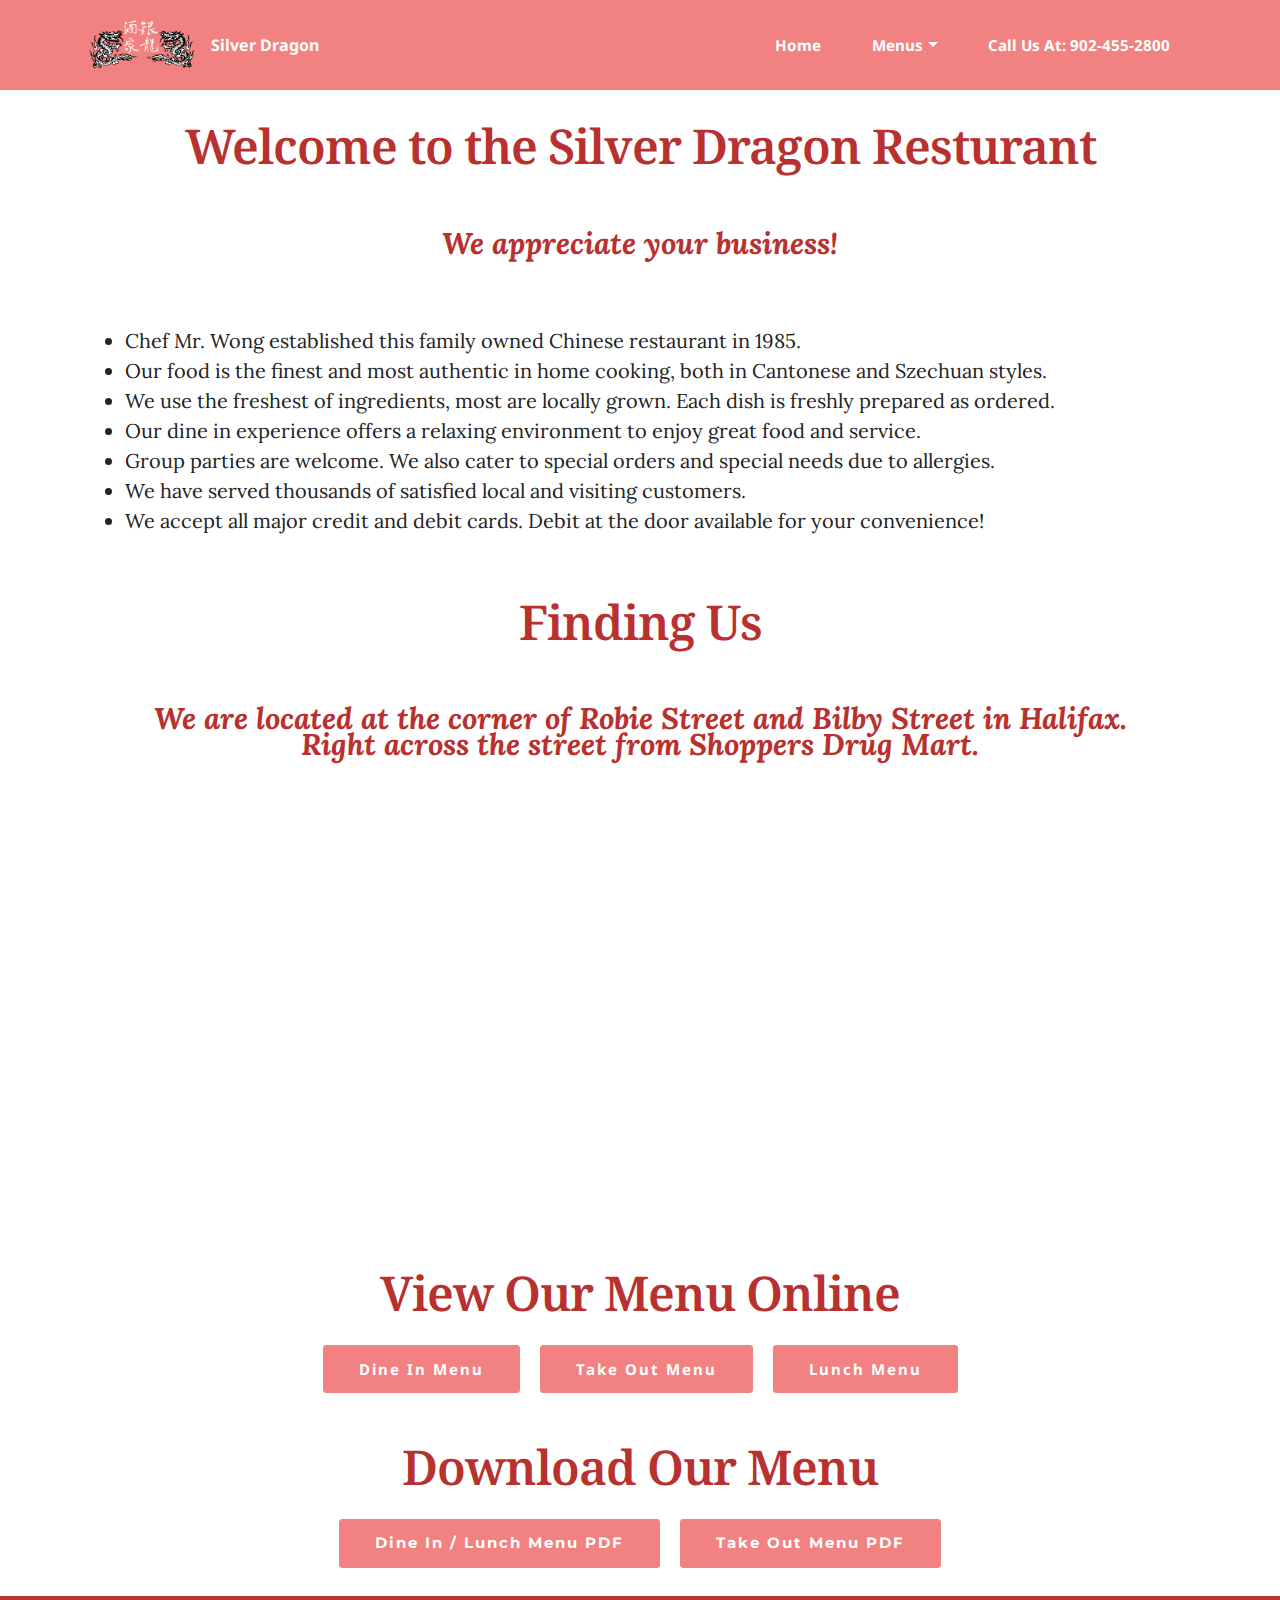
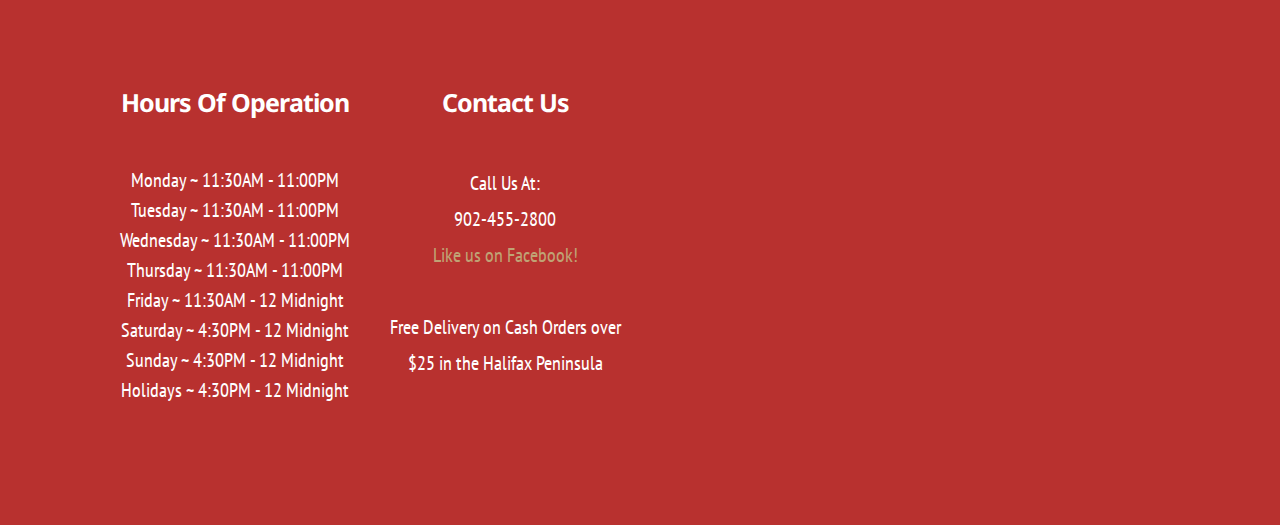
==== commit b42ecde4: "times" ====
--- a/index.html
+++ b/index.html
@@ -151,7 +151,7 @@
     <div class="container">
         <div class="row">
             <div class="mbr-footer-content col-xs-12 col-md-3">
-                <p><strong>Hours Of Operation</strong><br>Monday ~ 11:30AM - 12Midnight<br>Tuesday ~ 11:30AM - 12Midnight<br>Wednesday ~ 11:30AM - 12Midnight<br>Thursday ~ 11:30AM - 12Midnight<br>Friday ~ 11:30AM - 1:00AM<br>Saturday ~ 4:30PM - 1:00AM<br>Sunday ~ 4:30PM - 11:00PM<br>Holidays ~ 4:30PM - 11:00PM<br></p>
+                <p><strong>Hours Of Operation</strong><br>Monday ~ 11:30AM - 11:00PM<br>Tuesday ~ 11:30AM - 11:00PM<br>Wednesday ~ 11:30AM - 11:00PM<br>Thursday ~ 11:30AM - 11:00PM<br>Friday ~ 11:30AM - 12 Midnight<br>Saturday ~ 4:30PM - 12 Midnight<br>Sunday ~ 4:30PM - 12 Midnight<br>Holidays ~ 4:30PM - 12 Midnight<br></p>
             </div>
             <div class="mbr-footer-content col-xs-12 col-md-3"><p><strong>Contact Us</strong></p><p><span style="line-height: 1.8;">Call Us At:</span></p><p><span style="line-height: 1.8;">902-455-2800</span></p><p><span style="line-height: 1.8;"><a href="http://www.facebook.com/SilverDragonHalifax" target="_blank">Like us on Facebook!</a></span></p><p><span style="line-height: 1.8;"><br></span></p><p><span style="line-height: 1.8;">Free Delivery on Cash Orders over $25 in the Halifax Peninsula</span></p><p></p></div>
             <div class="col-xs-12 col-md-6">
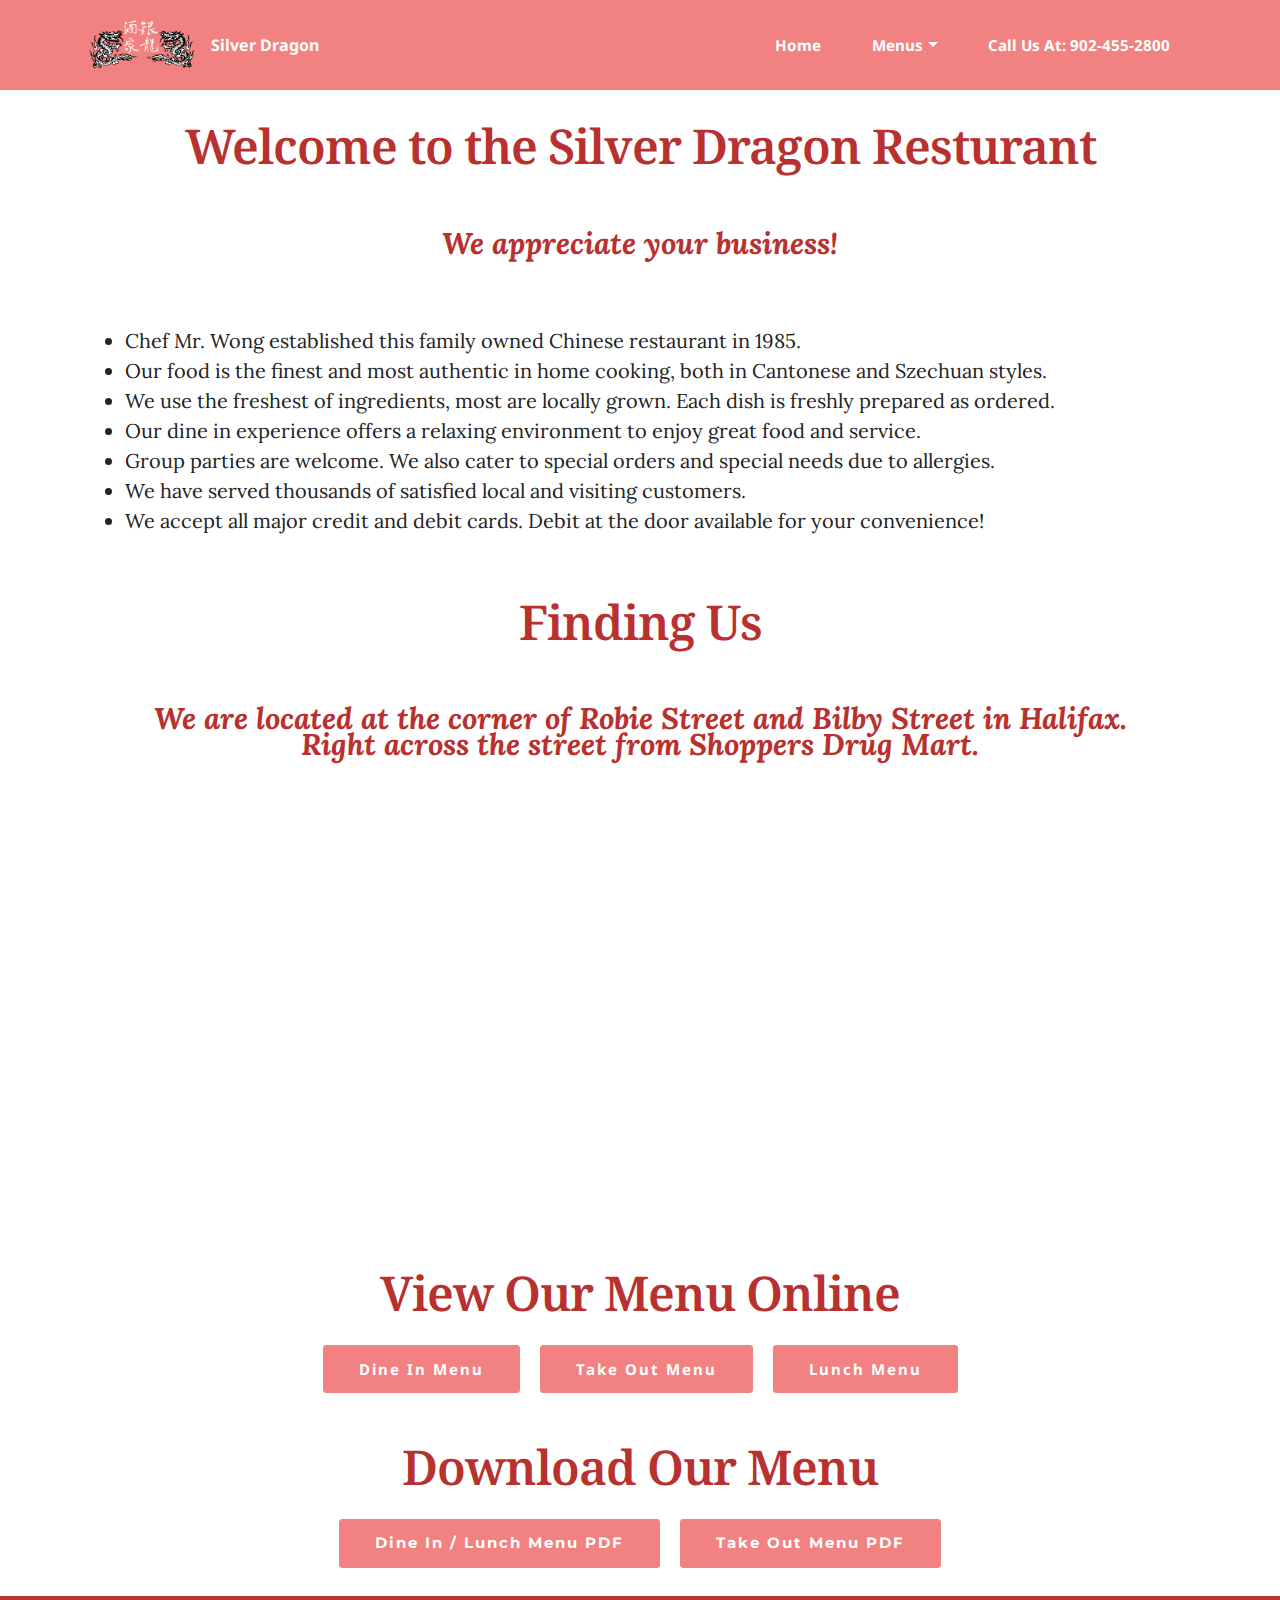
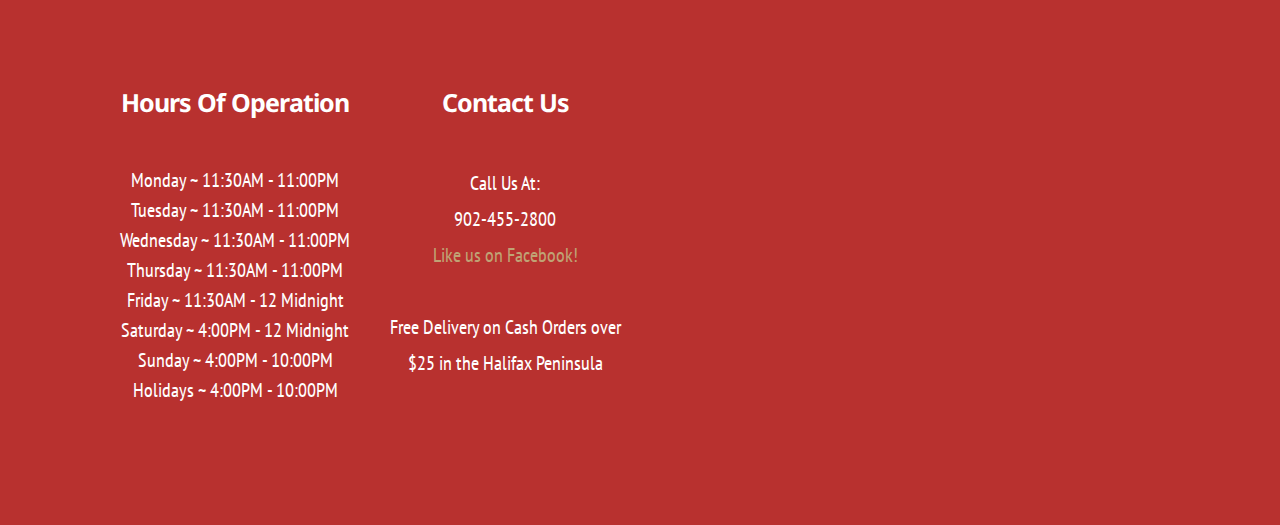
==== commit 62dd2cb0: "hours" ====
--- a/index.html
+++ b/index.html
@@ -151,7 +151,7 @@
     <div class="container">
         <div class="row">
             <div class="mbr-footer-content col-xs-12 col-md-3">
-                <p><strong>Hours Of Operation</strong><br>Monday ~ 11:30AM - 11:00PM<br>Tuesday ~ 11:30AM - 11:00PM<br>Wednesday ~ 11:30AM - 11:00PM<br>Thursday ~ 11:30AM - 11:00PM<br>Friday ~ 11:30AM - 12 Midnight<br>Saturday ~ 4:30PM - 12 Midnight<br>Sunday ~ 4:30PM - 12 Midnight<br>Holidays ~ 4:30PM - 12 Midnight<br></p>
+                <p><strong>Hours Of Operation</strong><br>Monday ~ 11:30AM - 11:00PM<br>Tuesday ~ 11:30AM - 11:00PM<br>Wednesday ~ 11:30AM - 11:00PM<br>Thursday ~ 11:30AM - 11:00PM<br>Friday ~ 11:30AM - 12 Midnight<br>Saturday ~ 4:00PM - 12 Midnight<br>Sunday ~ 4:00PM - 10:00PM<br>Holidays ~ 4:00PM - 10:00PM<br></p>
             </div>
             <div class="mbr-footer-content col-xs-12 col-md-3"><p><strong>Contact Us</strong></p><p><span style="line-height: 1.8;">Call Us At:</span></p><p><span style="line-height: 1.8;">902-455-2800</span></p><p><span style="line-height: 1.8;"><a href="http://www.facebook.com/SilverDragonHalifax" target="_blank">Like us on Facebook!</a></span></p><p><span style="line-height: 1.8;"><br></span></p><p><span style="line-height: 1.8;">Free Delivery on Cash Orders over $25 in the Halifax Peninsula</span></p><p></p></div>
             <div class="col-xs-12 col-md-6">
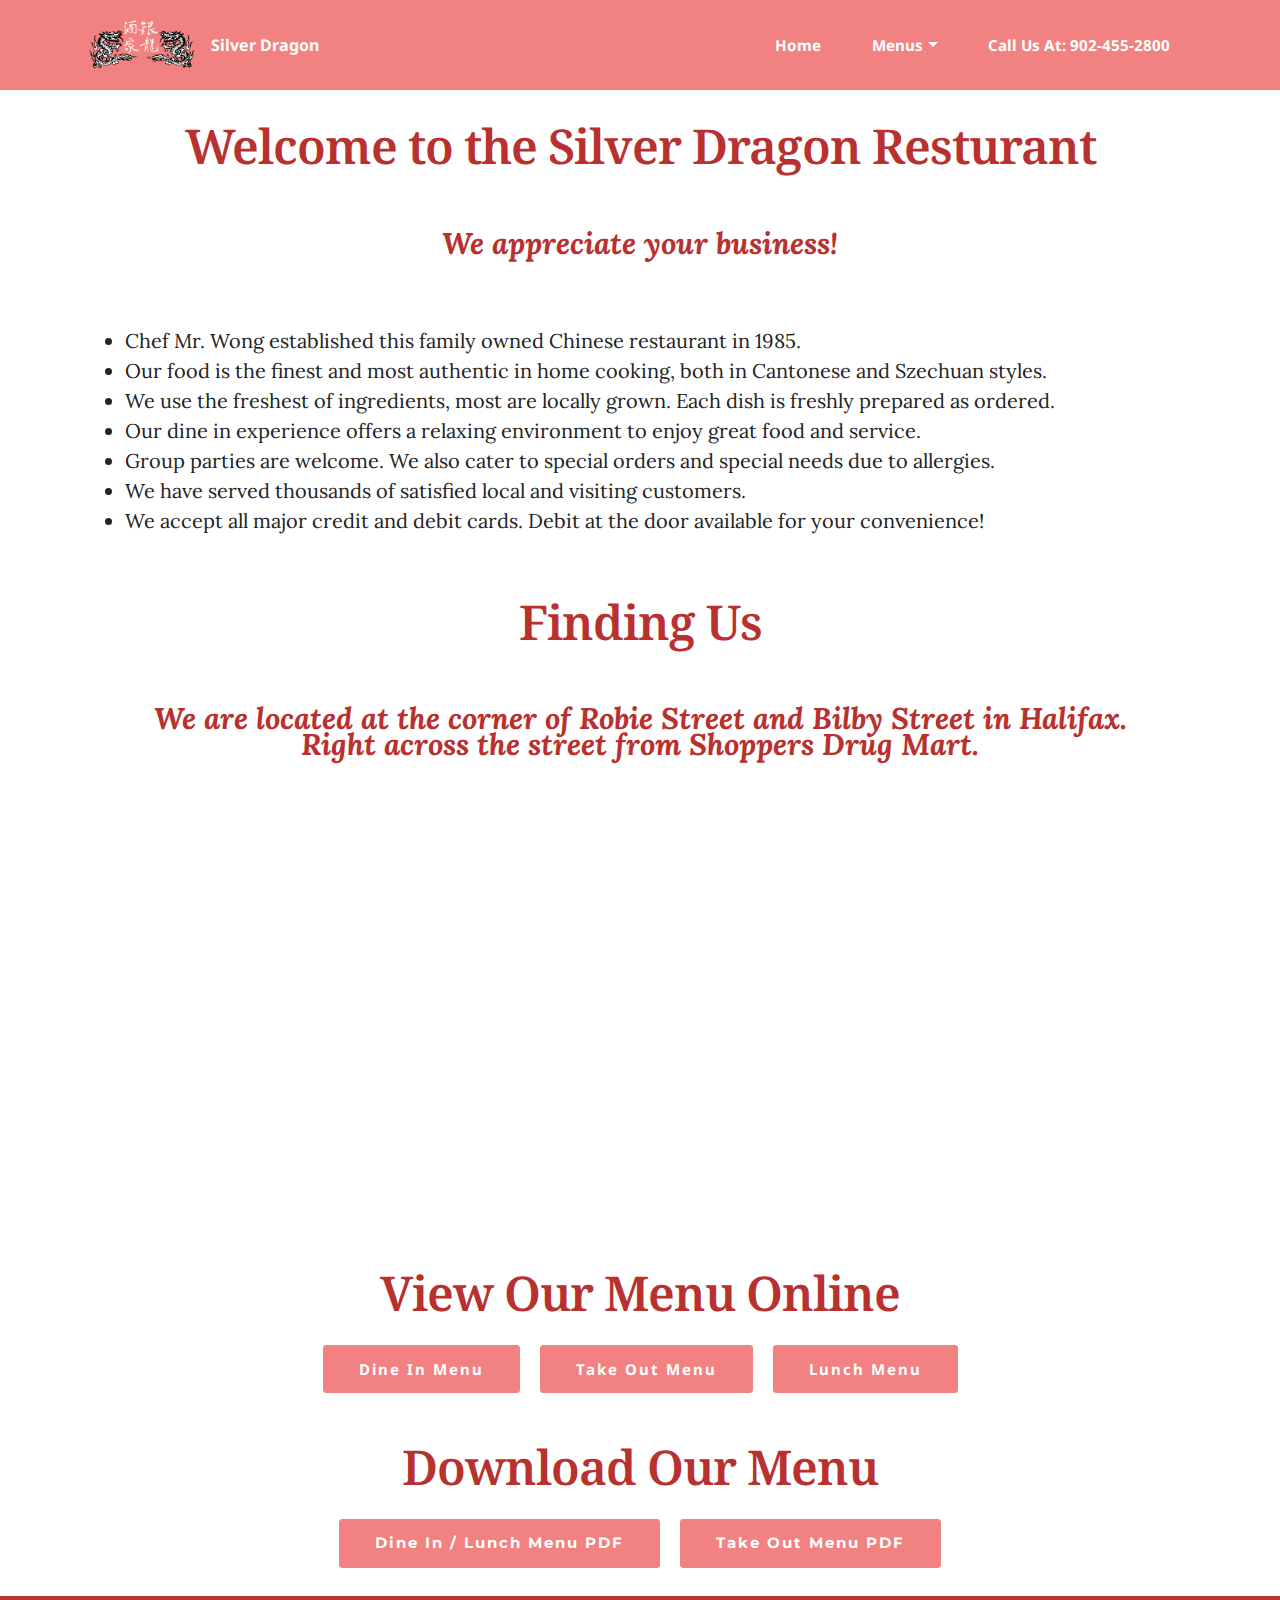
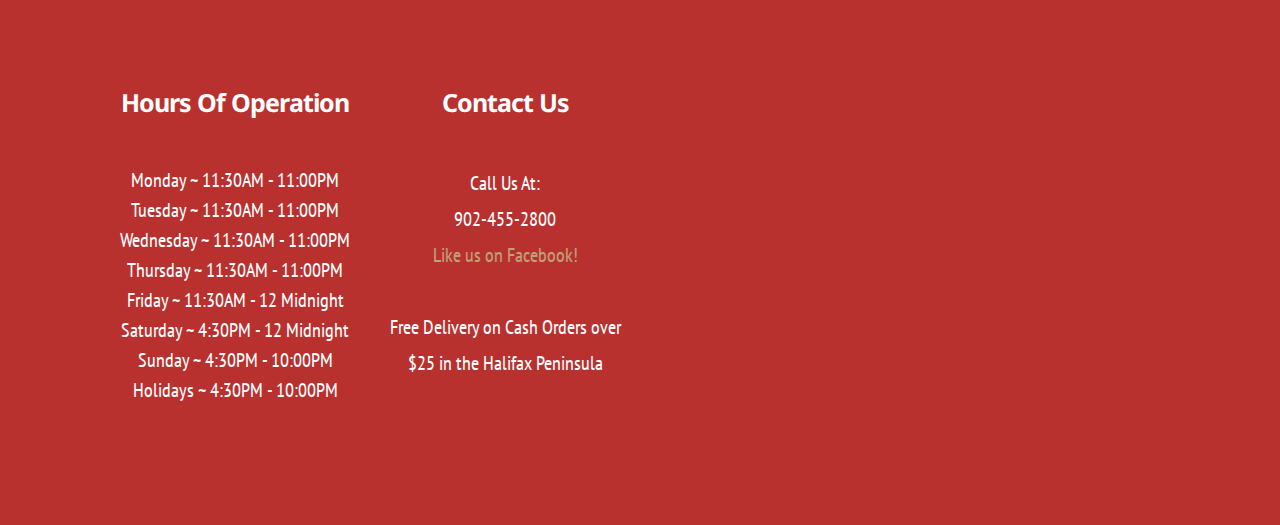
==== commit f3d84a7a: "hours" ====
--- a/index.html
+++ b/index.html
@@ -151,7 +151,7 @@
     <div class="container">
         <div class="row">
             <div class="mbr-footer-content col-xs-12 col-md-3">
-                <p><strong>Hours Of Operation</strong><br>Monday ~ 11:30AM - 11:00PM<br>Tuesday ~ 11:30AM - 11:00PM<br>Wednesday ~ 11:30AM - 11:00PM<br>Thursday ~ 11:30AM - 11:00PM<br>Friday ~ 11:30AM - 12 Midnight<br>Saturday ~ 4:00PM - 12 Midnight<br>Sunday ~ 4:00PM - 10:00PM<br>Holidays ~ 4:00PM - 10:00PM<br></p>
+                <p><strong>Hours Of Operation</strong><br>Monday ~ 11:30AM - 11:00PM<br>Tuesday ~ 11:30AM - 11:00PM<br>Wednesday ~ 11:30AM - 11:00PM<br>Thursday ~ 11:30AM - 11:00PM<br>Friday ~ 11:30AM - 12 Midnight<br>Saturday ~ 4:30PM - 12 Midnight<br>Sunday ~ 4:30PM - 10:00PM<br>Holidays ~ 4:30PM - 10:00PM<br></p>
             </div>
             <div class="mbr-footer-content col-xs-12 col-md-3"><p><strong>Contact Us</strong></p><p><span style="line-height: 1.8;">Call Us At:</span></p><p><span style="line-height: 1.8;">902-455-2800</span></p><p><span style="line-height: 1.8;"><a href="http://www.facebook.com/SilverDragonHalifax" target="_blank">Like us on Facebook!</a></span></p><p><span style="line-height: 1.8;"><br></span></p><p><span style="line-height: 1.8;">Free Delivery on Cash Orders over $25 in the Halifax Peninsula</span></p><p></p></div>
             <div class="col-xs-12 col-md-6">
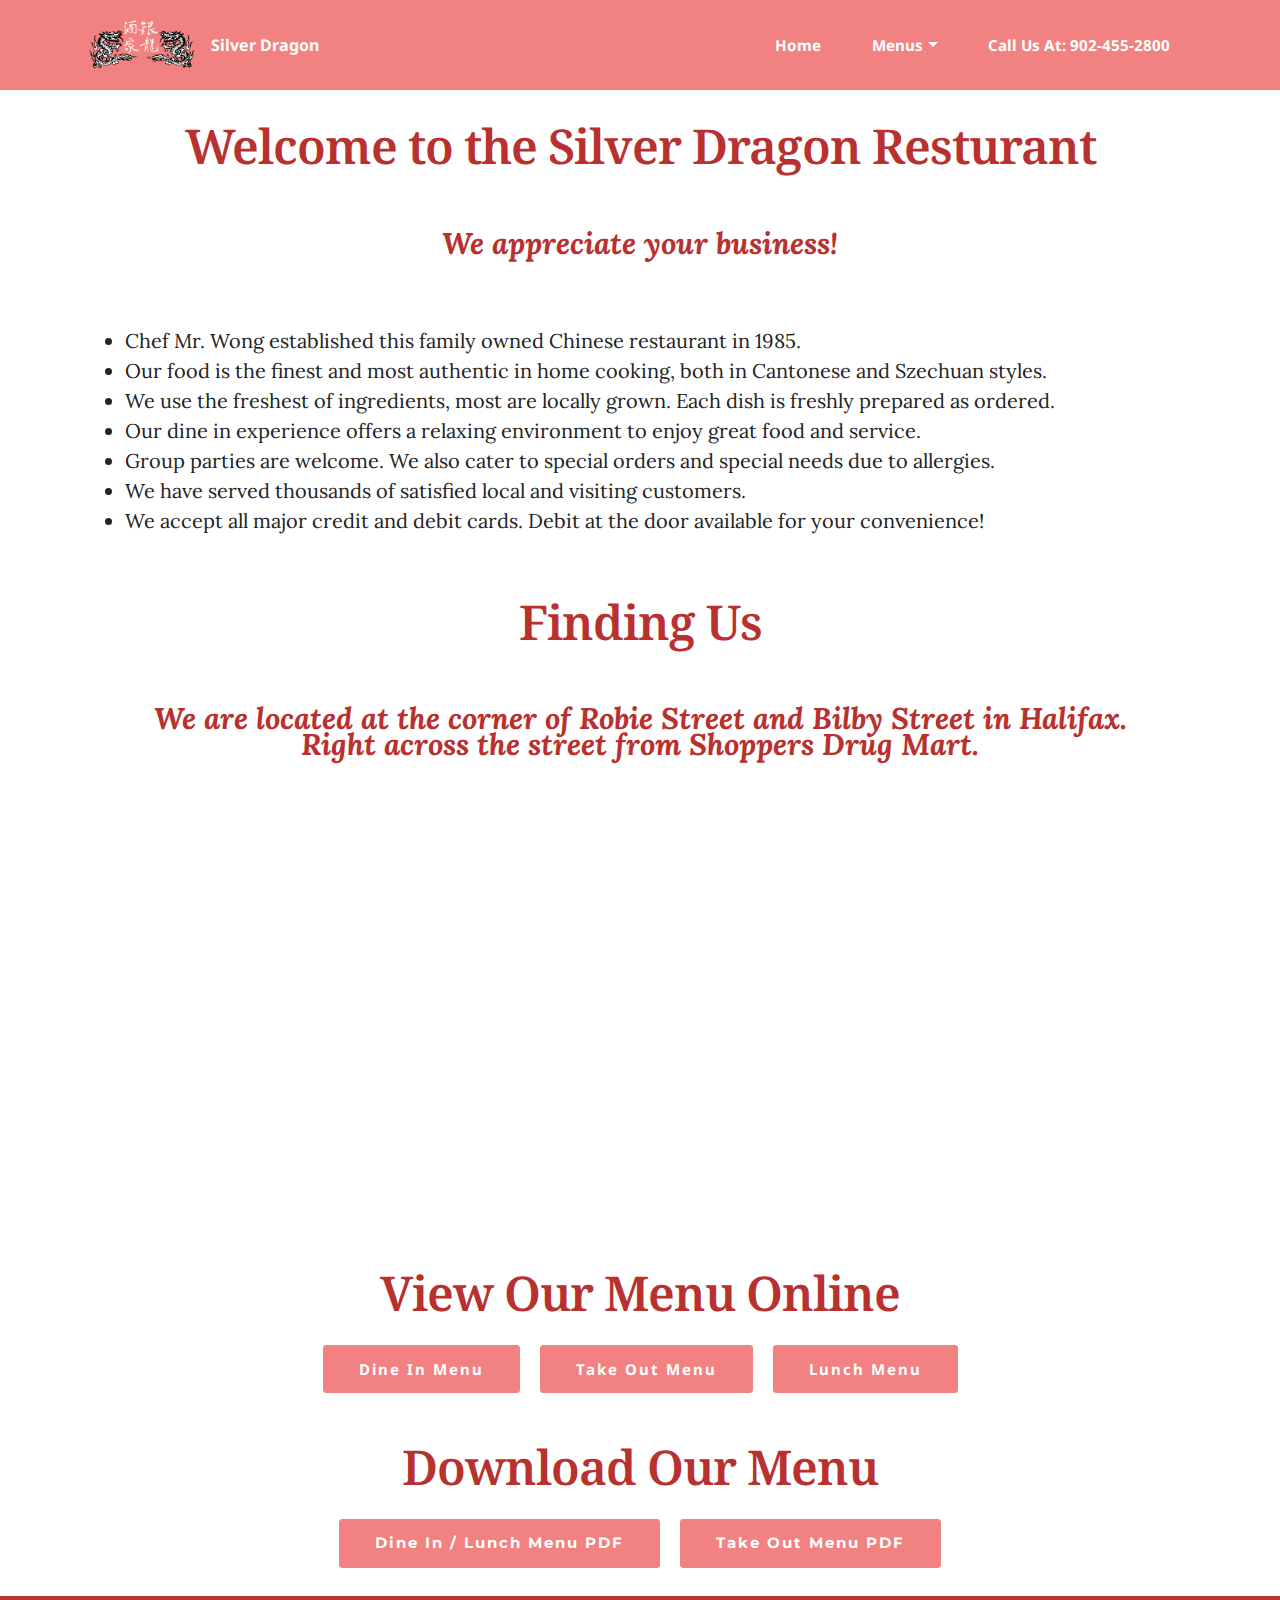
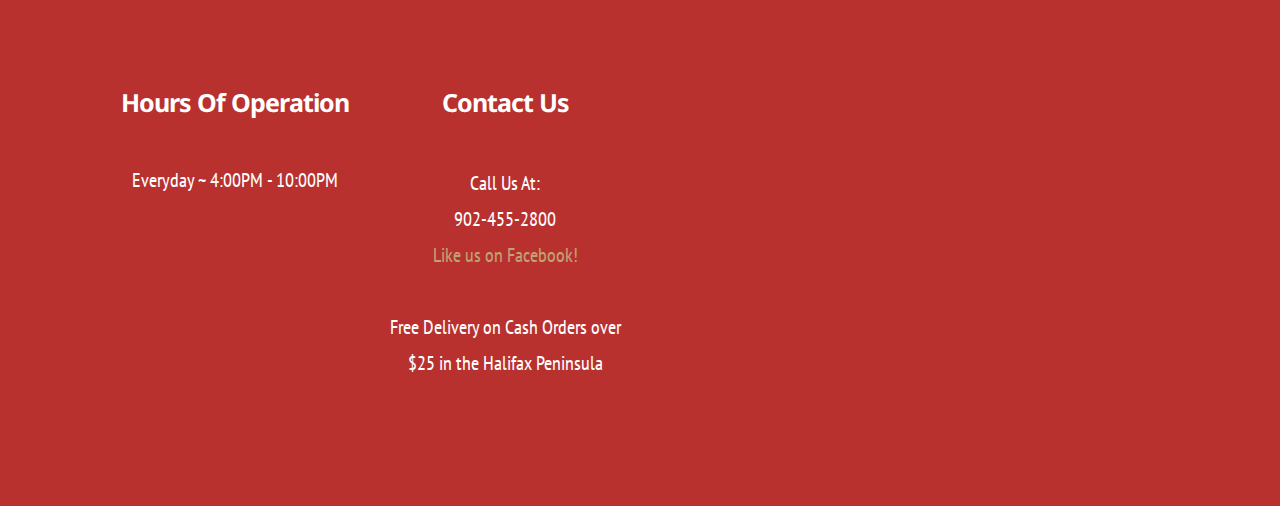
==== commit d9378a31: "update" ====
--- a/index.html
+++ b/index.html
@@ -151,7 +151,7 @@
     <div class="container">
         <div class="row">
             <div class="mbr-footer-content col-xs-12 col-md-3">
-                <p><strong>Hours Of Operation</strong><br>Monday ~ 11:30AM - 11:00PM<br>Tuesday ~ 11:30AM - 11:00PM<br>Wednesday ~ 11:30AM - 11:00PM<br>Thursday ~ 11:30AM - 11:00PM<br>Friday ~ 11:30AM - 12 Midnight<br>Saturday ~ 4:30PM - 12 Midnight<br>Sunday ~ 4:30PM - 10:00PM<br>Holidays ~ 4:30PM - 10:00PM<br></p>
+                <p><strong>Hours Of Operation</strong><br>Everyday ~ 4:00PM - 10:00PM<br></p>
             </div>
             <div class="mbr-footer-content col-xs-12 col-md-3"><p><strong>Contact Us</strong></p><p><span style="line-height: 1.8;">Call Us At:</span></p><p><span style="line-height: 1.8;">902-455-2800</span></p><p><span style="line-height: 1.8;"><a href="http://www.facebook.com/SilverDragonHalifax" target="_blank">Like us on Facebook!</a></span></p><p><span style="line-height: 1.8;"><br></span></p><p><span style="line-height: 1.8;">Free Delivery on Cash Orders over $25 in the Halifax Peninsula</span></p><p></p></div>
             <div class="col-xs-12 col-md-6">
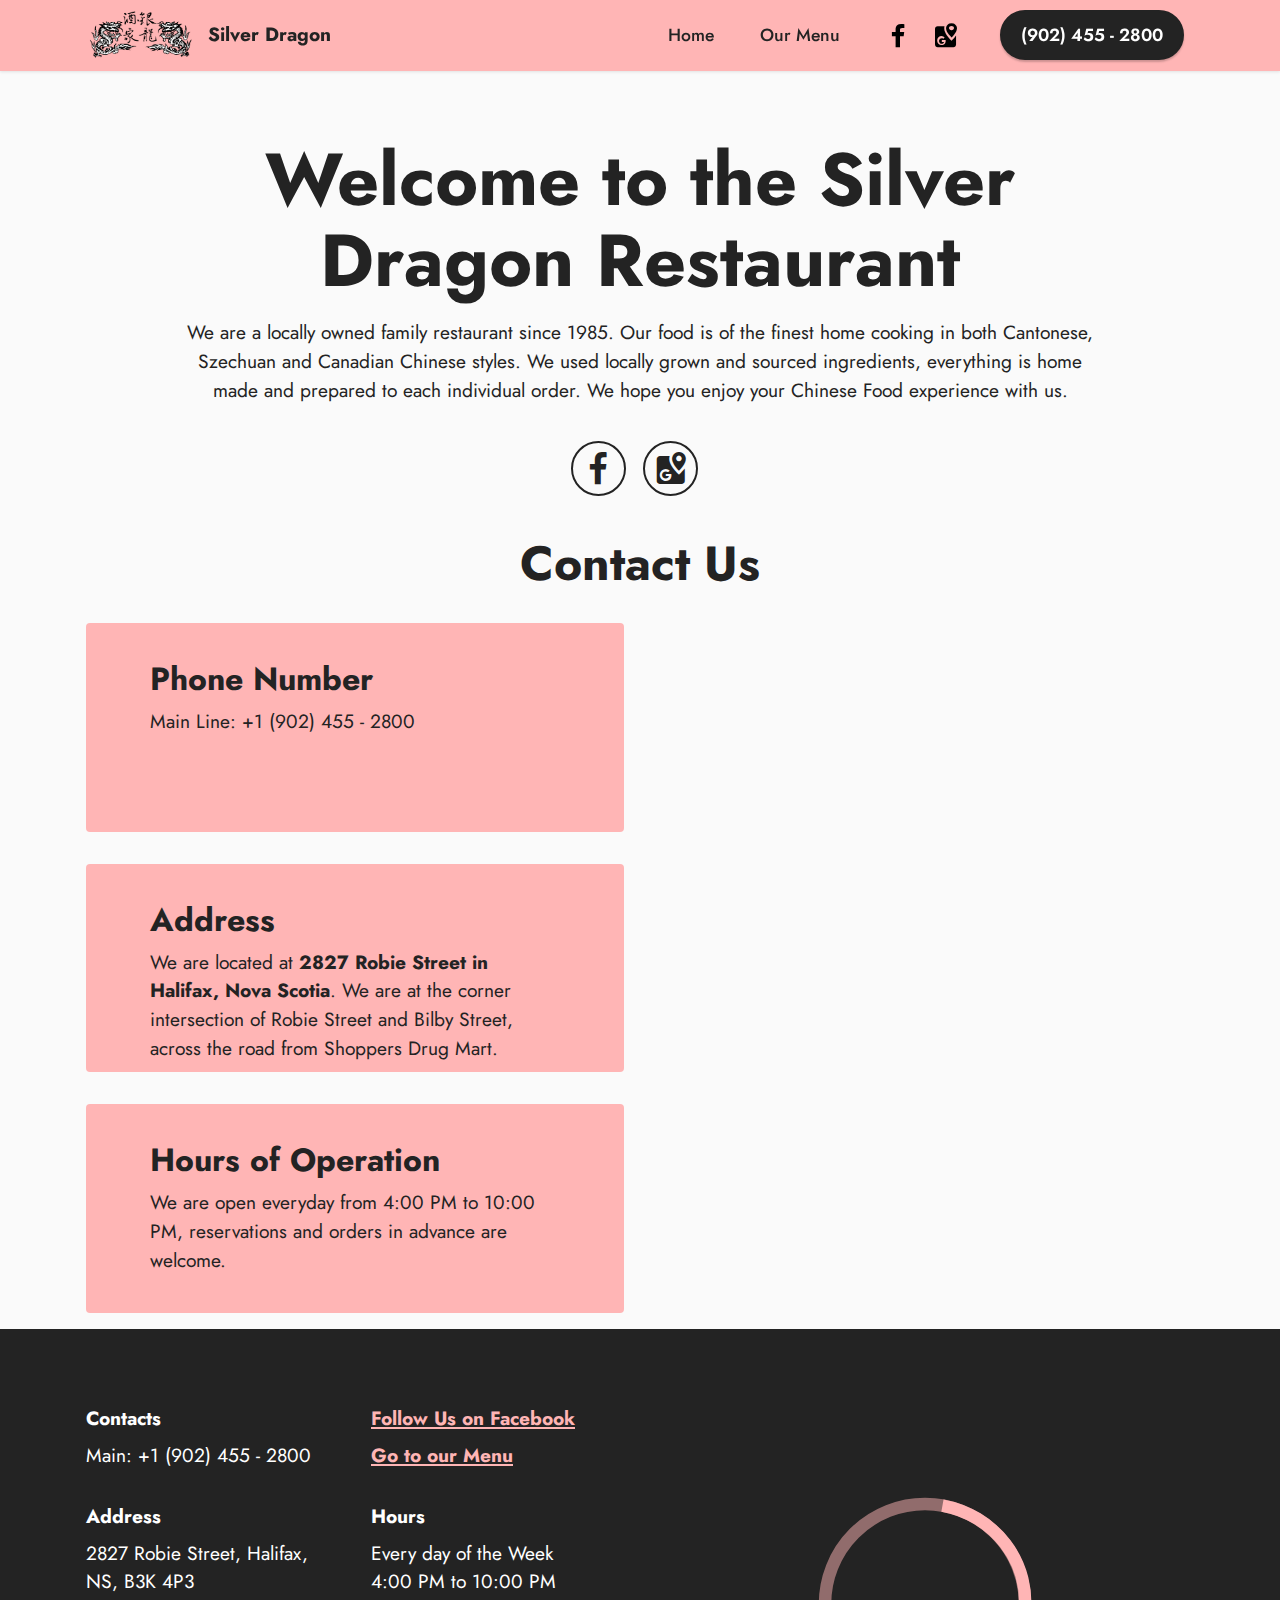
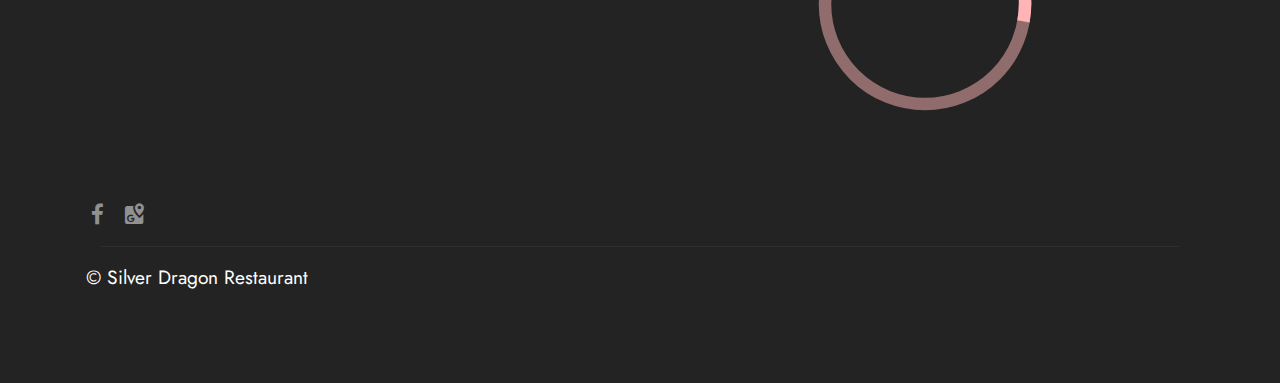
==== commit 950d9c5d: "update" ====
--- a/index.html
+++ b/index.html
@@ -1,215 +1,248 @@
 <!DOCTYPE html>
-<html>
+<html  >
 <head>
-  <!-- Site made with Mobirise Website Builder v3.4.3, https://mobirise.com -->
+  
   <meta charset="UTF-8">
   <meta http-equiv="X-UA-Compatible" content="IE=edge">
-  <meta name="generator" content="Mobirise v3.4.3, mobirise.com">
-  <meta name="viewport" content="width=device-width, initial-scale=1">
-  <link rel="shortcut icon" href="assets/images/dragonwhite-290x128-79.png" type="image/x-icon">
-  <meta name="description" content="Silver Dragon Restaurant. We are a family operated Chinese, Cantonese, Szechwan and Canadian food establishment in Halifax, Nova Scotia, Canada. We offer eat in and take out services. All our foods are freshly made for your enjoyment.">
-  <title>Silver Dragon Resturant</title>
-  <link rel="stylesheet" href="https://fonts.googleapis.com/css?family=Lora:400,700,400italic,700italic&amp;subset=latin">
-  <link rel="stylesheet" href="https://fonts.googleapis.com/css?family=Montserrat:400,700">
-  <link rel="stylesheet" href="https://fonts.googleapis.com/css?family=Raleway:400,100,200,300,500,600,700,800,900">
-  <link rel="stylesheet" href="assets/et-line-font-plugin/style.css">
-  <link rel="stylesheet" href="assets/bootstrap-material-design-font/css/material.css">
+  
+  <meta name="twitter:card" content="summary_large_image"/>
+  <meta name="twitter:image:src" content="assets/images/index-meta.png">
+  <meta property="og:image" content="assets/images/index-meta.png">
+  <meta name="twitter:title" content="Silver Dragon Restaurant">
+  <meta name="viewport" content="width=device-width, initial-scale=1, minimum-scale=1">
+  <link rel="shortcut icon" href="assets/images/dragon.png" type="image/x-icon">
+  <meta name="description" content="We are a family operated Chinese, Cantonese, Szechwan and Canadian food establishment in Halifax, Nova Scotia, Canada. We offer eat in and take out services. All our foods are freshly made for your enjoyment.">
+  
+  
+  <title>Silver Dragon Restaurant</title>
+  <link rel="stylesheet" href="assets/font-awesome/css/font-awesome.css">
   <link rel="stylesheet" href="assets/tether/tether.min.css">
   <link rel="stylesheet" href="assets/bootstrap/css/bootstrap.min.css">
-  <link rel="stylesheet" href="assets/socicon/css/socicon.min.css">
+  <link rel="stylesheet" href="assets/bootstrap/css/bootstrap-grid.min.css">
+  <link rel="stylesheet" href="assets/bootstrap/css/bootstrap-reboot.min.css">
   <link rel="stylesheet" href="assets/dropdown/css/style.css">
+  <link rel="stylesheet" href="assets/socicon/css/styles.css">
   <link rel="stylesheet" href="assets/theme/css/style.css">
-  <link rel="stylesheet" href="assets/mobirise/css/mbr-additional.css" type="text/css">
-  
-  
-  <link rel="stylesheet" href="mixitup/mixitup.css" type="text/css">
+  <link rel="preload" as="style" href="assets/mobirise/css/mbr-additional.css"><link rel="stylesheet" href="assets/mobirise/css/mbr-additional.css" type="text/css">
+  
+  <script src="assets/web/assets/lazyload/lazyload.js"></script>
+
+  
+  
 </head>
 <body>
-<section id="ext_menu-1">
-
-    <nav class="navbar navbar-dropdown navbar-fixed-top">
+
+<!-- Analytics -->
+<!-- Global site tag (gtag.js) - Google Analytics -->
+<script async src="https://www.googletagmanager.com/gtag/js?id=UA-32204041-1"></script>
+<script>
+  window.dataLayer = window.dataLayer || [];
+  function gtag(){dataLayer.push(arguments);}
+  gtag('js', new Date());
+
+  gtag('config', 'UA-32204041-1');
+</script>
+<!-- /Analytics -->
+
+
+  
+  <section class="menu menu2 cid-smduBPRMnh" once="menu" id="menu2-0">
+    
+    <nav class="navbar navbar-dropdown navbar-fixed-top navbar-expand-lg">
         <div class="container">
-
-            <div class="mbr-table">
-                <div class="mbr-table-cell">
-
-                    <div class="navbar-brand">
-                        <a href="index.html" class="navbar-logo"><img src="assets/images/dragonwhite-290x128-79.png" alt="Silver Dragon" title="Silver Dragon"></a>
-                        <a class="navbar-caption" href="index.html">Silver Dragon</a>
-                    </div>
-
-                </div>
-                <div class="mbr-table-cell">
-
-                    <button class="navbar-toggler pull-xs-right hidden-md-up" type="button" data-toggle="collapse" data-target="#exCollapsingNavbar">
-                        <div class="hamburger-icon"></div>
-                    </button>
-
-                    <ul class="nav-dropdown collapse pull-xs-right nav navbar-nav navbar-toggleable-sm" id="exCollapsingNavbar"><li class="nav-item"><a class="nav-link link" href="index.html">Home</a></li><li class="nav-item dropdown"><a class="nav-link link dropdown-toggle" href="index.html" data-toggle="dropdown-submenu" aria-expanded="false">Menus</a><div class="dropdown-menu"><a class="dropdown-item" href="dine-in-menu.html"><strong>Dine In Menu</strong></a><a class="dropdown-item" href="take-out-menu.html"><strong>Take Out Menu</strong></a><a class="dropdown-item" href="lunch-menu.html"><strong>Lunch Menu</strong></a></div></li><li class="nav-item"><a class="nav-link link" href="#top">Call Us At: 902-455-2800</a></li></ul>
-                    <button hidden="" class="navbar-toggler navbar-close" type="button" data-toggle="collapse" data-target="#exCollapsingNavbar">
-                        <div class="close-icon"></div>
-                    </button>
-
-                </div>
-            </div>
-
+            <div class="navbar-brand">
+                <span class="navbar-logo">
+                    <a href="index.html">
+                        <img src="assets/images/dragon.png" alt="SilverDragonLogo" style="height: 3rem;">
+                    </a>
+                </span>
+                <span class="navbar-caption-wrap"><a class="navbar-caption text-black text-primary display-7" href="index.html">Silver Dragon</a></span>
+            </div>
+            <button class="navbar-toggler" type="button" data-toggle="collapse" data-target="#navbarSupportedContent" aria-controls="navbarNavAltMarkup" aria-expanded="false" aria-label="Toggle navigation">
+                <div class="hamburger">
+                    <span></span>
+                    <span></span>
+                    <span></span>
+                    <span></span>
+                </div>
+            </button>
+            <div class="collapse navbar-collapse" id="navbarSupportedContent">
+                <ul class="navbar-nav nav-dropdown" data-app-modern-menu="true"><li class="nav-item"><a class="nav-link link text-black text-primary display-4" href="index.html">Home</a>
+                    </li><li class="nav-item"><a class="nav-link link text-black text-primary display-4" href="menu.html">Our Menu</a></li></ul>
+                <div class="icons-menu">
+                    <a class="iconfont-wrapper" href="https://www.facebook.com/SilverDragonHalifax" target="_blank">
+                        <span class="p-2 mbr-iconfont socicon-facebook socicon"></span>
+                    </a>
+                    <a class="iconfont-wrapper" href="https://g.page/SilverDragonHalifax" target="_blank">
+                        <span class="p-2 mbr-iconfont socicon-googlemaps socicon"></span>
+                    </a>
+                    
+                    
+                </div>
+                <div class="navbar-buttons mbr-section-btn"><a class="btn btn-black display-4" href="tel:+1-902-455-2800">(902) 455 - 2800</a></div>
+            </div>
         </div>
     </nav>
-
-</section>
-
-<section class="mbr-section mbr-section__container mbr-after-navbar" id="header3-3" style="background-color: rgb(255, 255, 255); padding-top: 120px; padding-bottom: 40px;">
+</section>
+
+<section class="header13 cid-smdxG80uep" id="header13-1">
+
+    
+
+    
+
+    <div class="align-center container">
+        <div class="row justify-content-center">
+            <div class="col-12 col-lg-10">
+                <h1 class="mbr-section-title mbr-fonts-style mb-3 display-1"><strong>Welcome to the Silver Dragon Restaurant</strong></h1>
+                
+                <p class="mbr-text mbr-fonts-style mb-3 display-7">
+                    We are a locally owned family restaurant since 1985. Our food is of the finest home cooking in both Cantonese, Szechuan and Canadian Chinese styles. We used locally grown and sourced ingredients, everything is home made and prepared to each individual order. We hope you enjoy your Chinese Food experience with us.</p>
+                
+                <div class="social-row display-7 mt-5">
+                    <div class="soc-item">
+                        <a href="https://www.facebook.com/SilverDragonHalifax" target="_blank">
+                            <span class="mbr-iconfont socicon-facebook socicon"></span>
+                        </a>
+                    </div>
+                    <div class="soc-item">
+                        <a href="https://g.page/SilverDragonHalifax" target="_blank">
+                            <span class="mbr-iconfont socicon-googlemaps socicon"></span>
+                        </a>
+                    </div>
+                    
+                    
+                    
+                </div>
+            </div>
+        </div>
+    </div>
+</section>
+
+<section class="contacts3 map1 cid-smdzLYrR87" id="contacts3-2">
+
+    
+    
     <div class="container">
-        <div class="row">
-            <div class="col-xs-12">
-                <h3 class="mbr-section-title display-2">Welcome to the Silver Dragon Resturant<br><br></h3>
-                <small class="mbr-section-subtitle"><strong>We appreciate your business!<br></strong></small>
+        <div class="mbr-section-head">
+            <h3 class="mbr-section-title mbr-fonts-style align-center mb-0 display-2">
+                <strong>Contact Us</strong></h3>
+            
+        </div>
+        <div class="row justify-content-center mt-4">
+            <div class="card col-12 col-md-6">
+                <div class="card-wrapper">
+                    <div class="text-wrapper">
+                        <h6 class="card-title mbr-fonts-style mb-1 display-5">
+                            <strong>Phone Number</strong></h6>
+                        <p class="mbr-text mbr-fonts-style display-7">Main Line: +1 (902) 455 - 2800<br></p>
+                    </div>
+                </div>
+                <div class="card-wrapper">
+                    <div class="text-wrapper">
+                        <h6 class="card-title mbr-fonts-style mb-1 display-5">
+                            <strong>Address</strong></h6>
+                        <p class="mbr-text mbr-fonts-style display-7">We are located at <strong>2827 Robie Street in Halifax, Nova Scotia</strong>. We are at the corner intersection of Robie Street and Bilby Street, across the road from Shoppers Drug Mart.<br></p>
+                    </div>
+                </div>
+                <div class="card-wrapper">
+                    <div class="text-wrapper">
+                        <h6 class="card-title mbr-fonts-style mb-1 display-5"><strong>Hours of Operation</strong></h6>
+                        <p class="mbr-text mbr-fonts-style display-7">We are open everyday from 4:00 PM to 10:00 <br>PM, reservations and orders in advance are welcome.<br></p>
+                    </div>
+                </div>
+            </div>
+            <div class="map-wrapper col-12 col-md-6">
+                <div class="google-map"><iframe frameborder="0" style="border:0" src="https://www.google.com/maps/embed/v1/place?key=AIzaSyCNveGQ9bfpKFwWzQLLftrR9hNiHwdqQG8&amp;q=Silver Dragon Restaurant" allowfullscreen=""></iframe></div>
             </div>
         </div>
     </div>
 </section>
 
-<section class="mbr-section article mbr-section__container" id="content1-28" style="background-color: rgb(255, 255, 255); padding-top: 0px; padding-bottom: 40px;">
+<section class="footer6 cid-smdFyIc2Kx" once="footers" id="footer6-3">
+
+    
+
+    
 
     <div class="container">
-        <div class="row">
-            <div class="col-xs-12 lead"><ul><li>Chef Mr. Wong established this family owned Chinese restaurant in 1985.</li><li>Our food is the finest and most authentic in home cooking, both in Cantonese and Szechuan styles.</li><li>We use the freshest of ingredients, most are locally grown. Each dish is freshly prepared as ordered.</li><li>Our dine in experience offers a relaxing environment to enjoy great food and service.</li><li>Group parties are welcome. We also cater to special orders and special needs due to allergies.</li><li>We have served thousands of satisfied local and visiting customers.</li><li>We accept all major credit and debit cards. Debit at the door available for your convenience!</li></ul></div>
+        <div class="row content mbr-white">
+            <div class="col-12 col-md-3 mbr-fonts-style display-7">
+                <h5 class="mbr-section-subtitle mbr-fonts-style mb-2 display-7"><strong>Contacts</strong></h5>
+                <p class="mbr-text mbr-fonts-style display-7">Main: +1 (902) 455 - 2800<br></p>
+                <h5 class="mbr-section-subtitle mbr-fonts-style mb-2 mt-4 display-7"><strong>Address</strong></h5>
+                <p class="mbr-text mbr-fonts-style mb-4 display-7">2827 Robie Street, Halifax, NS, B3K 4P3</p>
+            </div>
+            <div class="col-12 col-md-3 mbr-fonts-style display-7">
+                <h5 class="mbr-section-subtitle mbr-fonts-style mb-2 display-7"><a href="https://www.facebook.com/SilverDragonHalifax" class="text-primary" target="_blank"><strong>Follow Us on Facebook</strong></a></h5>
+                <p class="mbr-text mbr-fonts-style display-7"><a href="menu.html" class="text-primary"><strong>Go to our Menu</strong></a></p>
+                <h5 class="mbr-section-subtitle mbr-fonts-style mb-2 mt-4 display-7"><strong>Hours</strong></h5>
+                <p class="mbr-text mbr-fonts-style mb-4 display-7">Every day of the Week<br>4:00 PM to 10:00 PM</p>
+            </div>
+            <div class="col-12 col-md-6">
+                <div class="google-map"><iframe frameborder="0" style="border:0" src="https://www.google.com/maps/embed/v1/place?key=AIzaSyCZI5F_k6S1k46ujh0SNrapM89f7mJxd30&amp;q=Silver Dragon Restaurant" allowfullscreen=""></iframe></div>
+            </div>
+            <div class="col-md-6">
+                <div class="social-list align-left">
+                    <div class="soc-item">
+                        <a href="https://www.facebook.com/SilverDragonHalifax" target="_blank">
+                            <span class="mbr-iconfont mbr-iconfont-social socicon-facebook socicon"></span>
+                        </a>
+                    </div>
+                    <div class="soc-item">
+                        <a href="https://g.page/SilverDragonHalifax" target="_blank">
+                            <span class="mbr-iconfont mbr-iconfont-social socicon-googlemaps socicon"></span>
+                        </a>
+                    </div>
+                    
+                    
+                    
+                    
+                </div>
+            </div>
+        </div>
+        <div class="footer-lower">
+            <div class="media-container-row">
+                <div class="col-sm-12">
+                    <hr>
+                </div>
+            </div>
+            <div class="col-sm-12 copyright pl-0">
+                <p class="mbr-text mbr-fonts-style mbr-white display-7">
+                    © Silver Dragon Restaurant</p>
+            </div>
         </div>
     </div>
-
-</section>
-
-<section class="mbr-section mbr-section__container" id="header3-6" style="background-color: rgb(255, 255, 255); padding-top: 20px; padding-bottom: 40px;">
-    <div class="container">
-        <div class="row">
-            <div class="col-xs-12">
-                <h3 class="mbr-section-title display-2">Finding Us<br><br></h3>
-                <small class="mbr-section-subtitle"><strong>We are located at the corner of Robie Street and Bilby Street in Halifax.</strong><br><strong>Right across the street from Shoppers Drug Mart.</strong></small>
-            </div>
-        </div>
-    </div>
-</section>
-
-<section class="mbr-section mbr-section__container" id="map2-5" style="background-color: rgb(255, 255, 255); padding-top: 0px; padding-bottom: 40px;">
-    <div class="container">
-        <div class="row">
-            <div class="col-xs-12">
-                <div class="mbr-map"><iframe frameborder="0" style="border:0" src="https://www.google.com/maps/embed/v1/place?key=AIzaSyA0Dx_boXQiwvdz8sJHoYeZNVTdoWONYkU&amp;q=place_id:ChIJw1qPB3ohWksR_bslR5_b1d8" allowfullscreen=""></iframe></div>
-            </div>
-        </div>
-    </div>
-</section>
-
-<section class="mbr-section mbr-section__container" id="header3-25" style="background-color: rgb(255, 255, 255); padding-top: 0px; padding-bottom: 0px;">
-    <div class="container">
-        <div class="row">
-            <div class="col-xs-12">
-                <h3 class="mbr-section-title display-2">View Our Menu Online</h3>
-                
-            </div>
-        </div>
-    </div>
-</section>
-
-<section class="mbr-section mbr-section__container" id="buttons1-26" style="background-color: rgb(255, 255, 255); padding-top: 0px; padding-bottom: 40px;">
-
-    <div class="container">
-        <div class="row">
-            <div class="col-xs-12">
-                <div class="text-xs-center"><a class="btn btn-danger" href="dine-in-menu.html"><strong>Dine In Menu</strong></a> <a class="btn btn-danger" href="take-out-menu.html"><strong>Take Out Menu</strong></a> <a class="btn btn-danger" href="lunch-menu.html"><strong>Lunch Menu</strong></a> </div>
-            </div>
-        </div>
-    </div>
-
-</section>
-
-<section class="mbr-section mbr-section__container" id="header3-27" style="background-color: rgb(255, 255, 255); padding-top: 0px; padding-bottom: 0px;">
-    <div class="container">
-        <div class="row">
-            <div class="col-xs-12">
-                <h3 class="mbr-section-title display-2">Download Our Menu</h3>
-                
-            </div>
-        </div>
-    </div>
-</section>
-
-<section class="mbr-section mbr-section__container" id="buttons1-28" style="background-color: rgb(255, 255, 255); padding-top: 0px; padding-bottom: 20px;">
-
-    <div class="container">
-        <div class="row">
-            <div class="col-xs-12">
-                <div class="text-xs-center"><a class="btn btn-danger" href="SD In Menu.pdf" target="_blank"><strong>Dine In / Lunch Menu PDF</strong></a> <a class="btn btn-danger" href="SD Out Menu.pdf" target="_blank"><strong>Take Out Menu PDF</strong></a> </div>
-            </div>
-        </div>
-    </div>
-
-</section>
-
-<section class="mbr-section mbr-section-md-padding mbr-footer footer2" id="contacts2-4" style="background-color: rgb(184, 49, 47); padding-top: 90px; padding-bottom: 120px;">
-    
-    <div class="container">
-        <div class="row">
-            <div class="mbr-footer-content col-xs-12 col-md-3">
-                <p><strong>Hours Of Operation</strong><br>Everyday ~ 4:00PM - 10:00PM<br></p>
-            </div>
-            <div class="mbr-footer-content col-xs-12 col-md-3"><p><strong>Contact Us</strong></p><p><span style="line-height: 1.8;">Call Us At:</span></p><p><span style="line-height: 1.8;">902-455-2800</span></p><p><span style="line-height: 1.8;"><a href="http://www.facebook.com/SilverDragonHalifax" target="_blank">Like us on Facebook!</a></span></p><p><span style="line-height: 1.8;"><br></span></p><p><span style="line-height: 1.8;">Free Delivery on Cash Orders over $25 in the Halifax Peninsula</span></p><p></p></div>
-            <div class="col-xs-12 col-md-6">
-                <div class="mbr-map"><iframe frameborder="0" style="border:0" src="https://www.google.com/maps/embed/v1/place?key=AIzaSyA0Dx_boXQiwvdz8sJHoYeZNVTdoWONYkU&amp;q=place_id:ChIJw1qPB3ohWksR_bslR5_b1d8" allowfullscreen=""></iframe></div>
-            </div>
-        </div>
-    </div>
-</section>
-
-
-  <script src="assets/web/assets/jquery/jquery.min.js"></script>
+</section>
+
+
+<script src="assets/web/assets/jquery/jquery.min.js"></script>
+  <script src="assets/popper/popper.min.js"></script>
   <script src="assets/tether/tether.min.js"></script>
   <script src="assets/bootstrap/js/bootstrap.min.js"></script>
-  <script src="assets/smooth-scroll/SmoothScroll.js"></script>
-  <script src="assets/dropdown/js/script.min.js"></script>
-  <script src="assets/touchSwipe/jquery.touchSwipe.min.js"></script>
+  <script src="assets/smoothscroll/smooth-scroll.js"></script>
+  <script src="assets/dropdown/js/nav-dropdown.js"></script>
+  <script src="assets/dropdown/js/navbar-dropdown.js"></script>
+  <script src="assets/touchswipe/jquery.touch-swipe.min.js"></script>
   <script src="assets/theme/js/script.js"></script>
   
-  <script type="text/javascript">
-$('.mbr-map')
-	.click(function(){
-			$(this).find('iframe').addClass('clicked')})
-	.mouseleave(function(){
-			$(this).find('iframe').removeClass('clicked')});
-</script>
-<!-- Analytics BEGIN -->
-<script type="text/javascript">
-var addthis_share = {
-	url: "http://SilverDragonRestaurant.ca",
-	title: "www.SilverDragonRestaurant.ca"
-}
-</script>
-<script type="text/javascript" src="//s7.addthis.com/js/300/addthis_widget.js#pubid=ra-54a34ce504e36396"></script>
-<script>
-  (function(i,s,o,g,r,a,m){i['GoogleAnalyticsObject']=r;i[r]=i[r]||function(){
-  (i[r].q=i[r].q||[]).push(arguments)},i[r].l=1*new Date();a=s.createElement(o),
-  m=s.getElementsByTagName(o)[0];a.async=1;a.src=g;m.parentNode.insertBefore(a,m)
-  })(window,document,'script','https://www.google-analytics.com/analytics.js','ga');
-
-  ga('create', 'UA-32204041-1', 'auto');
-  ga('send', 'pageview');
-
-</script>
+  <!-- Default Statcounter code for Silver Dragon
+http://www.silverdragonrestaurant.ca -->
 <script type="text/javascript">
 var sc_project=7986436; 
 var sc_invisible=1; 
 var sc_security="439a3b02"; 
-var scJsHost = (("https:" == document.location.protocol) ?
-"https://secure." : "http://www.");
-document.write("<sc"+"ript type='text/javascript' src='" +
-scJsHost+
-"statcounter.com/counter/counter.js'></"+"script>");
 </script>
-<noscript><div class="statcounter"><a title="web stats"
-href="http://statcounter.com/free-web-stats/"
-target="_blank"><img class="statcounter"
-src="//c.statcounter.com/7986436/0/439a3b02/1/" alt="web
-stats"></a></div></noscript>
-<!-- Analytics END -->
-</body>
+<script type="text/javascript"
+src="https://www.statcounter.com/counter/counter.js"
+async></script>
+<noscript><div class="statcounter"><a title="Web Analytics"
+href="https://statcounter.com/" target="_blank"><img
+class="statcounter"
+src="https://c.statcounter.com/7986436/0/439a3b02/1/"
+alt="Web Analytics"></a></div></noscript>
+<!-- End of Statcounter Code -->
+  
+ <div id="scrollToTop" class="scrollToTop mbr-arrow-up"><a style="text-align: center;"><i class="mbr-arrow-up-icon mbr-arrow-up-icon-cm cm-icon cm-icon-smallarrow-up"></i></a></div>
+  </body>
 </html>--- a/assets/dropdown/css/style.css
+++ b/assets/dropdown/css/style.css
@@ -5,49 +5,48 @@
   right: 0;
   top: 0;
   transition: all 0.45s ease;
-  z-index: 1030; }
-  .navbar-dropdown .navbar-brand {
-    float: none;
-    font-size: 0;
-    padding: 1.25rem 0;
-    position: relative;
-    transition: padding 0.25s ease;
-    white-space: nowrap; }
-    .navbar-dropdown .navbar-brand::before {
-      content: "";
-      display: inline-block;
-      height: 100%;
-      vertical-align: middle; }
-  .navbar-dropdown .navbar-logo,
-  .navbar-dropdown .navbar-caption {
-    display: inline-block;
-    vertical-align: middle; }
+  z-index: 1030;
+  background: #282828; }
   .navbar-dropdown .navbar-logo {
     margin-right: 0.8rem;
-    transition: margin 0.3s ease-in-out; }
+    transition: margin 0.3s ease-in-out;
+    vertical-align: middle; }
     .navbar-dropdown .navbar-logo img {
       height: 3.125rem;
       transition: all 0.3s ease-in-out; }
-  .navbar-dropdown .mbr-table-cell {
-    height: 5.625rem; }
+    .navbar-dropdown .navbar-logo.mbr-iconfont {
+      font-size: 3.125rem;
+      line-height: 3.125rem; }
   .navbar-dropdown .navbar-caption {
-    font-family: "Montserrat";
-    font-size: 1rem;
     font-weight: 700;
-    white-space: normal; }
+    white-space: normal;
+    vertical-align: -4px;
+    line-height: 3.125rem !important; }
     .navbar-dropdown .navbar-caption, .navbar-dropdown .navbar-caption:hover {
       color: inherit;
       text-decoration: none; }
+  .navbar-dropdown .mbr-iconfont + .navbar-caption {
+    vertical-align: -1px; }
   .navbar-dropdown.navbar-fixed-top {
     position: fixed; }
+  .navbar-dropdown .navbar-brand span {
+    vertical-align: -4px; }
   .navbar-dropdown.bg-color.transparent {
-    background: none !important; }
+    background: none; }
   .navbar-dropdown.navbar-short .navbar-brand {
     padding: 0.625rem 0; }
+    .navbar-dropdown.navbar-short .navbar-brand span {
+      vertical-align: -1px; }
+  .navbar-dropdown.navbar-short .navbar-caption {
+    line-height: 2.375rem !important;
+    vertical-align: -2px; }
   .navbar-dropdown.navbar-short .navbar-logo {
     margin-right: 0.5rem; }
     .navbar-dropdown.navbar-short .navbar-logo img {
       height: 2.375rem; }
+    .navbar-dropdown.navbar-short .navbar-logo.mbr-iconfont {
+      font-size: 2.375rem;
+      line-height: 2.375rem; }
   .navbar-dropdown.navbar-short .mbr-table-cell {
     height: 3.625rem; }
   .navbar-dropdown .navbar-close {
@@ -55,38 +54,14 @@
     position: fixed;
     top: 0.75rem;
     z-index: 1000; }
-  .navbar-dropdown.opened {
-    background: none !important; }
-    .navbar-dropdown.opened .navbar-brand,
-    .navbar-dropdown.opened .navbar-toggler {
-      display: none; }
   .navbar-dropdown .hamburger-icon {
     content: "";
+    display: inline-block;
+    vertical-align: middle;
     width: 16px;
-    -webkit-box-shadow: 0 -6px 0 1px,0 0 0 1px,0 6px 0 1px;
-    -moz-box-shadow: 0 -6px 0 1px,0 0 0 1px,0 6px 0 1px;
-    box-shadow: 0 -6px 0 1px,0 0 0 1px,0 6px 0 1px; }
-  .navbar-dropdown .close-icon {
-    position: relative;
-    width: 21px;
-    height: 21px;
-    overflow: hidden; }
-    .navbar-dropdown .close-icon::before, .navbar-dropdown .close-icon::after {
-      content: '';
-      position: absolute;
-      height: 2px;
-      width: 100%;
-      top: 50%;
-      left: 0;
-      margin-top: -1px; }
-    .navbar-dropdown .close-icon::before {
-      transform: rotate(45deg);
-      -ms-transform: rotate(45deg);
-      -webkit-transform: rotate(45deg); }
-    .navbar-dropdown .close-icon::after {
-      transform: rotate(-45deg);
-      -ms-transform: rotate(-45deg);
-      -webkit-transform: rotate(-45deg); }
+    -webkit-box-shadow: 0 -6px 0 1px #282828,0 0 0 1px #282828,0 6px 0 1px #282828;
+    -moz-box-shadow: 0 -6px 0 1px #282828,0 0 0 1px #282828,0 6px 0 1px #282828;
+    box-shadow: 0 -6px 0 1px #282828,0 0 0 1px #282828,0 6px 0 1px #282828; }
 
 .dropdown-menu .dropdown-toggle[data-toggle="dropdown-submenu"]::after {
   border-bottom: 0.35em solid transparent;
@@ -99,19 +74,14 @@
   outline: 0; }
 
 .nav-dropdown {
-  display: table !important;
-  font-family: "Montserrat";
   font-size: 0.75rem;
-  font-weight: 700;
+  font-weight: 500;
   height: auto !important; }
-  .nav-dropdown .nav-item {
-    display: table-cell;
-    float: none;
-    vertical-align: middle; }
   .nav-dropdown .nav-btn {
     padding-left: 1rem; }
   .nav-dropdown .link {
-    margin: 1.667em;
+    margin: .667em 1.667em;
+    font-weight: 500;
     padding: 0;
     transition: color .2s ease-in-out; }
     .nav-dropdown .link.dropdown-toggle {
@@ -122,15 +92,9 @@
         border-right: 0.35em solid transparent;
         border-left: 0.35em solid transparent;
         border-bottom: 0; }
-      .nav-dropdown .link.dropdown-toggle::after {
-        display: block;
-        margin-top: -0.1667em;
-        position: absolute;
-        right: 1.3333em;
-        top: 50%; }
       .nav-dropdown .link.dropdown-toggle[aria-expanded="true"] {
         margin: 0;
-        padding: 1.667em 2.583em 1.667em 1.667em; }
+        padding: 0.667em 3.263em  0.667em 1.667em; }
   .nav-dropdown .link::after,
   .nav-dropdown .dropdown-item::after {
     color: inherit; }
@@ -147,14 +111,12 @@
     left: 0;
     margin: 0;
     padding-bottom: 1.25rem;
-    padding-top: 1.25rem; }
+    padding-top: 1.25rem;
+    position: relative; }
   .nav-dropdown .dropdown-submenu {
-    left: 100%;
     margin-left: 0.125rem;
-    margin-top: -1.25rem;
     top: 0; }
   .nav-dropdown .dropdown-item {
-    font-size: 0.8125rem;
     font-weight: 500;
     line-height: 2;
     padding: 0.3846em 4.615em 0.3846em 1.5385em;
@@ -211,7 +173,8 @@
     -ms-transform: translateX(0);
     -webkit-transform: translateX(0);
     transition: all 0.25s ease-out;
-    -webkit-transition: all 0.25s ease-out; }
+    -webkit-transition: all 0.25s ease-out;
+    background: #282828; }
   .nav-dropdown-sm.collapsing[aria-expanded="false"] {
     transform: translateX(-100%);
     -ms-transform: translateX(-100%);
@@ -232,7 +195,8 @@
     .nav-dropdown-sm .link:focus, .nav-dropdown-sm .link:hover,
     .nav-dropdown-sm .dropdown-item:focus,
     .nav-dropdown-sm .dropdown-item:hover {
-      background: rgba(0, 0, 0, 0.2) !important; }
+      background: rgba(0, 0, 0, 0.2) !important;
+      color: #c0a375; }
   .nav-dropdown-sm .nav-btn {
     position: relative;
     padding: 1.5625rem 1.5625rem 0 1.5625rem; }
@@ -249,11 +213,6 @@
         display: none; }
   .nav-dropdown-sm .btn {
     padding: 0.625rem 0; }
-  .nav-dropdown-sm .dropdown-toggle::after {
-    position: absolute;
-    right: 1.25rem;
-    top: 50%;
-    margin-top: -0.154em; }
   .nav-dropdown-sm .dropdown-toggle[data-toggle="dropdown-submenu"]::after {
     margin-left: .25rem;
     border-top: 0.35em solid;
@@ -276,6 +235,29 @@
     float: none;
     border-radius: 0;
     background: none; }
+  .nav-dropdown-sm .dropdown-submenu {
+    left: 100%;
+    margin-left: 0.125rem;
+    margin-top: -1.25rem;
+    top: 0; }
+
+.navbar-toggleable-sm .nav-dropdown .dropdown-menu {
+  position: absolute; }
+
+.navbar-toggleable-sm .nav-dropdown .dropdown-submenu {
+  left: 100%;
+  margin-left: 0.125rem;
+  margin-top: -1.25rem;
+  top: 0; }
+
+.navbar-toggleable-sm.opened .nav-dropdown .dropdown-menu {
+  position: relative; }
+
+.navbar-toggleable-sm.opened .nav-dropdown .dropdown-submenu {
+  left: 0;
+  margin-left: 00rem;
+  margin-top: 0rem;
+  top: 0; }
 
 .is-builder .nav-dropdown.collapsing {
   transition: none !important; }
--- a/assets/socicon/css/styles.css
+++ b/assets/socicon/css/styles.css
@@ -0,0 +1,933 @@
+@charset "UTF-8";
+
+@font-face {
+  font-family: 'Socicon';
+  src:  url('../fonts/socicon.eot');
+  src:  url('../fonts/socicon.eot?#iefix') format('embedded-opentype'),
+    url('../fonts/socicon.woff2') format('woff2'),
+    url('../fonts/socicon.ttf') format('truetype'),
+    url('../fonts/socicon.woff') format('woff'),
+    url('../fonts/socicon.svg#socicon') format('svg');
+  font-weight: normal;
+  font-style: normal;
+}
+
+[data-icon]:before {
+  font-family: "socicon" !important;
+  content: attr(data-icon);
+  font-style: normal !important;
+  font-weight: normal !important;
+  font-variant: normal !important;
+  text-transform: none !important;
+  speak: none;
+  line-height: 1;
+  -webkit-font-smoothing: antialiased;
+  -moz-osx-font-smoothing: grayscale;
+}
+
+[class^="socicon-"], [class*=" socicon-"] {
+  /* use !important to prevent issues with browser extensions that change fonts */
+  font-family: 'Socicon' !important;
+  speak: none;
+  font-style: normal;
+  font-weight: normal;
+  font-variant: normal;
+  text-transform: none;
+  line-height: 1;
+
+  /* Better Font Rendering =========== */
+  -webkit-font-smoothing: antialiased;
+  -moz-osx-font-smoothing: grayscale;
+}
+
+.socicon-eitaa:before {
+  content: "\e97c";
+}
+.socicon-soroush:before {
+  content: "\e97d";
+}
+.socicon-bale:before {
+  content: "\e97e";
+}
+.socicon-zazzle:before {
+  content: "\e97b";
+}
+.socicon-society6:before {
+  content: "\e97a";
+}
+.socicon-redbubble:before {
+  content: "\e979";
+}
+.socicon-avvo:before {
+  content: "\e978";
+}
+.socicon-stitcher:before {
+  content: "\e977";
+}
+.socicon-googlehangouts:before {
+  content: "\e974";
+}
+.socicon-dlive:before {
+  content: "\e975";
+}
+.socicon-vsco:before {
+  content: "\e976";
+}
+.socicon-flipboard:before {
+  content: "\e973";
+}
+.socicon-ubuntu:before {
+  content: "\e958";
+}
+.socicon-artstation:before {
+  content: "\e959";
+}
+.socicon-invision:before {
+  content: "\e95a";
+}
+.socicon-torial:before {
+  content: "\e95b";
+}
+.socicon-collectorz:before {
+  content: "\e95c";
+}
+.socicon-seenthis:before {
+  content: "\e95d";
+}
+.socicon-googleplaymusic:before {
+  content: "\e95e";
+}
+.socicon-debian:before {
+  content: "\e95f";
+}
+.socicon-filmfreeway:before {
+  content: "\e960";
+}
+.socicon-gnome:before {
+  content: "\e961";
+}
+.socicon-itchio:before {
+  content: "\e962";
+}
+.socicon-jamendo:before {
+  content: "\e963";
+}
+.socicon-mix:before {
+  content: "\e964";
+}
+.socicon-sharepoint:before {
+  content: "\e965";
+}
+.socicon-tinder:before {
+  content: "\e966";
+}
+.socicon-windguru:before {
+  content: "\e967";
+}
+.socicon-cdbaby:before {
+  content: "\e968";
+}
+.socicon-elementaryos:before {
+  content: "\e969";
+}
+.socicon-stage32:before {
+  content: "\e96a";
+}
+.socicon-tiktok:before {
+  content: "\e96b";
+}
+.socicon-gitter:before {
+  content: "\e96c";
+}
+.socicon-letterboxd:before {
+  content: "\e96d";
+}
+.socicon-threema:before {
+  content: "\e96e";
+}
+.socicon-splice:before {
+  content: "\e96f";
+}
+.socicon-metapop:before {
+  content: "\e970";
+}
+.socicon-naver:before {
+  content: "\e971";
+}
+.socicon-remote:before {
+  content: "\e972";
+}
+.socicon-internet:before {
+  content: "\e957";
+}
+.socicon-moddb:before {
+  content: "\e94b";
+}
+.socicon-indiedb:before {
+  content: "\e94c";
+}
+.socicon-traxsource:before {
+  content: "\e94d";
+}
+.socicon-gamefor:before {
+  content: "\e94e";
+}
+.socicon-pixiv:before {
+  content: "\e94f";
+}
+.socicon-myanimelist:before {
+  content: "\e950";
+}
+.socicon-blackberry:before {
+  content: "\e951";
+}
+.socicon-wickr:before {
+  content: "\e952";
+}
+.socicon-spip:before {
+  content: "\e953";
+}
+.socicon-napster:before {
+  content: "\e954";
+}
+.socicon-beatport:before {
+  content: "\e955";
+}
+.socicon-hackerone:before {
+  content: "\e956";
+}
+.socicon-hackernews:before {
+  content: "\e946";
+}
+.socicon-smashwords:before {
+  content: "\e947";
+}
+.socicon-kobo:before {
+  content: "\e948";
+}
+.socicon-bookbub:before {
+  content: "\e949";
+}
+.socicon-mailru:before {
+  content: "\e94a";
+}
+.socicon-gitlab:before {
+  content: "\e945";
+}
+.socicon-instructables:before {
+  content: "\e944";
+}
+.socicon-portfolio:before {
+  content: "\e943";
+}
+.socicon-codered:before {
+  content: "\e940";
+}
+.socicon-origin:before {
+  content: "\e941";
+}
+.socicon-nextdoor:before {
+  content: "\e942";
+}
+.socicon-udemy:before {
+  content: "\e93f";
+}
+.socicon-livemaster:before {
+  content: "\e93e";
+}
+.socicon-crunchbase:before {
+  content: "\e93b";
+}
+.socicon-homefy:before {
+  content: "\e93c";
+}
+.socicon-calendly:before {
+  content: "\e93d";
+}
+.socicon-realtor:before {
+  content: "\e90f";
+}
+.socicon-tidal:before {
+  content: "\e910";
+}
+.socicon-qobuz:before {
+  content: "\e911";
+}
+.socicon-natgeo:before {
+  content: "\e912";
+}
+.socicon-mastodon:before {
+  content: "\e913";
+}
+.socicon-unsplash:before {
+  content: "\e914";
+}
+.socicon-homeadvisor:before {
+  content: "\e915";
+}
+.socicon-angieslist:before {
+  content: "\e916";
+}
+.socicon-codepen:before {
+  content: "\e917";
+}
+.socicon-slack:before {
+  content: "\e918";
+}
+.socicon-openaigym:before {
+  content: "\e919";
+}
+.socicon-logmein:before {
+  content: "\e91a";
+}
+.socicon-fiverr:before {
+  content: "\e91b";
+}
+.socicon-gotomeeting:before {
+  content: "\e91c";
+}
+.socicon-aliexpress:before {
+  content: "\e91d";
+}
+.socicon-guru:before {
+  content: "\e91e";
+}
+.socicon-appstore:before {
+  content: "\e91f";
+}
+.socicon-homes:before {
+  content: "\e920";
+}
+.socicon-zoom:before {
+  content: "\e921";
+}
+.socicon-alibaba:before {
+  content: "\e922";
+}
+.socicon-craigslist:before {
+  content: "\e923";
+}
+.socicon-wix:before {
+  content: "\e924";
+}
+.socicon-redfin:before {
+  content: "\e925";
+}
+.socicon-googlecalendar:before {
+  content: "\e926";
+}
+.socicon-shopify:before {
+  content: "\e927";
+}
+.socicon-freelancer:before {
+  content: "\e928";
+}
+.socicon-seedrs:before {
+  content: "\e929";
+}
+.socicon-bing:before {
+  content: "\e92a";
+}
+.socicon-doodle:before {
+  content: "\e92b";
+}
+.socicon-bonanza:before {
+  content: "\e92c";
+}
+.socicon-squarespace:before {
+  content: "\e92d";
+}
+.socicon-toptal:before {
+  content: "\e92e";
+}
+.socicon-gust:before {
+  content: "\e92f";
+}
+.socicon-ask:before {
+  content: "\e930";
+}
+.socicon-trulia:before {
+  content: "\e931";
+}
+.socicon-loomly:before {
+  content: "\e932";
+}
+.socicon-ghost:before {
+  content: "\e933";
+}
+.socicon-upwork:before {
+  content: "\e934";
+}
+.socicon-fundable:before {
+  content: "\e935";
+}
+.socicon-booking:before {
+  content: "\e936";
+}
+.socicon-googlemaps:before {
+  content: "\e937";
+}
+.socicon-zillow:before {
+  content: "\e938";
+}
+.socicon-niconico:before {
+  content: "\e939";
+}
+.socicon-toneden:before {
+  content: "\e93a";
+}
+.socicon-augment:before {
+  content: "\e908";
+}
+.socicon-bitbucket:before {
+  content: "\e909";
+}
+.socicon-fyuse:before {
+  content: "\e90a";
+}
+.socicon-yt-gaming:before {
+  content: "\e90b";
+}
+.socicon-sketchfab:before {
+  content: "\e90c";
+}
+.socicon-mobcrush:before {
+  content: "\e90d";
+}
+.socicon-microsoft:before {
+  content: "\e90e";
+}
+.socicon-pandora:before {
+  content: "\e907";
+}
+.socicon-messenger:before {
+  content: "\e906";
+}
+.socicon-gamewisp:before {
+  content: "\e905";
+}
+.socicon-bloglovin:before {
+  content: "\e904";
+}
+.socicon-tunein:before {
+  content: "\e903";
+}
+.socicon-gamejolt:before {
+  content: "\e901";
+}
+.socicon-trello:before {
+  content: "\e902";
+}
+.socicon-spreadshirt:before {
+  content: "\e900";
+}
+.socicon-500px:before {
+  content: "\e000";
+}
+.socicon-8tracks:before {
+  content: "\e001";
+}
+.socicon-airbnb:before {
+  content: "\e002";
+}
+.socicon-alliance:before {
+  content: "\e003";
+}
+.socicon-amazon:before {
+  content: "\e004";
+}
+.socicon-amplement:before {
+  content: "\e005";
+}
+.socicon-android:before {
+  content: "\e006";
+}
+.socicon-angellist:before {
+  content: "\e007";
+}
+.socicon-apple:before {
+  content: "\e008";
+}
+.socicon-appnet:before {
+  content: "\e009";
+}
+.socicon-baidu:before {
+  content: "\e00a";
+}
+.socicon-bandcamp:before {
+  content: "\e00b";
+}
+.socicon-battlenet:before {
+  content: "\e00c";
+}
+.socicon-mixer:before {
+  content: "\e00d";
+}
+.socicon-bebee:before {
+  content: "\e00e";
+}
+.socicon-bebo:before {
+  content: "\e00f";
+}
+.socicon-behance:before {
+  content: "\e010";
+}
+.socicon-blizzard:before {
+  content: "\e011";
+}
+.socicon-blogger:before {
+  content: "\e012";
+}
+.socicon-buffer:before {
+  content: "\e013";
+}
+.socicon-chrome:before {
+  content: "\e014";
+}
+.socicon-coderwall:before {
+  content: "\e015";
+}
+.socicon-curse:before {
+  content: "\e016";
+}
+.socicon-dailymotion:before {
+  content: "\e017";
+}
+.socicon-deezer:before {
+  content: "\e018";
+}
+.socicon-delicious:before {
+  content: "\e019";
+}
+.socicon-deviantart:before {
+  content: "\e01a";
+}
+.socicon-diablo:before {
+  content: "\e01b";
+}
+.socicon-digg:before {
+  content: "\e01c";
+}
+.socicon-discord:before {
+  content: "\e01d";
+}
+.socicon-disqus:before {
+  content: "\e01e";
+}
+.socicon-douban:before {
+  content: "\e01f";
+}
+.socicon-draugiem:before {
+  content: "\e020";
+}
+.socicon-dribbble:before {
+  content: "\e021";
+}
+.socicon-drupal:before {
+  content: "\e022";
+}
+.socicon-ebay:before {
+  content: "\e023";
+}
+.socicon-ello:before {
+  content: "\e024";
+}
+.socicon-endomodo:before {
+  content: "\e025";
+}
+.socicon-envato:before {
+  content: "\e026";
+}
+.socicon-etsy:before {
+  content: "\e027";
+}
+.socicon-facebook:before {
+  content: "\e028";
+}
+.socicon-feedburner:before {
+  content: "\e029";
+}
+.socicon-filmweb:before {
+  content: "\e02a";
+}
+.socicon-firefox:before {
+  content: "\e02b";
+}
+.socicon-flattr:before {
+  content: "\e02c";
+}
+.socicon-flickr:before {
+  content: "\e02d";
+}
+.socicon-formulr:before {
+  content: "\e02e";
+}
+.socicon-forrst:before {
+  content: "\e02f";
+}
+.socicon-foursquare:before {
+  content: "\e030";
+}
+.socicon-friendfeed:before {
+  content: "\e031";
+}
+.socicon-github:before {
+  content: "\e032";
+}
+.socicon-goodreads:before {
+  content: "\e033";
+}
+.socicon-google:before {
+  content: "\e034";
+}
+.socicon-googlescholar:before {
+  content: "\e035";
+}
+.socicon-googlegroups:before {
+  content: "\e036";
+}
+.socicon-googlephotos:before {
+  content: "\e037";
+}
+.socicon-googleplus:before {
+  content: "\e038";
+}
+.socicon-grooveshark:before {
+  content: "\e039";
+}
+.socicon-hackerrank:before {
+  content: "\e03a";
+}
+.socicon-hearthstone:before {
+  content: "\e03b";
+}
+.socicon-hellocoton:before {
+  content: "\e03c";
+}
+.socicon-heroes:before {
+  content: "\e03d";
+}
+.socicon-smashcast:before {
+  content: "\e03e";
+}
+.socicon-horde:before {
+  content: "\e03f";
+}
+.socicon-houzz:before {
+  content: "\e040";
+}
+.socicon-icq:before {
+  content: "\e041";
+}
+.socicon-identica:before {
+  content: "\e042";
+}
+.socicon-imdb:before {
+  content: "\e043";
+}
+.socicon-instagram:before {
+  content: "\e044";
+}
+.socicon-issuu:before {
+  content: "\e045";
+}
+.socicon-istock:before {
+  content: "\e046";
+}
+.socicon-itunes:before {
+  content: "\e047";
+}
+.socicon-keybase:before {
+  content: "\e048";
+}
+.socicon-lanyrd:before {
+  content: "\e049";
+}
+.socicon-lastfm:before {
+  content: "\e04a";
+}
+.socicon-line:before {
+  content: "\e04b";
+}
+.socicon-linkedin:before {
+  content: "\e04c";
+}
+.socicon-livejournal:before {
+  content: "\e04d";
+}
+.socicon-lyft:before {
+  content: "\e04e";
+}
+.socicon-macos:before {
+  content: "\e04f";
+}
+.socicon-mail:before {
+  content: "\e050";
+}
+.socicon-medium:before {
+  content: "\e051";
+}
+.socicon-meetup:before {
+  content: "\e052";
+}
+.socicon-mixcloud:before {
+  content: "\e053";
+}
+.socicon-modelmayhem:before {
+  content: "\e054";
+}
+.socicon-mumble:before {
+  content: "\e055";
+}
+.socicon-myspace:before {
+  content: "\e056";
+}
+.socicon-newsvine:before {
+  content: "\e057";
+}
+.socicon-nintendo:before {
+  content: "\e058";
+}
+.socicon-npm:before {
+  content: "\e059";
+}
+.socicon-odnoklassniki:before {
+  content: "\e05a";
+}
+.socicon-openid:before {
+  content: "\e05b";
+}
+.socicon-opera:before {
+  content: "\e05c";
+}
+.socicon-outlook:before {
+  content: "\e05d";
+}
+.socicon-overwatch:before {
+  content: "\e05e";
+}
+.socicon-patreon:before {
+  content: "\e05f";
+}
+.socicon-paypal:before {
+  content: "\e060";
+}
+.socicon-periscope:before {
+  content: "\e061";
+}
+.socicon-persona:before {
+  content: "\e062";
+}
+.socicon-pinterest:before {
+  content: "\e063";
+}
+.socicon-play:before {
+  content: "\e064";
+}
+.socicon-player:before {
+  content: "\e065";
+}
+.socicon-playstation:before {
+  content: "\e066";
+}
+.socicon-pocket:before {
+  content: "\e067";
+}
+.socicon-qq:before {
+  content: "\e068";
+}
+.socicon-quora:before {
+  content: "\e069";
+}
+.socicon-raidcall:before {
+  content: "\e06a";
+}
+.socicon-ravelry:before {
+  content: "\e06b";
+}
+.socicon-reddit:before {
+  content: "\e06c";
+}
+.socicon-renren:before {
+  content: "\e06d";
+}
+.socicon-researchgate:before {
+  content: "\e06e";
+}
+.socicon-residentadvisor:before {
+  content: "\e06f";
+}
+.socicon-reverbnation:before {
+  content: "\e070";
+}
+.socicon-rss:before {
+  content: "\e071";
+}
+.socicon-sharethis:before {
+  content: "\e072";
+}
+.socicon-skype:before {
+  content: "\e073";
+}
+.socicon-slideshare:before {
+  content: "\e074";
+}
+.socicon-smugmug:before {
+  content: "\e075";
+}
+.socicon-snapchat:before {
+  content: "\e076";
+}
+.socicon-songkick:before {
+  content: "\e077";
+}
+.socicon-soundcloud:before {
+  content: "\e078";
+}
+.socicon-spotify:before {
+  content: "\e079";
+}
+.socicon-stackexchange:before {
+  content: "\e07a";
+}
+.socicon-stackoverflow:before {
+  content: "\e07b";
+}
+.socicon-starcraft:before {
+  content: "\e07c";
+}
+.socicon-stayfriends:before {
+  content: "\e07d";
+}
+.socicon-steam:before {
+  content: "\e07e";
+}
+.socicon-storehouse:before {
+  content: "\e07f";
+}
+.socicon-strava:before {
+  content: "\e080";
+}
+.socicon-streamjar:before {
+  content: "\e081";
+}
+.socicon-stumbleupon:before {
+  content: "\e082";
+}
+.socicon-swarm:before {
+  content: "\e083";
+}
+.socicon-teamspeak:before {
+  content: "\e084";
+}
+.socicon-teamviewer:before {
+  content: "\e085";
+}
+.socicon-technorati:before {
+  content: "\e086";
+}
+.socicon-telegram:before {
+  content: "\e087";
+}
+.socicon-tripadvisor:before {
+  content: "\e088";
+}
+.socicon-tripit:before {
+  content: "\e089";
+}
+.socicon-triplej:before {
+  content: "\e08a";
+}
+.socicon-tumblr:before {
+  content: "\e08b";
+}
+.socicon-twitch:before {
+  content: "\e08c";
+}
+.socicon-twitter:before {
+  content: "\e08d";
+}
+.socicon-uber:before {
+  content: "\e08e";
+}
+.socicon-ventrilo:before {
+  content: "\e08f";
+}
+.socicon-viadeo:before {
+  content: "\e090";
+}
+.socicon-viber:before {
+  content: "\e091";
+}
+.socicon-viewbug:before {
+  content: "\e092";
+}
+.socicon-vimeo:before {
+  content: "\e093";
+}
+.socicon-vine:before {
+  content: "\e094";
+}
+.socicon-vkontakte:before {
+  content: "\e095";
+}
+.socicon-warcraft:before {
+  content: "\e096";
+}
+.socicon-wechat:before {
+  content: "\e097";
+}
+.socicon-weibo:before {
+  content: "\e098";
+}
+.socicon-whatsapp:before {
+  content: "\e099";
+}
+.socicon-wikipedia:before {
+  content: "\e09a";
+}
+.socicon-windows:before {
+  content: "\e09b";
+}
+.socicon-wordpress:before {
+  content: "\e09c";
+}
+.socicon-wykop:before {
+  content: "\e09d";
+}
+.socicon-xbox:before {
+  content: "\e09e";
+}
+.socicon-xing:before {
+  content: "\e09f";
+}
+.socicon-yahoo:before {
+  content: "\e0a0";
+}
+.socicon-yammer:before {
+  content: "\e0a1";
+}
+.socicon-yandex:before {
+  content: "\e0a2";
+}
+.socicon-yelp:before {
+  content: "\e0a3";
+}
+.socicon-younow:before {
+  content: "\e0a4";
+}
+.socicon-youtube:before {
+  content: "\e0a5";
+}
+.socicon-zapier:before {
+  content: "\e0a6";
+}
+.socicon-zerply:before {
+  content: "\e0a7";
+}
+.socicon-zomato:before {
+  content: "\e0a8";
+}
+.socicon-zynga:before {
+  content: "\e0a9";
+}
--- a/assets/theme/css/style.css
+++ b/assets/theme/css/style.css
@@ -1,755 +1,941 @@
-/*!
- * Default theme v2 (https://mobirise.com/)
- * Copyright 2016 Mobirise
- */
-.container {
-  position: relative; }
+section {
+  background-color: #ffffff;
+}
+
+body {
+  font-style: normal;
+  line-height: 1.5;
+  font-weight: 400;
+  color: #232323;
+  position: relative;
+}
+
+section,
+.container,
+.container-fluid {
+  position: relative;
+  word-wrap: break-word;
+}
+
+a.mbr-iconfont:hover {
+  text-decoration: none;
+}
+
+.article .lead p,
+.article .lead ul,
+.article .lead ol,
+.article .lead pre,
+.article .lead blockquote {
+  margin-bottom: 0;
+}
+
+a {
+  font-style: normal;
+  font-weight: 400;
+  cursor: pointer;
+}
+
+a, a:hover {
+  text-decoration: none;
+}
+
+.mbr-section-title {
+  font-style: normal;
+  line-height: 1.3;
+}
+
+.mbr-section-subtitle {
+  line-height: 1.3;
+}
+
+.mbr-text {
+  font-style: normal;
+  line-height: 1.7;
+}
+
+h1,
+h2,
+h3,
+h4,
+h5,
+h6,
+.display-1,
+.display-2,
+.display-4,
+.display-5,
+.display-7,
+span,
+p,
+a {
+  line-height: 1;
+  word-break: break-word;
+  word-wrap: break-word;
+  font-weight: 400;
+}
+
+b,
+strong {
+  font-weight: bold;
+}
+
+input:-webkit-autofill, input:-webkit-autofill:hover, input:-webkit-autofill:focus, input:-webkit-autofill:active {
+  -webkit-transition-delay: 9999s;
+          transition-delay: 9999s;
+  -webkit-transition-property: background-color, color;
+  transition-property: background-color, color;
+}
+
+textarea[type="hidden"] {
+  display: none;
+}
+
+section {
+  background-position: 50% 50%;
+  background-repeat: no-repeat;
+  background-size: cover;
+}
+
+section .mbr-background-video,
+section .mbr-background-video-preview {
+  position: absolute;
+  bottom: 0;
+  left: 0;
+  right: 0;
+  top: 0;
+}
+
+.hidden {
+  visibility: hidden;
+}
+
+.mbr-z-index20 {
+  z-index: 20;
+}
+
+/*! Base colors */
+.mbr-white {
+  color: #ffffff;
+}
+
+.mbr-black {
+  color: #111111;
+}
+
+.mbr-bg-white {
+  background-color: #ffffff;
+}
+
+.mbr-bg-black {
+  background-color: #000000;
+}
+
+/*! Text-aligns */
+.align-left {
+  text-align: left;
+}
+
+.align-center {
+  text-align: center;
+}
+
+.align-right {
+  text-align: right;
+}
+
+/*! Font-weight  */
+.mbr-light {
+  font-weight: 300;
+}
+
+.mbr-regular {
+  font-weight: 400;
+}
+
+.mbr-semibold {
+  font-weight: 500;
+}
+
+.mbr-bold {
+  font-weight: 700;
+}
+
+/*! Media  */
+.media-content {
+  -ms-flex-preferred-size: 100%;
+      flex-basis: 100%;
+}
+
+.media-container-row {
+  display: -webkit-box;
+  display: -ms-flexbox;
+  display: flex;
+  -webkit-box-orient: horizontal;
+  -webkit-box-direction: normal;
+      -ms-flex-direction: row;
+          flex-direction: row;
+  -ms-flex-wrap: wrap;
+      flex-wrap: wrap;
+  -webkit-box-pack: center;
+      -ms-flex-pack: center;
+          justify-content: center;
+  -ms-flex-line-pack: center;
+      align-content: center;
+  -webkit-box-align: start;
+      -ms-flex-align: start;
+          align-items: start;
+}
+
+.media-container-row .media-size-item {
+  width: 400px;
+}
+
+.media-container-column {
+  display: -webkit-box;
+  display: -ms-flexbox;
+  display: flex;
+  -webkit-box-orient: vertical;
+  -webkit-box-direction: normal;
+      -ms-flex-direction: column;
+          flex-direction: column;
+  -ms-flex-wrap: wrap;
+      flex-wrap: wrap;
+  -webkit-box-pack: center;
+      -ms-flex-pack: center;
+          justify-content: center;
+  -ms-flex-line-pack: center;
+      align-content: center;
+  -webkit-box-align: stretch;
+      -ms-flex-align: stretch;
+          align-items: stretch;
+}
+
+.media-container-column > * {
+  width: 100%;
+}
+
+@media (min-width: 992px) {
+  .media-container-row {
+    -ms-flex-wrap: nowrap;
+        flex-wrap: nowrap;
+  }
+}
+
+figure {
+  margin-bottom: 0;
+  overflow: hidden;
+}
+
+figure[mbr-media-size] {
+  -webkit-transition: width 0.1s;
+  transition: width 0.1s;
+}
+
+img,
+iframe {
+  display: block;
+  width: 100%;
+}
+
+.card {
+  background-color: transparent;
+  border: none;
+}
+
+.card-box {
+  width: 100%;
+}
+
+.card-img {
+  text-align: center;
+  -ms-flex-negative: 0;
+      flex-shrink: 0;
+  -webkit-flex-shrink: 0;
+}
+
+.media {
+  max-width: 100%;
+  margin: 0 auto;
+}
+
+.mbr-figure {
+  -ms-flex-item-align: center;
+      -ms-grid-row-align: center;
+      align-self: center;
+}
+
+.media-container > div {
+  max-width: 100%;
+}
+
+.mbr-figure img,
+.card-img img {
+  width: 100%;
+}
+
+@media (max-width: 991px) {
+  .media-size-item {
+    width: auto !important;
+  }
+  .media {
+    width: auto;
+  }
+  .mbr-figure {
+    width: 100% !important;
+  }
+}
+
+/*! Buttons */
+.mbr-section-btn {
+  margin-left: -0.6rem;
+  margin-right: -0.6rem;
+  font-size: 0;
+}
 
 .btn {
-  margin-bottom: 0.5rem; }
-  .btn + .btn {
-    margin-left: 1rem; }
-  @media (max-width: 767px) {
-    .btn {
-      white-space: normal; }
-      .btn + .btn {
-        margin-left: 0; } }
-
-.bg-primary {
-  background-color: #c0a375 !important; }
-
-.bg-success {
-  background-color: #90a878 !important; }
-
-.bg-info {
-  background-color: #7e9b9f !important; }
-
-.bg-warning {
-  background-color: #f3c649 !important; }
-
-.bg-danger {
-  background-color: #f28281 !important; }
-
-.bg-none {
-  background: none !important; }
-
-.btn {
-  font-family: 'Montserrat', sans-serif;
+  font-weight: 600;
+  border-width: 1px;
+  font-style: normal;
+  margin: 0.6rem 0.6rem;
+  white-space: normal;
+  -webkit-transition: all 0.2s ease-in-out;
+  transition: all 0.2s ease-in-out;
+  display: -webkit-inline-box;
+  display: -ms-inline-flexbox;
+  display: inline-flex;
+  -webkit-box-align: center;
+      -ms-flex-align: center;
+          align-items: center;
+  -webkit-box-pack: center;
+      -ms-flex-pack: center;
+          justify-content: center;
+  word-break: break-word;
+}
+
+.btn-sm {
+  font-weight: 600;
+  letter-spacing: 0px;
+  -webkit-transition: all 0.3s ease-in-out;
+  transition: all 0.3s ease-in-out;
+}
+
+.btn-md {
+  font-weight: 600;
+  letter-spacing: 0px;
+  -webkit-transition: all 0.3s ease-in-out;
+  transition: all 0.3s ease-in-out;
+}
+
+.btn-lg {
+  font-weight: 600;
+  letter-spacing: 0px;
+  -webkit-transition: all 0.3s ease-in-out;
+  transition: all 0.3s ease-in-out;
+}
+
+.btn-form {
+  margin: 0;
+}
+
+.btn-form:hover {
+  cursor: pointer;
+}
+
+nav .mbr-section-btn {
+  margin-left: 0rem;
+  margin-right: 0rem;
+}
+
+/*! Btn icon margin */
+.btn .mbr-iconfont,
+.btn.btn-sm .mbr-iconfont {
+  -webkit-box-ordinal-group: 2;
+      -ms-flex-order: 1;
+          order: 1;
+  cursor: pointer;
+  margin-left: 0.5rem;
+  vertical-align: sub;
+}
+
+.btn.btn-md .mbr-iconfont,
+.btn.btn-md .mbr-iconfont {
+  margin-left: 0.8rem;
+}
+
+.mbr-regular {
+  font-weight: 400;
+}
+
+.mbr-semibold {
   font-weight: 500;
-  letter-spacing: 2px;
-  padding: 0.75rem 2.1875rem;
-  font-size: 0.75rem;
-  line-height: 1.5;
-  border-radius: 3px;
-  -webkit-transition: all .3s ease-in-out;
-  -moz-transition: all .3s ease-in-out;
-  transition: all .3s ease-in-out; }
-
-.btn-sm {
-  padding: 0.625rem 2.1874rem;
-  font-size: 0.9687rem;
-  line-height: 1.5;
-  border-radius: 3px;
-  font-family: "Lora";
-  font-style: italic;
-  font-weight: 400;
-  letter-spacing: 0px; }
-
-.btn-lg {
-  padding: 0.75rem 2.1874rem;
-  font-size: 0.9687rem;
-  line-height: 1.33333;
-  border-radius: 3px; }
-
-.btn-xlg {
-  padding: 0.75rem 2.1874rem;
-  font-size: 1.1875rem;
-  line-height: 1.33333;
-  border-radius: 3px; }
-
-.btn-primary {
-  background-color: #c0a375;
-  border-color: #c0a375;
-  box-shadow: none;
-  color: #fff; }
-  .btn-primary:hover {
-    color: #fff;
-    background-color: #a07e49;
-    border-color: #a07e49;
-    box-shadow: none; }
-  .btn-primary:focus, .btn-primary.focus {
-    color: #fff;
-    background-color: #a07e49;
-    border-color: #a07e49; }
-  .btn-primary:active, .btn-primary.active {
-    color: #fff;
-    background-color: #a07e49;
-    border-color: #a07e49;
-    background-image: none;
-    box-shadow: none; }
-  .btn-primary.disabled, .btn-primary:disabled {
-    color: #fff !important;
-    background-color: #a07e49 !important;
-    border-color: #a07e49 !important;
-    opacity: 0.85; }
-
-.btn-secondary {
-  background-color: #bfcecb;
-  border-color: #bfcecb;
-  box-shadow: none;
-  color: #fff; }
-  .btn-secondary:hover {
-    color: #fff;
-    background-color: #94ada8;
-    border-color: #94ada8;
-    box-shadow: none; }
-  .btn-secondary:focus, .btn-secondary.focus {
-    color: #fff;
-    background-color: #94ada8;
-    border-color: #94ada8; }
-  .btn-secondary:active, .btn-secondary.active {
-    color: #fff;
-    background-color: #94ada8;
-    border-color: #94ada8;
-    background-image: none;
-    box-shadow: none; }
-  .btn-secondary.disabled, .btn-secondary:disabled {
-    color: #fff !important;
-    background-color: #94ada8 !important;
-    border-color: #94ada8 !important;
-    opacity: 0.85; }
-
-.btn-info {
-  background-color: #7e9b9f;
-  border-color: #7e9b9f;
-  box-shadow: none;
-  color: #fff; }
-  .btn-info:hover {
-    color: #fff;
-    background-color: #597478;
-    border-color: #597478;
-    box-shadow: none; }
-  .btn-info:focus, .btn-info.focus {
-    color: #fff;
-    background-color: #597478;
-    border-color: #597478; }
-  .btn-info:active, .btn-info.active {
-    color: #fff;
-    background-color: #597478;
-    border-color: #597478;
-    background-image: none;
-    box-shadow: none; }
-  .btn-info.disabled, .btn-info:disabled {
-    color: #fff !important;
-    background-color: #597478 !important;
-    border-color: #597478 !important;
-    opacity: 0.85; }
-
-.btn-success {
-  background-color: #90a878;
-  border-color: #90a878;
-  box-shadow: none;
-  color: #fff; }
-  .btn-success:hover {
-    color: #fff;
-    background-color: #6a8153;
-    border-color: #6a8153;
-    box-shadow: none; }
-  .btn-success:focus, .btn-success.focus {
-    color: #fff;
-    background-color: #6a8153;
-    border-color: #6a8153; }
-  .btn-success:active, .btn-success.active {
-    color: #fff;
-    background-color: #6a8153;
-    border-color: #6a8153;
-    background-image: none;
-    box-shadow: none; }
-  .btn-success.disabled, .btn-success:disabled {
-    color: #fff !important;
-    background-color: #6a8153 !important;
-    border-color: #6a8153 !important;
-    opacity: 0.85; }
-
-.btn-warning {
-  background-color: #f3c649;
-  border-color: #f3c649;
-  box-shadow: none;
-  color: #fff; }
-  .btn-warning:hover {
-    color: #fff;
-    background-color: #e1a90f;
-    border-color: #e1a90f;
-    box-shadow: none; }
-  .btn-warning:focus, .btn-warning.focus {
-    color: #fff;
-    background-color: #e1a90f;
-    border-color: #e1a90f; }
-  .btn-warning:active, .btn-warning.active {
-    color: #fff;
-    background-color: #e1a90f;
-    border-color: #e1a90f;
-    background-image: none;
-    box-shadow: none; }
-  .btn-warning.disabled, .btn-warning:disabled {
-    color: #fff !important;
-    background-color: #e1a90f !important;
-    border-color: #e1a90f !important;
-    opacity: 0.85; }
-
-.btn-danger {
-  background-color: #f28281;
-  border-color: #f28281;
-  box-shadow: none;
-  color: #fff; }
-  .btn-danger:hover {
-    color: #fff;
-    background-color: #eb3d3c;
-    border-color: #eb3d3c;
-    box-shadow: none; }
-  .btn-danger:focus, .btn-danger.focus {
-    color: #fff;
-    background-color: #eb3d3c;
-    border-color: #eb3d3c; }
-  .btn-danger:active, .btn-danger.active {
-    color: #fff;
-    background-color: #eb3d3c;
-    border-color: #eb3d3c;
-    background-image: none;
-    box-shadow: none; }
-  .btn-danger.disabled, .btn-danger:disabled {
-    color: #fff !important;
-    background-color: #eb3d3c !important;
-    border-color: #eb3d3c !important;
-    opacity: 0.85; }
-
-.btn-white {
-  background-color: #fff;
-  border-color: #fff;
-  box-shadow: none;
-  color: #535353; }
-  .btn-white:hover {
-    color: #fff;
-    background-color: #d4d4d4;
-    border-color: #d4d4d4;
-    box-shadow: none; }
-  .btn-white:focus, .btn-white.focus {
-    color: #fff;
-    background-color: #d4d4d4;
-    border-color: #d4d4d4; }
-  .btn-white:active, .btn-white.active {
-    color: #fff;
-    background-color: #d4d4d4;
-    border-color: #d4d4d4;
-    background-image: none;
-    box-shadow: none; }
-  .btn-white.disabled, .btn-white:disabled {
-    color: #fff !important;
-    background-color: #d4d4d4 !important;
-    border-color: #d4d4d4 !important;
-    opacity: 0.85; }
-
-.btn-black {
-  background-color: #535353;
-  border-color: #535353;
-  box-shadow: none;
-  color: #fff; }
-  .btn-black:hover {
-    color: #fff;
-    background-color: #2d2d2d;
-    border-color: #2d2d2d;
-    box-shadow: none; }
-  .btn-black:focus, .btn-black.focus {
-    color: #fff;
-    background-color: #2d2d2d;
-    border-color: #2d2d2d; }
-  .btn-black:active, .btn-black.active {
-    color: #fff;
-    background-color: #2d2d2d;
-    border-color: #2d2d2d;
-    background-image: none;
-    box-shadow: none; }
-  .btn-black.disabled, .btn-black:disabled {
-    color: #fff !important;
-    background-color: #2d2d2d !important;
-    border-color: #2d2d2d !important;
-    opacity: 0.85; }
-
-.btn-primary-outline {
-  background: none;
-  border-color: #8e7041;
-  color: #8e7041; }
-  .btn-primary-outline:focus, .btn-primary-outline.focus, .btn-primary-outline:active, .btn-primary-outline.active {
-    color: #fff;
-    background-color: #c0a375;
-    border-color: #c0a375; }
-  .btn-primary-outline:hover {
-    color: #fff;
-    background-color: #c0a375;
-    border-color: #c0a375; }
-  .btn-primary-outline.disabled, .btn-primary-outline:disabled {
-    color: #fff !important;
-    background-color: #c0a375 !important;
-    border-color: #c0a375 !important;
-    opacity: 0.85; }
-
-.btn-secondary-outline {
-  background: none;
-  border-color: #85a29c;
-  color: #85a29c; }
-  .btn-secondary-outline:focus, .btn-secondary-outline.focus, .btn-secondary-outline:active, .btn-secondary-outline.active {
-    color: #fff;
-    background-color: #bfcecb;
-    border-color: #bfcecb; }
-  .btn-secondary-outline:hover {
-    color: #fff;
-    background-color: #bfcecb;
-    border-color: #bfcecb; }
-  .btn-secondary-outline.disabled, .btn-secondary-outline:disabled {
-    color: #fff !important;
-    background-color: #bfcecb !important;
-    border-color: #bfcecb !important;
-    opacity: 0.85; }
-
-.btn-info-outline {
-  background: none;
-  border-color: #4e6669;
-  color: #4e6669; }
-  .btn-info-outline:focus, .btn-info-outline.focus, .btn-info-outline:active, .btn-info-outline.active {
-    color: #fff;
-    background-color: #7e9b9f;
-    border-color: #7e9b9f; }
-  .btn-info-outline:hover {
-    color: #fff;
-    background-color: #7e9b9f;
-    border-color: #7e9b9f; }
-  .btn-info-outline.disabled, .btn-info-outline:disabled {
-    color: #fff !important;
-    background-color: #7e9b9f !important;
-    border-color: #7e9b9f !important;
-    opacity: 0.85; }
-
-.btn-success-outline {
-  background: none;
-  border-color: #5d7149;
-  color: #5d7149; }
-  .btn-success-outline:focus, .btn-success-outline.focus, .btn-success-outline:active, .btn-success-outline.active {
-    color: #fff;
-    background-color: #90a878;
-    border-color: #90a878; }
-  .btn-success-outline:hover {
-    color: #fff;
-    background-color: #90a878;
-    border-color: #90a878; }
-  .btn-success-outline.disabled, .btn-success-outline:disabled {
-    color: #fff !important;
-    background-color: #90a878 !important;
-    border-color: #90a878 !important;
-    opacity: 0.85; }
-
-.btn-warning-outline {
-  background: none;
-  border-color: #c9970d;
-  color: #c9970d; }
-  .btn-warning-outline:focus, .btn-warning-outline.focus, .btn-warning-outline:active, .btn-warning-outline.active {
-    color: #fff;
-    background-color: #f3c649;
-    border-color: #f3c649; }
-  .btn-warning-outline:hover {
-    color: #fff;
-    background-color: #f3c649;
-    border-color: #f3c649; }
-  .btn-warning-outline.disabled, .btn-warning-outline:disabled {
-    color: #fff !important;
-    background-color: #f3c649 !important;
-    border-color: #f3c649 !important;
-    opacity: 0.85; }
-
-.btn-danger-outline {
-  background: none;
-  border-color: #e82625;
-  color: #e82625; }
-  .btn-danger-outline:focus, .btn-danger-outline.focus, .btn-danger-outline:active, .btn-danger-outline.active {
-    color: #fff;
-    background-color: #f28281;
-    border-color: #f28281; }
-  .btn-danger-outline:hover {
-    color: #fff;
-    background-color: #f28281;
-    border-color: #f28281; }
-  .btn-danger-outline.disabled, .btn-danger-outline:disabled {
-    color: #fff !important;
-    background-color: #f28281 !important;
-    border-color: #f28281 !important;
-    opacity: 0.85; }
-
-.btn-white-outline {
-  background: none;
-  border-color: #fff;
-  color: #fff; }
-  .btn-white-outline:focus, .btn-white-outline.focus, .btn-white-outline:active, .btn-white-outline.active {
-    color: #535353;
-    background-color: #fff;
-    border-color: #fff; }
-  .btn-white-outline:hover {
-    color: #535353;
-    background-color: #fff;
-    border-color: #fff; }
-  .btn-white-outline.disabled, .btn-white-outline:disabled {
-    color: #535353 !important;
-    background-color: #fff !important;
-    border-color: #fff !important;
-    opacity: 0.85; }
-
-.btn-black-outline {
-  background: none;
-  border-color: #202020;
-  color: #202020; }
-  .btn-black-outline:focus, .btn-black-outline.focus, .btn-black-outline:active, .btn-black-outline.active {
-    color: #fff;
-    background-color: #535353;
-    border-color: #535353; }
-  .btn-black-outline:hover {
-    color: #fff;
-    background-color: #535353;
-    border-color: #535353; }
-  .btn-black-outline.disabled, .btn-black-outline:disabled {
-    color: #fff !important;
-    background-color: #535353 !important;
-    border-color: #535353 !important;
-    opacity: 0.85; }
-
-a.mbr-iconfont:hover {
-  text-decoration: none; }
-
-.btn-social {
-  font-size: 20px;
+}
+
+.mbr-bold {
+  font-weight: 700;
+}
+
+[type="submit"] {
+  -webkit-appearance: none;
+}
+
+/*! Full-screen */
+.mbr-fullscreen .mbr-overlay {
+  min-height: 100vh;
+}
+
+.mbr-fullscreen {
+  display: -webkit-box;
+  display: -ms-flexbox;
+  display: flex;
+  display: -moz-flex;
+  display: -ms-flex;
+  display: -o-flex;
+  -webkit-box-align: center;
+      -ms-flex-align: center;
+          align-items: center;
+  min-height: 100vh;
+  padding-top: 3rem;
+  padding-bottom: 3rem;
+}
+
+/*! Map */
+.map {
+  height: 25rem;
+  position: relative;
+}
+
+.map iframe {
+  width: 100%;
+  height: 100%;
+}
+
+/*! Scroll to top arrow */
+.mbr-arrow-up {
+  bottom: 25px;
+  right: 90px;
+  position: fixed;
+  text-align: right;
+  z-index: 5000;
+  color: #ffffff;
+  font-size: 22px;
+}
+
+.mbr-arrow-up a {
+  background: rgba(0, 0, 0, 0.2);
   border-radius: 50%;
+  color: #fff;
+  display: inline-block;
+  height: 60px;
+  width: 60px;
+  border: 2px solid #fff;
+  outline-style: none !important;
+  position: relative;
+  text-decoration: none;
+  -webkit-transition: all 0.3s ease-in-out;
+  transition: all 0.3s ease-in-out;
+  cursor: pointer;
+  text-align: center;
+}
+
+.mbr-arrow-up a:hover {
+  background-color: rgba(0, 0, 0, 0.4);
+}
+
+.mbr-arrow-up a i {
+  line-height: 60px;
+}
+
+.mbr-arrow-up-icon {
+  display: block;
+  color: #fff;
+}
+
+.mbr-arrow-up-icon::before {
+  content: "\203a";
+  display: inline-block;
+  font-family: serif;
+  font-size: 22px;
+  line-height: 1;
+  font-style: normal;
+  position: relative;
+  top: 6px;
+  left: -4px;
+  -webkit-transform: rotate(-90deg);
+          transform: rotate(-90deg);
+}
+
+/*! Arrow Down */
+.mbr-arrow {
+  position: absolute;
+  bottom: 45px;
+  left: 50%;
+  width: 60px;
+  height: 60px;
+  cursor: pointer;
+  background-color: rgba(80, 80, 80, 0.5);
+  border-radius: 50%;
+  -webkit-transform: translateX(-50%);
+          transform: translateX(-50%);
+}
+
+@media (max-width: 767px) {
+  .mbr-arrow {
+    display: none;
+  }
+}
+
+.mbr-arrow > a {
+  display: inline-block;
+  text-decoration: none;
+  outline-style: none;
+  -webkit-animation: arrowdown 1.7s ease-in-out infinite;
+          animation: arrowdown 1.7s ease-in-out infinite;
+  color: #ffffff;
+}
+
+.mbr-arrow > a > i {
+  position: absolute;
+  top: -2px;
+  left: 15px;
+  font-size: 2rem;
+}
+
+#scrollToTop a i::before {
+  content: "";
+  position: absolute;
+  display: block;
+  border-bottom: 2.5px solid #fff;
+  border-left: 2.5px solid #fff;
+  width: 27.8%;
+  height: 27.8%;
+  left: 50%;
+  top: 50%;
+  -webkit-transform: rotate(135deg);
+  transform: translateY(-30%) translateX(-50%) rotate(135deg);
+}
+
+@keyframes arrowdown {
+  0% {
+    -webkit-transform: translateY(0px);
+            transform: translateY(0px);
+  }
+  50% {
+    -webkit-transform: translateY(-5px);
+            transform: translateY(-5px);
+  }
+  100% {
+    -webkit-transform: translateY(0px);
+            transform: translateY(0px);
+  }
+}
+
+@-webkit-keyframes arrowdown {
+  0% {
+    -webkit-transform: translateY(0px);
+            transform: translateY(0px);
+  }
+  50% {
+    -webkit-transform: translateY(-5px);
+            transform: translateY(-5px);
+  }
+  100% {
+    -webkit-transform: translateY(0px);
+            transform: translateY(0px);
+  }
+}
+
+@media (max-width: 500px) {
+  .mbr-arrow-up {
+    left: 50%;
+    right: auto;
+  }
+}
+
+/*Gradients animation*/
+@keyframes gradient-animation {
+  from {
+    background-position: 0% 100%;
+    -webkit-animation-timing-function: ease-in-out;
+            animation-timing-function: ease-in-out;
+  }
+  to {
+    background-position: 100% 0%;
+    -webkit-animation-timing-function: ease-in-out;
+            animation-timing-function: ease-in-out;
+  }
+}
+
+@-webkit-keyframes gradient-animation {
+  from {
+    background-position: 0% 100%;
+    -webkit-animation-timing-function: ease-in-out;
+            animation-timing-function: ease-in-out;
+  }
+  to {
+    background-position: 100% 0%;
+    -webkit-animation-timing-function: ease-in-out;
+            animation-timing-function: ease-in-out;
+  }
+}
+
+.bg-gradient {
+  background-size: 200% 200%;
+  animation: gradient-animation 5s infinite alternate;
+  -webkit-animation: gradient-animation 5s infinite alternate;
+}
+
+.menu .navbar-brand {
+  display: -webkit-flex;
+}
+
+.menu .navbar-brand span {
+  display: -webkit-box;
+  display: -ms-flexbox;
+  display: flex;
+  display: -webkit-flex;
+}
+
+.menu .navbar-brand .navbar-caption-wrap {
+  display: -webkit-flex;
+}
+
+.menu .navbar-brand .navbar-logo img {
+  display: -webkit-flex;
+}
+
+@media (min-width: 768px) and (max-width: 991px) {
+  .menu .navbar-toggleable-sm .navbar-nav {
+    display: -webkit-box;
+    display: -ms-flexbox;
+  }
+}
+
+@media (max-width: 991px) {
+  .menu .navbar-collapse {
+    max-height: 93.5vh;
+  }
+  .menu .navbar-collapse.show {
+    overflow: auto;
+  }
+}
+
+@media (min-width: 992px) {
+  .menu .navbar-nav.nav-dropdown {
+    display: -webkit-flex;
+  }
+  .menu .navbar-toggleable-sm .navbar-collapse {
+    display: -webkit-flex !important;
+  }
+  .menu .collapsed .navbar-collapse {
+    max-height: 93.5vh;
+  }
+  .menu .collapsed .navbar-collapse.show {
+    overflow: auto;
+  }
+}
+
+@media (max-width: 767px) {
+  .menu .navbar-collapse {
+    max-height: 80vh;
+  }
+}
+
+.nav-link .mbr-iconfont {
+  margin-right: .5rem;
+}
+
+.navbar {
+  display: -webkit-flex;
+  -webkit-flex-wrap: wrap;
+  -webkit-align-items: center;
+  -webkit-justify-content: space-between;
+}
+
+.navbar-collapse {
+  -webkit-flex-basis: 100%;
+  -webkit-flex-grow: 1;
+  -webkit-align-items: center;
+}
+
+.nav-dropdown .link {
+  padding: 0.667em 1.667em !important;
+  margin: 0 !important;
+}
+
+.nav {
+  display: -webkit-flex;
+  -webkit-flex-wrap: wrap;
+}
+
+.row {
+  display: -webkit-flex;
+  -webkit-flex-wrap: wrap;
+}
+
+.justify-content-center {
+  -webkit-justify-content: center;
+}
+
+.form-inline {
+  display: -webkit-flex;
+}
+
+.card-wrapper {
+  -webkit-flex: 1;
+}
+
+.carousel-control {
+  z-index: 10;
+  display: -webkit-flex;
+}
+
+.carousel-controls {
+  display: -webkit-flex;
+}
+
+.media {
+  display: -webkit-flex;
+}
+
+.form-group:focus {
+  outline: none;
+}
+
+.jq-selectbox__select {
+  padding: 7px 0;
+  position: relative;
+}
+
+.jq-selectbox__dropdown {
+  overflow: hidden;
+  border-radius: 10px;
+  position: absolute;
+  top: 100%;
+  left: 0 !important;
+  width: 100% !important;
+}
+
+.jq-selectbox__trigger-arrow {
+  right: 0;
+  -webkit-transform: translateY(-50%);
+          transform: translateY(-50%);
+}
+
+.jq-selectbox li {
+  padding: 1.07em 0.5em;
+}
+
+input[type="range"] {
+  padding-left: 0 !important;
+  padding-right: 0 !important;
+}
+
+.modal-dialog,
+.modal-content {
+  height: 100%;
+}
+
+.modal-dialog .carousel-inner {
+  height: calc(100vh - 1.75rem);
+}
+
+@media (max-width: 575px) {
+  .modal-dialog .carousel-inner {
+    height: calc(100vh - 1rem);
+  }
+}
+
+.carousel-item {
+  text-align: center;
+}
+
+.carousel-item img {
+  margin: auto;
+}
+
+.navbar-toggler {
+  -webkit-align-self: flex-start;
+  -ms-flex-item-align: start;
+  align-self: flex-start;
+  padding: 0.25rem 0.75rem;
+  font-size: 1.25rem;
+  line-height: 1;
+  background: transparent;
+  border: 1px solid transparent;
+  border-radius: 0.25rem;
+}
+
+.navbar-toggler:focus,
+.navbar-toggler:hover {
+  text-decoration: none;
+}
+
+.navbar-toggler-icon {
+  display: inline-block;
+  width: 1.5em;
+  height: 1.5em;
+  vertical-align: middle;
+  content: "";
+  background: no-repeat center center;
+  background-size: 100% 100%;
+}
+
+.navbar-toggler-left {
+  position: absolute;
+  left: 1rem;
+}
+
+.navbar-toggler-right {
+  position: absolute;
+  right: 1rem;
+}
+
+.card-img {
+  width: auto;
+}
+
+.menu .navbar.collapsed:not(.beta-menu) {
+  -webkit-box-orient: vertical;
+  -webkit-box-direction: normal;
+      -ms-flex-direction: column;
+          flex-direction: column;
+}
+
+.carousel-item.active,
+.carousel-item-next,
+.carousel-item-prev {
+  display: -webkit-box;
+  display: -ms-flexbox;
+  display: flex;
+}
+
+.note-air-layout .dropup .dropdown-menu,
+.note-air-layout .navbar-fixed-bottom .dropdown .dropdown-menu {
+  bottom: initial !important;
+}
+
+html,
+body {
+  height: auto;
+  min-height: 100vh;
+}
+
+.dropup .dropdown-toggle::after {
+  display: none;
+}
+
+.form-asterisk {
+  font-family: initial;
+  position: absolute;
+  top: -2px;
+  font-weight: normal;
+}
+
+.form-control-label {
+  position: relative;
+  cursor: pointer;
+  margin-bottom: 0.357em;
   padding: 0;
-  width: 44px;
-  height: 44px;
-  line-height: 44px;
-  text-align: center;
-  position: relative;
-  border: 2px solid #c0a375;
-  color: #232323; }
-  .btn-social i {
-    top: 0;
-    line-height: 44px;
-    width: 44px; }
-  .btn-social:hover {
-    color: #fff;
-    background: #c0a375; }
-  .btn-social + .btn {
-    margin-left: 0.1rem; }
-
-p.lead,
-.lead p {
-  font-size: 1.07rem;
-  font-weight: 300;
-  margin-bottom: 2.3125rem; }
-
-.article .lead p, .article .lead ul, .article .lead ol, .article .lead pre, .article .lead blockquote {
-  margin-bottom: 0; }
-
-.lead {
-  font-size: 1.07rem;
-  font-weight: 300; }
-  .lead a {
-    font-family: "Lora";
-    font-style: italic;
-    font-weight: 400; }
-    .lead a, .lead a:hover {
-      color: #c0a375;
-      text-decoration: none; }
-  .lead h1 {
-    font-size: 3rem;
-    font-weight: 600;
-    letter-spacing: -1px;
-    margin-bottom: 1.605rem; }
-  .lead h2 {
-    font-size: 2.5rem;
-    font-weight: 600;
-    letter-spacing: -1px;
-    margin-bottom: 1.605rem; }
-  .lead h3 {
-    font-size: 2rem;
-    font-weight: 600;
-    margin-bottom: 1.605rem; }
-  .lead h4 {
-    font-size: 1.5rem;
-    font-weight: 600;
-    margin-bottom: 1.605rem; }
-  .lead blockquote {
-    font-family: "Lora";
-    font-style: italic;
-    padding: 10px 0 10px 20px;
-    border-left: 4px solid #c39f76;
-    font-size: 1.09rem;
-    position: relative; }
-  .lead ul, .lead ol, .lead pre, .lead blockquote {
-    margin-bottom: 2.3125rem; }
-  .lead pre {
-    background: #f4f4f4;
-    padding: 10px 0 10px 24px; }
-
-.display-1 {
-  font-size: 4.39rem;
-  font-weight: 600;
-  letter-spacing: -2px;
-  margin-bottom: 0.2843em;
-  margin-top: 3.9rem; }
-
-.display-2 {
-  font-size: 3rem;
-  font-weight: 600;
-  letter-spacing: -1px;
-  margin-bottom: 1.5625rem;
-  margin-top: 3.5rem; }
-
-.display-3 {
-  font-size: 2.5rem;
-  font-weight: 600;
-  margin-top: 3.2rem;
-  margin-bottom: 2rem; }
-
-.display-4 {
-  font-size: 2rem;
-  font-weight: 600;
-  margin-top: 2.3rem;
-  margin-bottom: 1.8rem; }
-
-.modal-backdrop {
-  background: -webkit-linear-gradient(left, #564740, #3a414a);
-  background: -moz-linear-gradient(left, #564740, #3a414a);
-  background: -o-linear-gradient(left, #564740, #3a414a);
-  background: -ms-linear-gradient(left, #564740, #3a414a);
-  background: linear-gradient(left, #564740, #3a414a);
-  opacity: 0.94; }
-
-.form-control {
-  background-color: #f5f5f5;
-  border-radius: 3px;
-  box-shadow: none;
-  color: #565656;
-  font-size: 0.875rem;
-  line-height: 1.43;
-  min-height: 3.5em;
-  padding: 0.5em 1.07em 0.5em; }
-  .form-control, .form-control:focus {
-    border: 1px solid #e8e8e8; }
-  .form-active .form-control:invalid {
-    border-color: #f28281; }
-
-.form-control-label {
-  cursor: pointer;
-  font-size: 0.875rem;
-  margin-bottom: 0.357em;
-  padding: 0; }
+}
 
 .alert {
+  color: #ffffff;
   border-radius: 0;
   border: 0;
-  font-family: 'Montserrat', sans-serif;
-  font-size: 0.875rem;
+  font-size: 1.1rem;
   line-height: 1.5;
   margin-bottom: 1.875rem;
   padding: 1.25rem;
-  position: relative; }
-  .alert.alert-form:after {
-    background-color: inherit;
-    bottom: -7px;
-    content: "";
-    display: block;
-    height: 14px;
-    left: 50%;
-    margin-left: -7px;
-    position: absolute;
-    transform: rotate(45deg);
-    width: 14px; }
-
-.alert-success {
-  background-color: #90a878;
-  color: #fff; }
-
-.alert-info {
-  background-color: #7e9b9f;
-  color: #fff; }
-
-.alert-warning {
-  background-color: #f3c649;
-  color: #fff; }
-
-.alert-danger {
-  background-color: #f28281;
-  color: #fff; }
-
-/**
- * TYPOGRAPHY
- */
-body {
-  font-family: 'Raleway', sans-serif;
-  color: #232323; }
-
-h1, h2, h3, h4, h5, h6,
-.h1, .h2, .h3, .h4, .h5, .h6,
-.display-1, .display-2, .display-3, .display-4 {
-  font-family: 'Montserrat', sans-serif;
-  word-break: break-word;
-  word-wrap: break-word; }
-
-input, textarea {
-  font-family: "Raleway"; }
-
-input:-webkit-autofill, input:-webkit-autofill:hover, input:-webkit-autofill:focus, input:-webkit-autofill:active {
-  transition-delay: 9999s;
-  transition-property: background-color, color; }
-
-.text-primary {
-  color: #c0a375 !important; }
-
-.text-success {
-  color: #90a878 !important; }
-
-.text-info {
-  color: #7e9b9f !important; }
-
-.text-warning {
-  color: #f3c649 !important; }
-
-.text-danger {
-  color: #f28281 !important; }
-
-.text-white {
-  color: #fff !important; }
-
-.text-black {
-  color: #535353 !important; }
-
-.mbr-section {
   position: relative;
-  padding-top: 120px;
-  padding-bottom: 120px;
-  background-position: 50% 50%;
-  background-repeat: no-repeat;
-  background-size: cover; }
-
-.mbr-section-full {
-  display: table;
-  height: 100vh;
-  padding-bottom: 0;
-  padding-top: 0;
-  table-layout: fixed;
-  width: 100%; }
-  .mbr-section-full > .mbr-table-cell {
-    width: 100%; }
-
-.mbr-section-small {
-  padding-top: 60px;
-  padding-bottom: 60px; }
-
-.mbr-section-title {
-  margin-top: 0; }
-
-.mbr-section__container--first {
-  padding-top: 120px;
-  padding-bottom: 40px; }
-
-.mbr-section__container--middle {
-  padding-top: 0;
-  padding-bottom: 40px; }
-
-.mbr-section__container--last {
-  padding-top: 0;
-  padding-bottom: 120px; }
-
-.mbr-section-sm-padding {
-  padding-top: 40px;
-  padding-bottom: 40px; }
-
-.mbr-section-md-padding {
-  padding-top: 90px;
-  padding-bottom: 90px; }
-
-.mbr-section-nopadding {
-  padding-top: 0;
-  padding-bottom: 0; }
-
-.mbr-section-subtitle {
+  text-align: center;
+}
+
+.alert.alert-form::after {
+  background-color: inherit;
+  bottom: -7px;
+  content: "";
   display: block;
-  font-style: italic;
-  font-weight: 400;
-  font-size: 17px;
-  font-family: "Lora";
-  line-height: 26px;
-  color: #8c8c8c;
-  margin-bottom: 30px; }
-
-.mbr-section-title + .mbr-section-subtitle {
-  margin-top: -21px; }
-
-.mbr-section-hero::before {
-  display: none !important; }
-.mbr-section-hero .mbr-section-title {
-  color: #fff;
-  margin-bottom: 1.6875rem; }
-.mbr-section-hero .mbr-section-lead {
-  color: #fff;
-  font-family: Lora;
-  font-size: 1.5rem;
-  font-style: italic;
-  margin-top: -1em; }
-.mbr-section-hero .mbr-section-text {
-  color: #fff; }
-
-@media (max-width: 767px) {
-  .mbr-section {
-    padding-top: 60px;
-    padding-bottom: 60px; }
-
-  .mbr-section-full {
-    padding-bottom: 0;
-    padding-top: 0; }
-
-  .mbr-section__container--first {
-    padding-top: 60px;
-    padding-bottom: 40px; }
-
-  .mbr-section__container--middle {
-    padding-top: 0;
-    padding-bottom: 40px; }
-
-  .mbr-section__container--last {
-    padding-top: 0;
-    padding-bottom: 60px; }
-
-  .mbr-section-sm-padding {
-    padding-top: 40px;
-    padding-bottom: 40px; }
-
-  .mbr-section-md-padding {
-    padding-top: 60px;
-    padding-bottom: 60px; }
-
-  .mbr-section-nopadding {
-    padding-top: 0;
-    padding-bottom: 0; }
-
-  .mbr-section-subtitle {
-    margin-bottom: 0; }
-
-  .mbr-section-hero.mbr-after-navbar .mbr-section {
-    padding-top: 120px; }
-  .mbr-section-hero.mbr-section-with-arrow .mbr-section {
-    padding-bottom: 120px; }
-  .mbr-section-hero .mbr-section-title {
-    font-size: 3.125rem !important; }
-  .mbr-section-hero .mbr-section-lead {
-    font-size: 1.125rem !important; }
-  .mbr-section-hero .mbr-section-btn .btn {
-    font-size: 0.75rem !important;
-    line-height: 1.5;
-    padding: 0.75rem 2.1875rem; } }
+  height: 14px;
+  left: 50%;
+  margin-left: -7px;
+  position: absolute;
+  -webkit-transform: rotate(45deg);
+          transform: rotate(45deg);
+  width: 14px;
+}
+
+.form-control {
+  background-color: #ffffff;
+  background-clip: border-box;
+  color: #232323;
+  line-height: 1rem !important;
+  height: auto;
+  padding: 0.6rem 1.2rem;
+  -webkit-transition: border-color 0.25s ease 0s;
+  transition: border-color 0.25s ease 0s;
+  border: 1px solid transparent !important;
+  border-radius: 4px;
+  -webkit-box-shadow: rgba(0, 0, 0, 0.07) 0px 1px 1px 0px, rgba(0, 0, 0, 0.07) 0px 1px 3px 0px, rgba(0, 0, 0, 0.03) 0px 0px 0px 1px;
+          box-shadow: rgba(0, 0, 0, 0.07) 0px 1px 1px 0px, rgba(0, 0, 0, 0.07) 0px 1px 3px 0px, rgba(0, 0, 0, 0.03) 0px 0px 0px 1px;
+}
+
+.form-active .form-control:invalid {
+  border-color: red;
+}
+
+form .row {
+  margin-left: -0.6rem;
+  margin-right: -0.6rem;
+}
+
+form .row [class*="col"] {
+  padding-left: 0.6rem;
+  padding-right: 0.6rem;
+}
+
+form .mbr-section-btn {
+  margin: 0;
+  padding-left: 0.6rem;
+  padding-right: 0.6rem;
+}
+
+form .btn {
+  display: -webkit-box;
+  display: -ms-flexbox;
+  display: flex;
+  padding: 0.6rem 1.2rem;
+  margin: 0;
+}
+
+form .form-check-input {
+  margin-top: .5;
+}
+
+textarea.form-control {
+  line-height: 1.5rem !important;
+}
+
+.form-group {
+  margin-bottom: 1.2rem;
+}
+
+.form-control,
+form .btn {
+  min-height: 48px;
+}
+
+.gdpr-block label span.textGDPR input[name='gdpr'] {
+  top: 7px;
+}
+
+.form-control:focus {
+  -webkit-box-shadow: none;
+          box-shadow: none;
+}
+
+:focus {
+  outline: none;
+}
+
 .mbr-overlay {
   background-color: #000;
   bottom: 0;
@@ -758,1245 +944,75 @@
   position: absolute;
   right: 0;
   top: 0;
-  z-index: 1; }
-  .mbr-overlay ~ * {
-    z-index: 2; }
-
-.mbr-background-video,
-.mbr-background-video-preview {
-  bottom: 0;
-  left: 0;
-  position: absolute;
-  right: 0;
-  top: 0; }
-
-.mbr-background-video-preview {
-  z-index: 0 !important; }
-
-.mbr-table {
-  display: table;
-  width: 100%; }
-
-.mbr-table-full {
-  height: 100%;
+  z-index: 0;
+  pointer-events: none;
+}
+
+blockquote {
+  font-style: italic;
+  padding: 3rem;
+  font-size: 1.09rem;
   position: relative;
-  width: 100%; }
-
-.mbr-table-cell {
-  display: table-cell;
-  float: none;
-  padding-bottom: 0;
-  padding-top: 0;
-  position: relative;
-  vertical-align: middle; }
-
-.mbr-table-md-up {
-  width: 100%; }
-  .mbr-table-md-up .mbr-table-cell {
-    display: block; }
-  .mbr-table-md-up .mbr-table-cell + .mbr-table-cell {
-    padding-top: 40px; }
-  @media (min-width: 768px) {
-    .mbr-table-md-up {
-      display: table; }
-      .mbr-table-md-up .mbr-table-cell {
-        display: table-cell; }
-      .mbr-table-md-up .mbr-table-cell + .mbr-table-cell {
-        padding-top: 0; } }
-
-.mbr-figure {
-  display: block;
-  margin: 0;
+  border-left: 3px solid;
+}
+
+ul,
+ol,
+pre,
+blockquote {
+  margin-bottom: 2.3125rem;
+}
+
+.mt-4 {
+  margin-top: 2rem !important;
+}
+
+.mb-4 {
+  margin-bottom: 2rem !important;
+}
+
+@media (min-width: 992px) {
+  .container {
+    padding-left: 16px;
+    padding-right: 16px;
+  }
+  .row {
+    margin-left: -16px;
+    margin-right: -16px;
+  }
+  .row > [class*="col"] {
+    padding-left: 16px;
+    padding-right: 16px;
+  }
+}
+
+@media (min-width: 768px) {
+  .container-fluid {
+    padding-left: 32px;
+    padding-right: 32px;
+  }
+}
+
+@media (min-width: 768px) and (max-width: 991px) {
+  .mbr-container {
+    padding-left: 32px;
+    padding-right: 32px;
+  }
+}
+
+@media (max-width: 767px) {
+  .mbr-container {
+    padding-left: 16px;
+    padding-right: 16px;
+  }
+}
+
+.card-wrapper,
+.item-wrapper {
   overflow: hidden;
-  position: relative;
-  width: 100%; }
-  .mbr-figure img, .mbr-figure iframe {
-    display: block;
-    width: 100%; }
-  .mbr-figure .mbr-figure-caption {
-    background: #2e2e2e;
-    color: #fff;
-    font-family: Montserrat;
-    padding: 1.5rem 0;
-    text-align: center;
-    width: 100%; }
-  .mbr-figure .mbr-figure-caption-over {
-    background: -moz-linear-gradient(left, rgba(67, 76, 99, 0.85), rgba(188, 155, 114, 0.85)) !important;
-    background: -ms-linear-gradient(left, rgba(67, 76, 99, 0.85), rgba(188, 155, 114, 0.85)) !important;
-    background: -o-linear-gradient(left, rgba(67, 76, 99, 0.85), rgba(188, 155, 114, 0.85)) !important;
-    background: -webkit-linear-gradient(left, rgba(67, 76, 99, 0.85), rgba(188, 155, 114, 0.85)) !important;
-    background: linear-gradient(left, rgba(67, 76, 99, 0.85), rgba(188, 155, 114, 0.85)) !important;
-    bottom: 0;
-    position: absolute; }
-
-.mbr-map {
-  height: 25rem;
-  position: relative; }
-  .mbr-map iframe {
-    height: 100%;
-    width: 100%; }
-  .mbr-map [data-state-details] {
-    color: #6b6763;
-    font-family: Montserrat;
-    height: 1.5em;
-    margin-top: -0.75em;
-    padding-left: 1.25rem;
-    padding-right: 1.25rem;
-    position: absolute;
-    text-align: center;
-    top: 50%;
-    width: 100%; }
-  .mbr-map[data-state] {
-    background: #e9e5dc; }
-  .mbr-map[data-state="loading"] [data-state-details] {
-    display: none; }
-  .mbr-map[data-state="loading"]::after {
-    content: "";
-    -webkit-animation: btnCircleLoading .6s infinite linear;
-    animation: btnCircleLoading .6s infinite linear;
-    border-radius: 50%;
-    border: 6px rgba(255, 255, 255, 0.35) solid;
-    border-top-color: #fff;
-    height: 40px;
-    left: 50%;
-    margin-left: -20px;
-    margin-top: -20px;
-    position: absolute;
-    top: 50%;
-    width: 40px; }
-
-/*-------
-
-   Gallery
-
--------*/
-.mbr-gallery .mbr-gallery-item {
-  position: relative;
-  display: inline-block;
-  width: 25%; }
-  @media (max-width: 768px) {
-    .mbr-gallery .mbr-gallery-item {
-      width: 50%; } }
-  @media (max-width: 400px) {
-    .mbr-gallery .mbr-gallery-item {
-      width: 100%; } }
-
-.mbr-gallery .mbr-gallery-item img {
-  width: 100%;
+}
+
+.app-video-wrapper > img {
   opacity: 1;
-  -webkit-transition: .2s opacity ease-in-out;
-  transition: .2s opacity ease-in-out; }
-
-.mbr-gallery .mbr-gallery-item > a:hover img {
-  opacity: 1; }
-
-.mbr-gallery .mbr-gallery-item > a {
-  background: #fff;
-  display: block;
-  outline: none;
-  position: relative; }
-  .mbr-gallery .mbr-gallery-item > a::before {
-    content: "";
-    position: absolute;
-    left: 0;
-    top: 0;
-    width: 100%;
-    height: 100%;
-    background: -webkit-linear-gradient(left, #554346, #45505b) !important;
-    background: -moz-linear-gradient(left, #554346, #45505b) !important;
-    background: -o-linear-gradient(left, #554346, #45505b) !important;
-    background: -ms-linear-gradient(left, #554346, #45505b) !important;
-    background: linear-gradient(left, #554346, #45505b) !important;
-    opacity: 0;
-    -webkit-transition: .2s opacity ease-in-out;
-    transition: .2s opacity ease-in-out; }
-
-.mbr-gallery .mbr-gallery-item .icon {
-  -webkit-transform: translateX(-50%) translateY(-50%);
-  -webkit-transition: .2s opacity ease-in-out;
-  color: #000;
-  font-size: 30px;
-  height: 69px;
-  left: 50%;
-  opacity: 0;
-  position: absolute;
-  top: 50%;
-  transform: translateX(-50%) translateY(-50%);
-  transition: .2s opacity ease-in-out;
-  width: 69px; }
-  .mbr-gallery .mbr-gallery-item .icon::before, .mbr-gallery .mbr-gallery-item .icon::after {
-    content: "";
-    display: block;
-    position: absolute;
-    height: 69px;
-    width: 1px;
-    margin-left: 34.5px;
-    background-color: #fff; }
-  .mbr-gallery .mbr-gallery-item .icon::after {
-    width: 69px;
-    height: 1px;
-    margin-left: 0;
-    margin-top: 34.5px; }
-
-.mbr-gallery .mbr-gallery-item > a:hover .icon {
-  opacity: 1; }
-
-.mbr-gallery .mbr-gallery-item > a:hover::before {
-  opacity: 0.9; }
-
-.mbr-gallery-title {
-  font-family: Montserrat;
-  font-size: 0.9em;
-  position: absolute;
-  display: block;
-  width: 100%;
-  bottom: 0;
-  padding: 1rem;
-  color: #fff;
-  background: -webkit-linear-gradient(left, rgba(85, 67, 70, 0.85), rgba(69, 80, 91, 0.85)) !important;
-  background: -moz-linear-gradient(left, rgba(85, 67, 70, 0.85), rgba(69, 80, 91, 0.85)) !important;
-  background: -o-linear-gradient(left, rgba(85, 67, 70, 0.85), rgba(69, 80, 91, 0.85)) !important;
-  background: -ms-linear-gradient(left, rgba(85, 67, 70, 0.85), rgba(69, 80, 91, 0.85)) !important;
-  background: linear-gradient(left, rgba(85, 67, 70, 0.85), rgba(69, 80, 91, 0.85)) !important;
-  -webkit-transition: .2s background ease-in-out;
-  transition: .2s background ease-in-out; }
-
-.mbr-gallery .mbr-gallery-item > a:hover .mbr-gallery-title {
-  background: transparent !important; }
-
-/* remove spacing */
-.mbr-gallery .mbr-gallery-row.no-gutter {
-  margin: 0; }
-
-.mbr-gallery .mbr-gallery-row.no-gutter .mbr-gallery-item {
-  padding: 0; }
-
-/* container */
-.mbr-gallery .container.mbr-gallery-layout-default {
-  padding: 93px 0; }
-
-/* fix horizontal scrollbar */
-.mbr-gallery .mbr-gallery-layout-default,
-.mbr-gallery .mbr-gallery-layout-article {
-  overflow: hidden; }
-
-/* lightbox */
-.mbr-gallery .modal {
-  position: fixed;
-  overflow: hidden;
-  padding-right: 0 !important; }
-
-.mbr-gallery .modal-content {
-  border-radius: 0; }
-
-.mbr-gallery .modal-body {
-  padding: 0; }
-
-.mbr-gallery .modal-body img {
-  width: 100%; }
-
-.mbr-gallery .modal .close {
-  position: fixed;
-  background: #1b1b1b;
-  opacity: 0.5;
-  font-size: 55px;
-  font-weight: 300;
-  width: 70px;
-  height: 70px;
-  border-radius: 50%;
-  color: #fff;
-  top: 2.5rem;
-  right: 2.5rem;
-  line-height: 61px;
-  border: 0;
-  text-align: center;
-  text-shadow: none;
-  z-index: 5;
-  -webkit-transition: opacity .3s ease;
-  -moz-transition: opacity .3s ease;
-  -o-transition: opacity .3s ease;
-  transition: opacity .3s ease; }
-
-.mbr-gallery .modal .close:hover {
-  opacity: 1;
-  background: #000;
-  color: #fff; }
-
-.mbr-gallery .modal.in .modal-dialog {
-  margin: 0 auto; }
-
-/* modal back color opacity */
-.modal-backdrop.in {
-  opacity: 0.8;
-  filter: alpha(opacity=80); }
-
-@media (max-width: 768px) {
-  .mbr-gallery .carousel-indicators,
-  .mbr-gallery .carousel-control,
-  .mbr-gallery .modal .close {
-    position: fixed; } }
-/* fix fade in effect */
-.mbr-gallery .modal.fade .modal-dialog {
-  -webkit-transition: margin-top 0.3s ease-out;
-  -moz-transition: margin-top 0.3s ease-out;
-  -o-transition: margin-top 0.3s ease-out;
-  transition: margin-top 0.3s ease-out; }
-
-.mbr-gallery .modal.in .modal-dialog,
-.mbr-gallery .modal.fade .modal-dialog {
-  -webkit-transform: none;
-  -ms-transform: none;
-  -o-transform: none;
-  transform: none; }
-
-/*-------
-
-   Slider
-
--------*/
-.mbr-slider .carousel-inner > .active,
-.mbr-slider .carousel-inner > .next,
-.mbr-slider .carousel-inner > .prev {
-  display: table; }
-
-.mbr-slider .carousel-control {
-  position: absolute;
-  width: 70px;
-  height: 70px;
-  top: 50%;
-  margin-top: -35px;
-  line-height: 70px;
-  border-radius: 50%;
-  color: inherit;
-  background: #1b1b1b;
-  border: 0;
-  opacity: 0.5;
-  text-shadow: none;
-  z-index: 5;
-  color: #fff;
-  -webkit-transition: all 0.2s ease-in-out 0s;
-  -o-transition: all 0.2s ease-in-out 0s;
-  transition: all 0.2s ease-in-out 0s; }
-
-.mbr-gallery .mbr-slider .carousel-control {
-  position: fixed; }
-  @media (max-width: 991px) {
-    .mbr-gallery .mbr-slider .carousel-control {
-      bottom: 2.5rem;
-      margin-top: 0;
-      top: auto;
-      z-index: 17; } }
-
-.mbr-gallery .mbr-slider .carousel-inner > .active {
-  display: block; }
-
-.mbr-slider .carousel-control.left {
-  left: 0;
-  margin-left: 2.5rem; }
-
-.mbr-slider .carousel-control.right {
-  right: 0;
-  margin-right: 2.5rem; }
-
-.mbr-slider .carousel-control .icon-next,
-.mbr-slider .carousel-control .icon-prev {
-  margin-top: -18px;
-  font-size: 40px;
-  line-height: 27px; }
-
-.mbr-slider .carousel-control:hover {
-  background: #1b1b1b;
-  color: #fff;
-  opacity: 1; }
-
-.mbr-slider .carousel-indicators {
-  position: absolute;
-  bottom: 0;
-  margin-bottom: 1.5rem !important; }
-  @media (max-width: 543px) {
-    .mbr-slider .carousel-indicators {
-      display: none; } }
-
-.mbr-gallery .mbr-slider .carousel-indicators {
-  position: fixed;
-  margin-bottom: 2.5rem !important; }
-  @media (max-width: 991px) {
-    .mbr-gallery .mbr-slider .carousel-indicators {
-      margin-bottom: 3.625rem !important;
-      padding-left: 2.5rem;
-      padding-right: 2.5rem; } }
-
-.mbr-slider .carousel-indicators li,
-.mbr-slider .carousel-indicators .active {
-  width: 15px;
-  height: 15px;
-  margin: 3px;
-  background: #1b1b1b;
-  border: 0;
-  opacity: 0.5; }
-
-.mbr-slider .carousel-indicators .active {
-  border: 4px solid #1b1b1b;
-  background: #fff; }
-
-@media (max-width: 767px) {
-  .mbr-slider .carousel-control {
-    top: auto;
-    bottom: 20px; }
-
-  .mbr-slider > .container .carousel-control {
-    margin-bottom: 0px; } }
-/* boxed slider */
-.mbr-slider > .boxed-slider {
-  position: relative;
-  padding: 93px 0; }
-
-.mbr-slider > .boxed-slider > div {
-  position: relative; }
-
-.mbr-slider > .container img {
-  width: 100%; }
-
-.mbr-slider > .container img + .row {
-  position: absolute;
-  top: 50%;
-  left: 0;
-  right: 0;
-  -webkit-transform: translateY(-50%);
-  -moz-transform: translateY(-50%);
-  transform: translateY(-50%);
-  z-index: 2; }
-
-.mbr-slider .mbr-section {
-  padding: 0;
-  background-attachment: scroll; }
-
-.mbr-slider .mbr-table-cell {
-  padding: 0; }
-
-.mbr-slider > .container .carousel-indicators {
-  margin-bottom: 3px; }
-
-/* article slider */
-.mbr-slider > .article-slider .mbr-section,
-.mbr-slider > .article-slider .mbr-section .mbr-table-cell {
-  padding-top: 0;
-  padding-bottom: 0; }
-
-/*-------
-
-   Cards
-
--------*/
-.mbr-cards-row {
-  position: relative;
-  margin-left: 0 !important;
-  margin-right: 0 !important; }
-.mbr-cards-col {
-  padding-left: 0;
-  padding-right: 0;
-  padding-top: 120px;
-  padding-bottom: 120px; }
-  @media (max-width: 767px) {
-    .mbr-cards-col {
-      padding-top: 60px;
-      padding-bottom: 60px; } }
-.mbr-cards .striped .card {
-  padding-left: 10%;
-  padding-right: 10%; }
-.mbr-cards .striped .mbr-cards-col:nth-child(2n+1) {
-  background: #2e2e2e;
-  color: #fff; }
-  .mbr-cards .striped .mbr-cards-col:nth-child(2n+1) .card-subtitle {
-    color: #979797; }
-.mbr-cards .card {
-  text-align: center;
-  border: 0;
-  background: none;
-  padding-left: 0;
-  padding-right: 0;
-  margin-bottom: 0; }
-  @media (max-width: 991px) {
-    .mbr-cards .card {
-      padding-left: 0;
-      padding-right: 0; } }
-@media (min-width: 992px) {
-  .mbr-cards-row {
-    display: table;
-    width: 100%; }
-    .mbr-cards-row::after {
-      display: none; }
-  .mbr-cards-col {
-    display: table-cell;
-    float: none; }
-  .mbr-cards > .container {
-    margin: 0;
-    max-width: none;
-    padding: 0;
-    width: 100%; } }
-.mbr-cards .card-block {
-  background: none;
-  padding: 0; }
-.mbr-cards .card-img-top {
-  border-radius: 0;
-  width: auto;
-  max-width: 100%; }
-.mbr-cards .card-img + .card-block {
-  padding-top: 2.3125rem; }
-.mbr-cards .card-text {
-  margin: 0; }
-  .mbr-cards .card-text + .card-btn {
-    padding-top: 1.375rem; }
-.mbr-cards .card-title {
-  margin-bottom: 0;
-  font-size: 1.25rem;
-  font-weight: bold;
-  letter-spacing: -1px;
-  line-height: 1.2825; }
-  .mbr-cards .card-title + * {
-    padding-top: 1rem; }
-  .mbr-cards .card-title + .card-btn {
-    padding-top: 1.4375rem; }
-.mbr-cards .card-subtitle {
-  margin-bottom: 0;
-  font-style: italic;
-  font-weight: 400;
-  font-size: 0.875rem;
-  font-family: "Lora";
-  color: #5b5b5b;
-  margin-top: -1rem;
-  line-height: 1.7857;
-  padding-bottom: 1rem; }
-  .mbr-cards .card-subtitle + .card-btn {
-    padding-top: 0.3125rem; }
-.mbr-cards .iconbox {
-  border-style: solid;
-  border-color: #f2f2f2;
-  border-width: 1px;
-  width: 100px;
-  height: 100px;
-  line-height: 100px;
-  border-radius: 500px;
-  display: inline-block; }
-  .mbr-cards .iconbox > .mbr-iconfont {
-    line-height: inherit; }
-
-/*-------
-
-   Price Table
-
--------*/
-@media (min-width: 1600px) {
-  .mbr-price-table {
-    padding-left: 12%;
-    padding-right: 12%; } }
-.mbr-price-table .row {
-  margin-left: 0;
-  margin-right: 0; }
-  .mbr-price-table .row > div {
-    padding-left: 0.625rem;
-    padding-right: 0.625rem; }
-    @media (max-width: 1199px) {
-      .mbr-price-table .row > div {
-        padding-bottom: 40px; } }
-
-/*-------
-
-   Price Table / Plan
-
--------*/
-.mbr-plan {
-  background: none;
-  border-radius: 0;
-  border: 1px solid rgba(255, 255, 255, 0.2);
-  color: #fff;
-  margin-bottom: 0;
-  padding: 0.625rem; }
-  .mbr-plan .list-group-item {
-    background: none;
-    border-bottom: 0;
-    border-top: 1px dotted rgba(255, 255, 255, 0.2);
-    font-size: 0.875rem;
-    line-height: 3.125rem;
-    padding-bottom: 0;
-    padding-top: 0; }
-  .mbr-plan .card-title {
-    margin-bottom: 1.5625rem; }
-  .mbr-plan-title {
-    font-family: "Montserrat";
-    font-size: 0.9375rem;
-    font-weight: 700;
-    line-height: 1.28;
-    margin-bottom: 0; }
-  .mbr-pl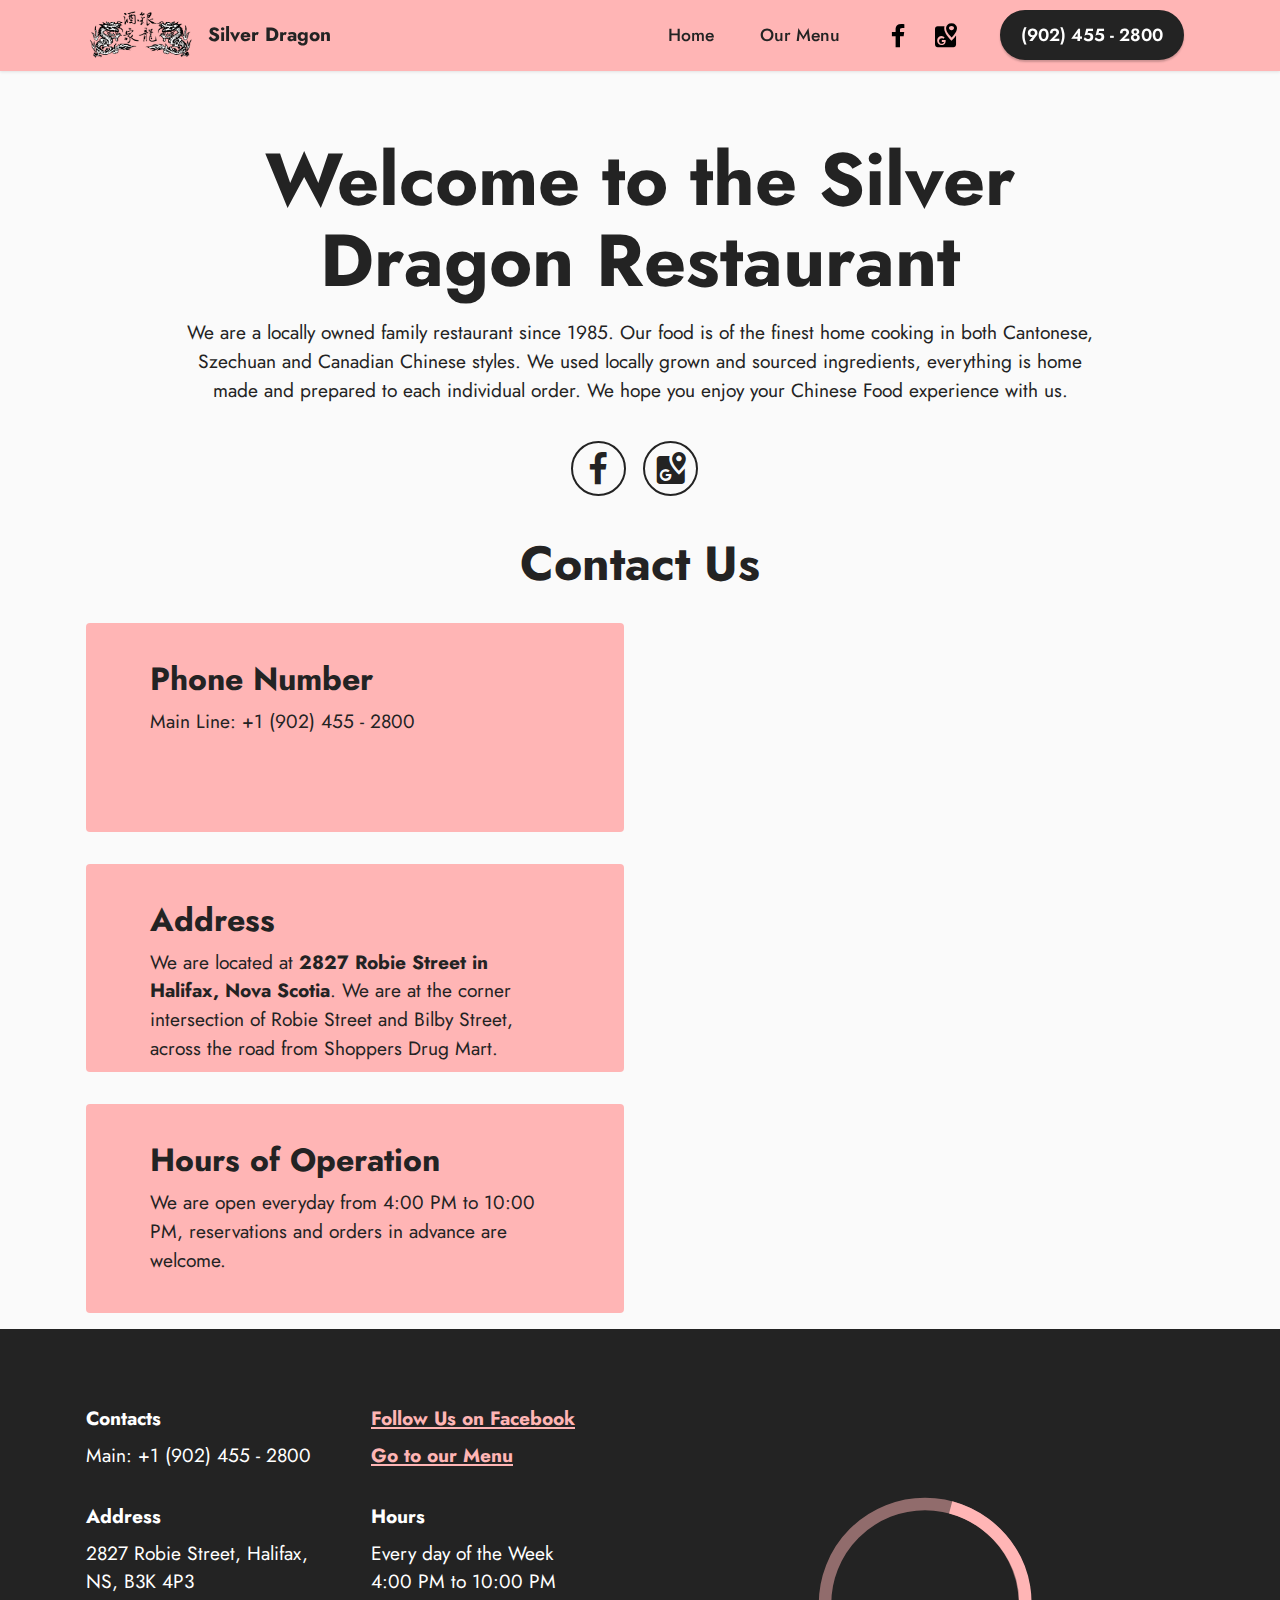
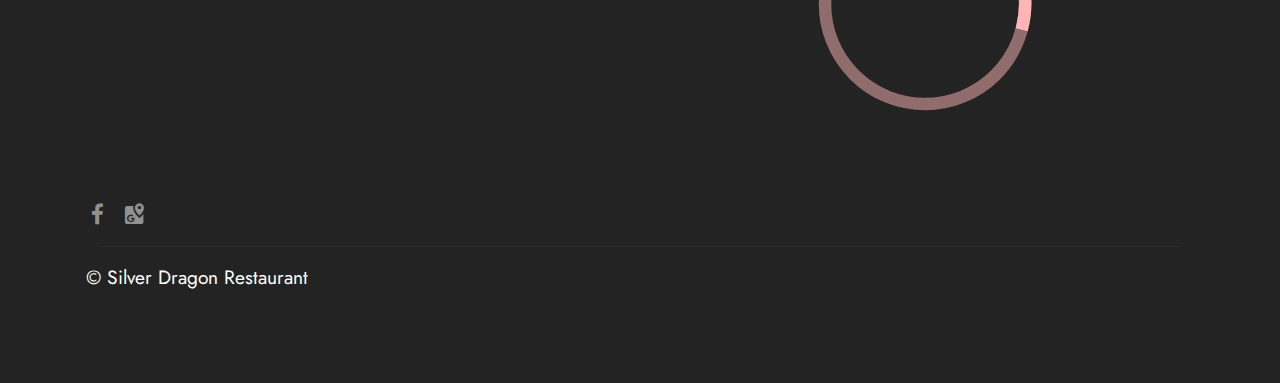
==== commit 5f20abe4: "5.3" ====
--- a/index.html
+++ b/index.html
@@ -15,7 +15,7 @@
   
   
   <title>Silver Dragon Restaurant</title>
-  <link rel="stylesheet" href="assets/font-awesome/css/font-awesome.css">
+  <link rel="stylesheet" href="assets/FontAwesome/css/font-awesome.css">
   <link rel="stylesheet" href="assets/tether/tether.min.css">
   <link rel="stylesheet" href="assets/bootstrap/css/bootstrap.min.css">
   <link rel="stylesheet" href="assets/bootstrap/css/bootstrap-grid.min.css">
@@ -153,7 +153,7 @@
                 </div>
             </div>
             <div class="map-wrapper col-12 col-md-6">
-                <div class="google-map"><iframe frameborder="0" style="border:0" src="https://www.google.com/maps/embed/v1/place?key=AIzaSyCNveGQ9bfpKFwWzQLLftrR9hNiHwdqQG8&amp;q=Silver Dragon Restaurant" allowfullscreen=""></iframe></div>
+                <div class="google-map"><iframe frameborder="0" style="border:0" src="https://www.google.com/maps/embed/v1/place?key=AIzaSyDk89J4FSunMF33ruMVWJaJht_Ro0kvoXs&amp;q=Silver Dragon Restaurant" allowfullscreen=""></iframe></div>
             </div>
         </div>
     </div>
@@ -180,7 +180,7 @@
                 <p class="mbr-text mbr-fonts-style mb-4 display-7">Every day of the Week<br>4:00 PM to 10:00 PM</p>
             </div>
             <div class="col-12 col-md-6">
-                <div class="google-map"><iframe frameborder="0" style="border:0" src="https://www.google.com/maps/embed/v1/place?key=AIzaSyCZI5F_k6S1k46ujh0SNrapM89f7mJxd30&amp;q=Silver Dragon Restaurant" allowfullscreen=""></iframe></div>
+                <div class="google-map"><iframe frameborder="0" style="border:0" src="https://www.google.com/maps/embed/v1/place?key=AIzaSyDk89J4FSunMF33ruMVWJaJht_Ro0kvoXs&amp;q=Silver Dragon Restaurant" allowfullscreen=""></iframe></div>
             </div>
             <div class="col-md-6">
                 <div class="social-list align-left">
--- a/assets/socicon/css/styles.css
+++ b/assets/socicon/css/styles.css
@@ -10,6 +10,7 @@
     url('../fonts/socicon.svg#socicon') format('svg');
   font-weight: normal;
   font-style: normal;
+  font-display: swap;
 }
 
 [data-icon]:before {
--- a/assets/theme/css/style.css
+++ b/assets/theme/css/style.css
@@ -1,3 +1,4 @@
+@charset "UTF-8";
 section {
   background-color: #ffffff;
 }
@@ -34,7 +35,6 @@
   font-weight: 400;
   cursor: pointer;
 }
-
 a, a:hover {
   text-decoration: none;
 }
@@ -79,13 +79,12 @@
 }
 
 input:-webkit-autofill, input:-webkit-autofill:hover, input:-webkit-autofill:focus, input:-webkit-autofill:active {
-  -webkit-transition-delay: 9999s;
-          transition-delay: 9999s;
+  transition-delay: 9999s;
   -webkit-transition-property: background-color, color;
   transition-property: background-color, color;
 }
 
-textarea[type="hidden"] {
+textarea[type=hidden] {
   display: none;
 }
 
@@ -94,7 +93,6 @@
   background-repeat: no-repeat;
   background-size: cover;
 }
-
 section .mbr-background-video,
 section .mbr-background-video-preview {
   position: absolute;
@@ -161,72 +159,44 @@
 
 /*! Media  */
 .media-content {
-  -ms-flex-preferred-size: 100%;
-      flex-basis: 100%;
+  flex-basis: 100%;
 }
 
 .media-container-row {
-  display: -webkit-box;
-  display: -ms-flexbox;
   display: flex;
-  -webkit-box-orient: horizontal;
-  -webkit-box-direction: normal;
-      -ms-flex-direction: row;
-          flex-direction: row;
-  -ms-flex-wrap: wrap;
-      flex-wrap: wrap;
-  -webkit-box-pack: center;
-      -ms-flex-pack: center;
-          justify-content: center;
-  -ms-flex-line-pack: center;
-      align-content: center;
-  -webkit-box-align: start;
-      -ms-flex-align: start;
-          align-items: start;
-}
-
+  flex-direction: row;
+  flex-wrap: wrap;
+  justify-content: center;
+  align-content: center;
+  align-items: start;
+}
 .media-container-row .media-size-item {
   width: 400px;
 }
 
 .media-container-column {
-  display: -webkit-box;
-  display: -ms-flexbox;
   display: flex;
-  -webkit-box-orient: vertical;
-  -webkit-box-direction: normal;
-      -ms-flex-direction: column;
-          flex-direction: column;
-  -ms-flex-wrap: wrap;
-      flex-wrap: wrap;
-  -webkit-box-pack: center;
-      -ms-flex-pack: center;
-          justify-content: center;
-  -ms-flex-line-pack: center;
-      align-content: center;
-  -webkit-box-align: stretch;
-      -ms-flex-align: stretch;
-          align-items: stretch;
-}
-
+  flex-direction: column;
+  flex-wrap: wrap;
+  justify-content: center;
+  align-content: center;
+  align-items: stretch;
+}
 .media-container-column > * {
   width: 100%;
 }
 
 @media (min-width: 992px) {
   .media-container-row {
-    -ms-flex-wrap: nowrap;
-        flex-wrap: nowrap;
-  }
-}
-
+    flex-wrap: nowrap;
+  }
+}
 figure {
   margin-bottom: 0;
   overflow: hidden;
 }
 
 figure[mbr-media-size] {
-  -webkit-transition: width 0.1s;
   transition: width 0.1s;
 }
 
@@ -247,8 +217,7 @@
 
 .card-img {
   text-align: center;
-  -ms-flex-negative: 0;
-      flex-shrink: 0;
+  flex-shrink: 0;
   -webkit-flex-shrink: 0;
 }
 
@@ -258,9 +227,7 @@
 }
 
 .mbr-figure {
-  -ms-flex-item-align: center;
-      -ms-grid-row-align: center;
-      align-self: center;
+  align-self: center;
 }
 
 .media-container > div {
@@ -276,14 +243,15 @@
   .media-size-item {
     width: auto !important;
   }
+
   .media {
     width: auto;
   }
+
   .mbr-figure {
     width: 100% !important;
   }
 }
-
 /*! Buttons */
 .mbr-section-btn {
   margin-left: -0.6rem;
@@ -297,45 +265,34 @@
   font-style: normal;
   margin: 0.6rem 0.6rem;
   white-space: normal;
-  -webkit-transition: all 0.2s ease-in-out;
   transition: all 0.2s ease-in-out;
-  display: -webkit-inline-box;
-  display: -ms-inline-flexbox;
   display: inline-flex;
-  -webkit-box-align: center;
-      -ms-flex-align: center;
-          align-items: center;
-  -webkit-box-pack: center;
-      -ms-flex-pack: center;
-          justify-content: center;
+  align-items: center;
+  justify-content: center;
   word-break: break-word;
 }
 
 .btn-sm {
   font-weight: 600;
   letter-spacing: 0px;
-  -webkit-transition: all 0.3s ease-in-out;
   transition: all 0.3s ease-in-out;
 }
 
 .btn-md {
   font-weight: 600;
   letter-spacing: 0px;
-  -webkit-transition: all 0.3s ease-in-out;
   transition: all 0.3s ease-in-out;
 }
 
 .btn-lg {
   font-weight: 600;
   letter-spacing: 0px;
-  -webkit-transition: all 0.3s ease-in-out;
   transition: all 0.3s ease-in-out;
 }
 
 .btn-form {
   margin: 0;
 }
-
 .btn-form:hover {
   cursor: pointer;
 }
@@ -348,9 +305,7 @@
 /*! Btn icon margin */
 .btn .mbr-iconfont,
 .btn.btn-sm .mbr-iconfont {
-  -webkit-box-ordinal-group: 2;
-      -ms-flex-order: 1;
-          order: 1;
+  order: 1;
   cursor: pointer;
   margin-left: 0.5rem;
   vertical-align: sub;
@@ -373,7 +328,7 @@
   font-weight: 700;
 }
 
-[type="submit"] {
+[type=submit] {
   -webkit-appearance: none;
 }
 
@@ -383,15 +338,11 @@
 }
 
 .mbr-fullscreen {
-  display: -webkit-box;
-  display: -ms-flexbox;
   display: flex;
   display: -moz-flex;
   display: -ms-flex;
   display: -o-flex;
-  -webkit-box-align: center;
-      -ms-flex-align: center;
-          align-items: center;
+  align-items: center;
   min-height: 100vh;
   padding-top: 3rem;
   padding-bottom: 3rem;
@@ -402,7 +353,6 @@
   height: 25rem;
   position: relative;
 }
-
 .map iframe {
   width: 100%;
   height: 100%;
@@ -430,16 +380,13 @@
   outline-style: none !important;
   position: relative;
   text-decoration: none;
-  -webkit-transition: all 0.3s ease-in-out;
   transition: all 0.3s ease-in-out;
   cursor: pointer;
   text-align: center;
 }
-
 .mbr-arrow-up a:hover {
   background-color: rgba(0, 0, 0, 0.4);
 }
-
 .mbr-arrow-up a i {
   line-height: 60px;
 }
@@ -450,7 +397,7 @@
 }
 
 .mbr-arrow-up-icon::before {
-  content: "\203a";
+  content: "›";
   display: inline-block;
   font-family: serif;
   font-size: 22px;
@@ -459,8 +406,7 @@
   position: relative;
   top: 6px;
   left: -4px;
-  -webkit-transform: rotate(-90deg);
-          transform: rotate(-90deg);
+  transform: rotate(-90deg);
 }
 
 /*! Arrow Down */
@@ -473,16 +419,13 @@
   cursor: pointer;
   background-color: rgba(80, 80, 80, 0.5);
   border-radius: 50%;
-  -webkit-transform: translateX(-50%);
-          transform: translateX(-50%);
-}
-
+  transform: translateX(-50%);
+}
 @media (max-width: 767px) {
   .mbr-arrow {
     display: none;
   }
 }
-
 .mbr-arrow > a {
   display: inline-block;
   text-decoration: none;
@@ -491,7 +434,6 @@
           animation: arrowdown 1.7s ease-in-out infinite;
   color: #ffffff;
 }
-
 .mbr-arrow > a > i {
   position: absolute;
   top: -2px;
@@ -508,48 +450,39 @@
   width: 27.8%;
   height: 27.8%;
   left: 50%;
-  top: 50%;
-  -webkit-transform: rotate(135deg);
+  top: 51%;
   transform: translateY(-30%) translateX(-50%) rotate(135deg);
 }
 
 @keyframes arrowdown {
   0% {
-    -webkit-transform: translateY(0px);
-            transform: translateY(0px);
+    transform: translateY(0px);
   }
   50% {
-    -webkit-transform: translateY(-5px);
-            transform: translateY(-5px);
+    transform: translateY(-5px);
   }
   100% {
-    -webkit-transform: translateY(0px);
-            transform: translateY(0px);
-  }
-}
-
+    transform: translateY(0px);
+  }
+}
 @-webkit-keyframes arrowdown {
   0% {
-    -webkit-transform: translateY(0px);
-            transform: translateY(0px);
+    transform: translateY(0px);
   }
   50% {
-    -webkit-transform: translateY(-5px);
-            transform: translateY(-5px);
+    transform: translateY(-5px);
   }
   100% {
-    -webkit-transform: translateY(0px);
-            transform: translateY(0px);
-  }
-}
-
+    transform: translateY(0px);
+  }
+}
 @media (max-width: 500px) {
   .mbr-arrow-up {
-    left: 50%;
-    right: auto;
-  }
-}
-
+    left: 0;
+    right: 0;
+    text-align: center;
+  }
+}
 /*Gradients animation*/
 @keyframes gradient-animation {
   from {
@@ -563,7 +496,6 @@
             animation-timing-function: ease-in-out;
   }
 }
-
 @-webkit-keyframes gradient-animation {
   from {
     background-position: 0% 100%;
@@ -576,7 +508,6 @@
             animation-timing-function: ease-in-out;
   }
 }
-
 .bg-gradient {
   background-size: 200% 200%;
   animation: gradient-animation 5s infinite alternate;
@@ -586,29 +517,22 @@
 .menu .navbar-brand {
   display: -webkit-flex;
 }
-
 .menu .navbar-brand span {
-  display: -webkit-box;
-  display: -ms-flexbox;
   display: flex;
   display: -webkit-flex;
 }
-
 .menu .navbar-brand .navbar-caption-wrap {
   display: -webkit-flex;
 }
-
 .menu .navbar-brand .navbar-logo img {
   display: -webkit-flex;
-}
-
+  width: auto;
+}
 @media (min-width: 768px) and (max-width: 991px) {
   .menu .navbar-toggleable-sm .navbar-nav {
-    display: -webkit-box;
     display: -ms-flexbox;
   }
 }
-
 @media (max-width: 991px) {
   .menu .navbar-collapse {
     max-height: 93.5vh;
@@ -617,7 +541,6 @@
     overflow: auto;
   }
 }
-
 @media (min-width: 992px) {
   .menu .navbar-nav.nav-dropdown {
     display: -webkit-flex;
@@ -632,7 +555,6 @@
     overflow: auto;
   }
 }
-
 @media (max-width: 767px) {
   .menu .navbar-collapse {
     max-height: 80vh;
@@ -640,7 +562,7 @@
 }
 
 .nav-link .mbr-iconfont {
-  margin-right: .5rem;
+  margin-right: 0.5rem;
 }
 
 .navbar {
@@ -716,15 +638,14 @@
 
 .jq-selectbox__trigger-arrow {
   right: 0;
-  -webkit-transform: translateY(-50%);
-          transform: translateY(-50%);
+  transform: translateY(-50%);
 }
 
 .jq-selectbox li {
   padding: 1.07em 0.5em;
 }
 
-input[type="range"] {
+input[type=range] {
   padding-left: 0 !important;
   padding-right: 0 !important;
 }
@@ -737,7 +658,6 @@
 .modal-dialog .carousel-inner {
   height: calc(100vh - 1.75rem);
 }
-
 @media (max-width: 575px) {
   .modal-dialog .carousel-inner {
     height: calc(100vh - 1rem);
@@ -753,8 +673,6 @@
 }
 
 .navbar-toggler {
-  -webkit-align-self: flex-start;
-  -ms-flex-item-align: start;
   align-self: flex-start;
   padding: 0.25rem 0.75rem;
   font-size: 1.25rem;
@@ -794,17 +712,12 @@
 }
 
 .menu .navbar.collapsed:not(.beta-menu) {
-  -webkit-box-orient: vertical;
-  -webkit-box-direction: normal;
-      -ms-flex-direction: column;
-          flex-direction: column;
+  flex-direction: column;
 }
 
 .carousel-item.active,
 .carousel-item-next,
 .carousel-item-prev {
-  display: -webkit-box;
-  display: -ms-flexbox;
   display: flex;
 }
 
@@ -848,7 +761,6 @@
   position: relative;
   text-align: center;
 }
-
 .alert.alert-form::after {
   background-color: inherit;
   bottom: -7px;
@@ -858,8 +770,7 @@
   left: 50%;
   margin-left: -7px;
   position: absolute;
-  -webkit-transform: rotate(45deg);
-          transform: rotate(45deg);
+  transform: rotate(45deg);
   width: 14px;
 }
 
@@ -870,14 +781,11 @@
   line-height: 1rem !important;
   height: auto;
   padding: 0.6rem 1.2rem;
-  -webkit-transition: border-color 0.25s ease 0s;
   transition: border-color 0.25s ease 0s;
   border: 1px solid transparent !important;
   border-radius: 4px;
-  -webkit-box-shadow: rgba(0, 0, 0, 0.07) 0px 1px 1px 0px, rgba(0, 0, 0, 0.07) 0px 1px 3px 0px, rgba(0, 0, 0, 0.03) 0px 0px 0px 1px;
-          box-shadow: rgba(0, 0, 0, 0.07) 0px 1px 1px 0px, rgba(0, 0, 0, 0.07) 0px 1px 3px 0px, rgba(0, 0, 0, 0.03) 0px 0px 0px 1px;
-}
-
+  box-shadow: rgba(0, 0, 0, 0.07) 0px 1px 1px 0px, rgba(0, 0, 0, 0.07) 0px 1px 3px 0px, rgba(0, 0, 0, 0.03) 0px 0px 0px 1px;
+}
 .form-active .form-control:invalid {
   border-color: red;
 }
@@ -886,8 +794,7 @@
   margin-left: -0.6rem;
   margin-right: -0.6rem;
 }
-
-form .row [class*="col"] {
+form .row [class*=col] {
   padding-left: 0.6rem;
   padding-right: 0.6rem;
 }
@@ -899,15 +806,13 @@
 }
 
 form .btn {
-  display: -webkit-box;
-  display: -ms-flexbox;
   display: flex;
   padding: 0.6rem 1.2rem;
   margin: 0;
 }
 
 form .form-check-input {
-  margin-top: .5;
+  margin-top: 0.5;
 }
 
 textarea.form-control {
@@ -923,13 +828,12 @@
   min-height: 48px;
 }
 
-.gdpr-block label span.textGDPR input[name='gdpr'] {
+.gdpr-block label span.textGDPR input[name=gdpr] {
   top: 7px;
 }
 
 .form-control:focus {
-  -webkit-box-shadow: none;
-          box-shadow: none;
+  box-shadow: none;
 }
 
 :focus {
@@ -976,37 +880,34 @@
     padding-left: 16px;
     padding-right: 16px;
   }
+
   .row {
     margin-left: -16px;
     margin-right: -16px;
   }
-  .row > [class*="col"] {
+  .row > [class*=col] {
     padding-left: 16px;
     padding-right: 16px;
   }
 }
-
 @media (min-width: 768px) {
   .container-fluid {
     padding-left: 32px;
     padding-right: 32px;
   }
 }
-
 @media (min-width: 768px) and (max-width: 991px) {
   .mbr-container {
     padding-left: 32px;
     padding-right: 32px;
   }
 }
-
 @media (max-width: 767px) {
   .mbr-container {
     padding-left: 16px;
     padding-right: 16px;
   }
 }
-
 .card-wrapper,
 .item-wrapper {
   overflow: hidden;
@@ -1014,5 +915,4 @@
 
 .app-video-wrapper > img {
   opacity: 1;
-}
-/*# sourceMappingURL=style.css.map */+}--- a/assets/mobirise/css/mbr-additional.css
+++ b/assets/mobirise/css/mbr-additional.css
@@ -527,7 +527,7 @@
 a.text-black.active {
   color: #000000 !important;
 }
-a[class*="text-"]:not(.nav-link):not(.dropdown-item):not([role]) {
+a[class*="text-"]:not(.nav-link):not(.dropdown-item):not([role]):not(.navbar-caption) {
   transition: 0.2s;
   position: relative;
   background-image: linear-gradient(currentColor 50%, currentColor 50%);
--- a/assets/mobirise/css/mbr-additional.css
+++ b/assets/mobirise/css/mbr-additional.css
@@ -527,7 +527,7 @@
 a.text-black.active {
   color: #000000 !important;
 }
-a[class*="text-"]:not(.nav-link):not(.dropdown-item):not([role]) {
+a[class*="text-"]:not(.nav-link):not(.dropdown-item):not([role]):not(.navbar-caption) {
   transition: 0.2s;
   position: relative;
   background-image: linear-gradient(currentColor 50%, currentColor 50%);
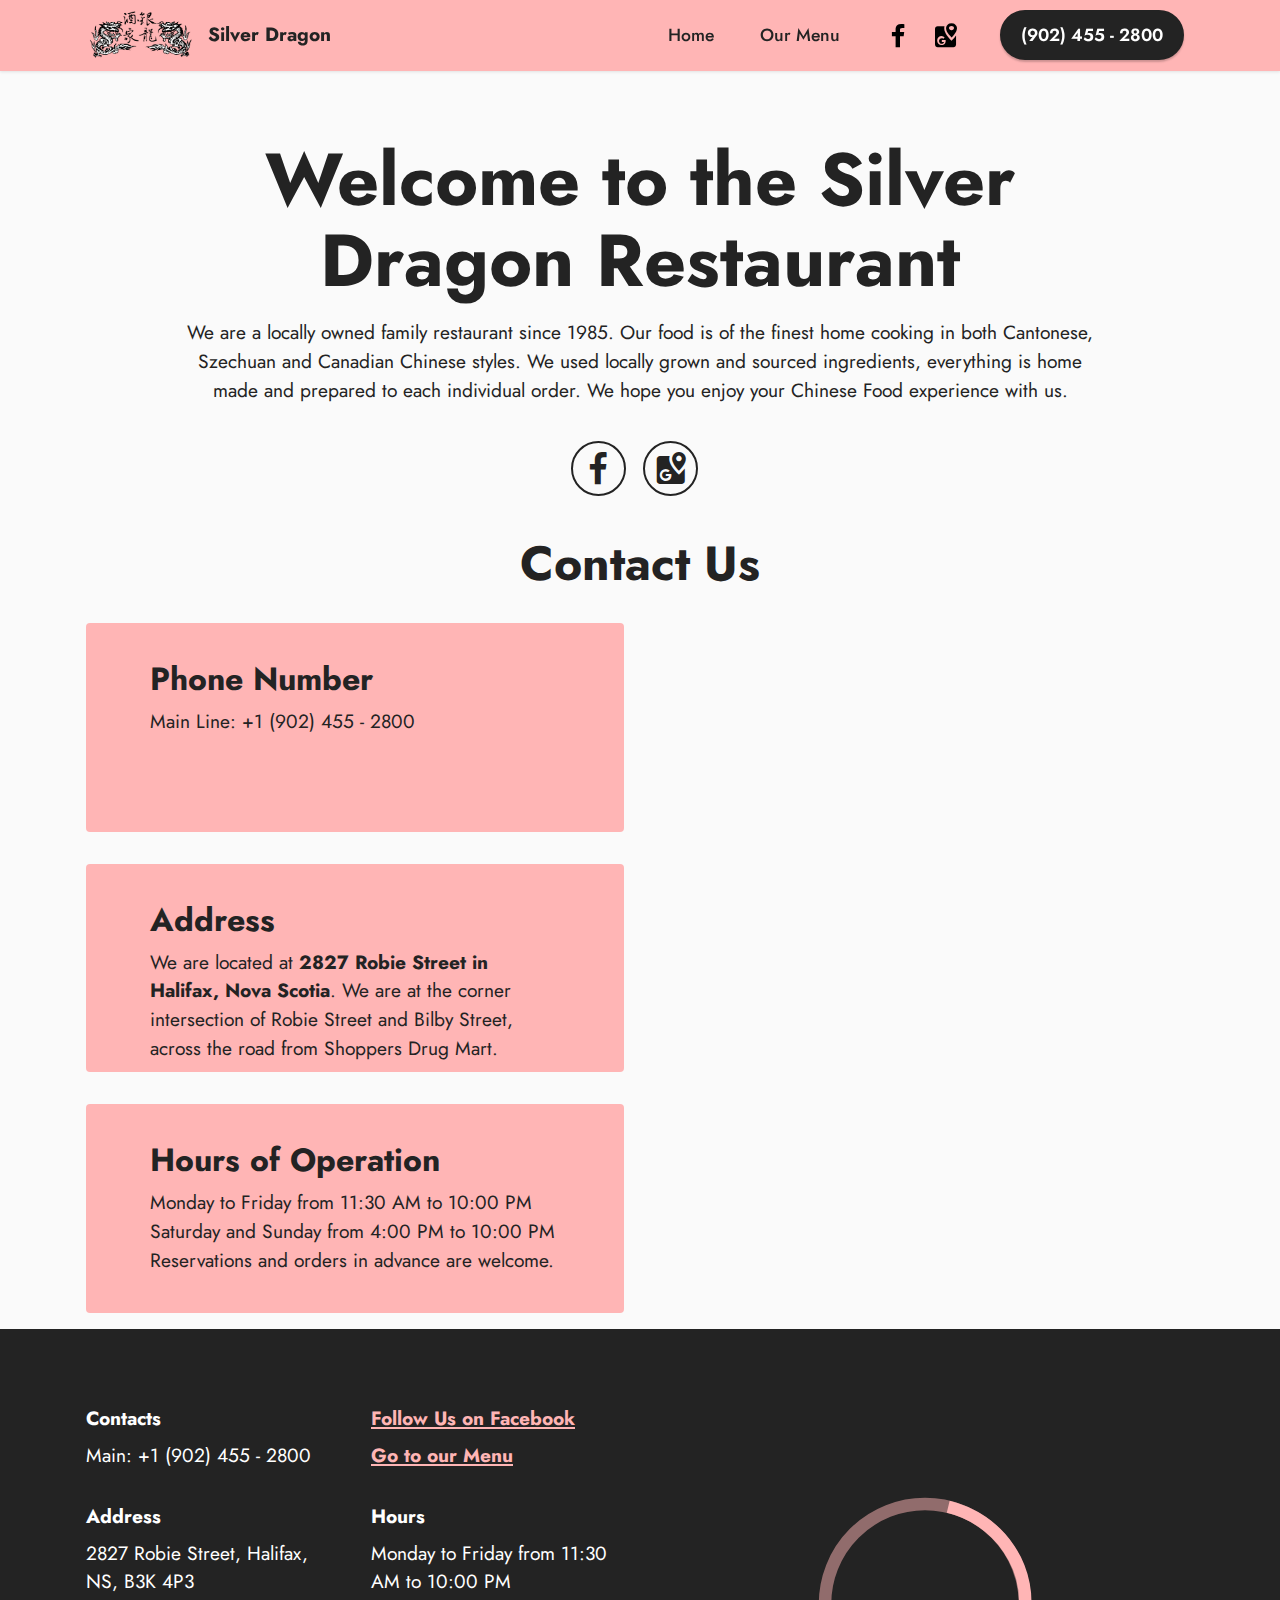
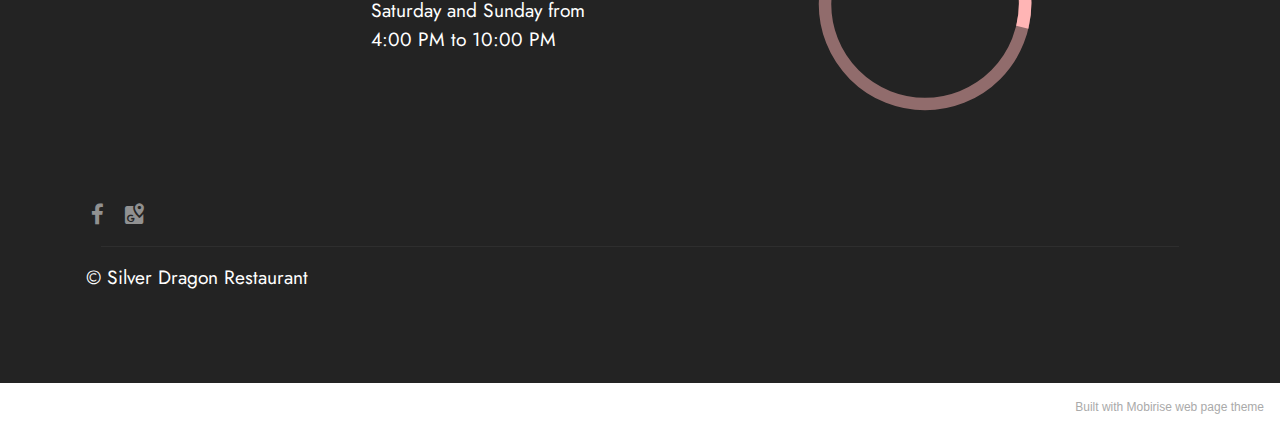
==== commit bdf7563f: "hours" ====
--- a/index.html
+++ b/index.html
@@ -1,10 +1,10 @@
 <!DOCTYPE html>
 <html  >
 <head>
-  
+  <!-- Site made with Mobirise Website Builder v5.3.0, https://mobirise.com -->
   <meta charset="UTF-8">
   <meta http-equiv="X-UA-Compatible" content="IE=edge">
-  
+  <meta name="generator" content="Mobirise v5.3.0, mobirise.com">
   <meta name="twitter:card" content="summary_large_image"/>
   <meta name="twitter:image:src" content="assets/images/index-meta.png">
   <meta property="og:image" content="assets/images/index-meta.png">
@@ -148,12 +148,12 @@
                 <div class="card-wrapper">
                     <div class="text-wrapper">
                         <h6 class="card-title mbr-fonts-style mb-1 display-5"><strong>Hours of Operation</strong></h6>
-                        <p class="mbr-text mbr-fonts-style display-7">We are open everyday from 4:00 PM to 10:00 <br>PM, reservations and orders in advance are welcome.<br></p>
+                        <p class="mbr-text mbr-fonts-style display-7">Monday to Friday from 11:30 AM to 10:00 PM<br>Saturday and Sunday from 4:00 PM to 10:00 PM<br>Reservations and orders in advance are welcome.<br></p>
                     </div>
                 </div>
             </div>
             <div class="map-wrapper col-12 col-md-6">
-                <div class="google-map"><iframe frameborder="0" style="border:0" src="https://www.google.com/maps/embed/v1/place?key=AIzaSyDk89J4FSunMF33ruMVWJaJht_Ro0kvoXs&amp;q=Silver Dragon Restaurant" allowfullscreen=""></iframe></div>
+                <div class="google-map"><iframe frameborder="0" style="border:0" src="https://www.google.com/maps/embed/v1/place?key=AIzaSyCZI5F_k6S1k46ujh0SNrapM89f7mJxd30&amp;q=Silver Dragon Restaurant" allowfullscreen=""></iframe></div>
             </div>
         </div>
     </div>
@@ -177,10 +177,10 @@
                 <h5 class="mbr-section-subtitle mbr-fonts-style mb-2 display-7"><a href="https://www.facebook.com/SilverDragonHalifax" class="text-primary" target="_blank"><strong>Follow Us on Facebook</strong></a></h5>
                 <p class="mbr-text mbr-fonts-style display-7"><a href="menu.html" class="text-primary"><strong>Go to our Menu</strong></a></p>
                 <h5 class="mbr-section-subtitle mbr-fonts-style mb-2 mt-4 display-7"><strong>Hours</strong></h5>
-                <p class="mbr-text mbr-fonts-style mb-4 display-7">Every day of the Week<br>4:00 PM to 10:00 PM</p>
+                <p class="mbr-text mbr-fonts-style mb-4 display-7">Monday to Friday from 11:30 AM to 10:00 PM<br>Saturday and Sunday from 4:00 PM to 10:00 PM<br></p>
             </div>
             <div class="col-12 col-md-6">
-                <div class="google-map"><iframe frameborder="0" style="border:0" src="https://www.google.com/maps/embed/v1/place?key=AIzaSyDk89J4FSunMF33ruMVWJaJht_Ro0kvoXs&amp;q=Silver Dragon Restaurant" allowfullscreen=""></iframe></div>
+                <div class="google-map"><iframe frameborder="0" style="border:0" src="https://www.google.com/maps/embed/v1/place?key=AIzaSyCNveGQ9bfpKFwWzQLLftrR9hNiHwdqQG8&amp;q=Silver Dragon Restaurant" allowfullscreen=""></iframe></div>
             </div>
             <div class="col-md-6">
                 <div class="social-list align-left">
@@ -213,19 +213,7 @@
             </div>
         </div>
     </div>
-</section>
-
-
-<script src="assets/web/assets/jquery/jquery.min.js"></script>
-  <script src="assets/popper/popper.min.js"></script>
-  <script src="assets/tether/tether.min.js"></script>
-  <script src="assets/bootstrap/js/bootstrap.min.js"></script>
-  <script src="assets/smoothscroll/smooth-scroll.js"></script>
-  <script src="assets/dropdown/js/nav-dropdown.js"></script>
-  <script src="assets/dropdown/js/navbar-dropdown.js"></script>
-  <script src="assets/touchswipe/jquery.touch-swipe.min.js"></script>
-  <script src="assets/theme/js/script.js"></script>
-  
+</section><section style="background-color: #fff; font-family: -apple-system, BlinkMacSystemFont, 'Segoe UI', 'Roboto', 'Helvetica Neue', Arial, sans-serif; color:#aaa; font-size:12px; padding: 0; align-items: center; display: flex;"><a href="https://mobirise.site/m" style="flex: 1 1; height: 3rem; padding-left: 1rem;"></a><p style="flex: 0 0 auto; margin:0; padding-right:1rem;">Built with Mobirise <a href="https://mobirise.site/u" style="color:#aaa;">web page</a> theme</p></section><script src="assets/web/assets/jquery/jquery.min.js"></script>  <script src="assets/popper/popper.min.js"></script>  <script src="assets/tether/tether.min.js"></script>  <script src="assets/bootstrap/js/bootstrap.min.js"></script>  <script src="assets/smoothscroll/smooth-scroll.js"></script>  <script src="assets/dropdown/js/nav-dropdown.js"></script>  <script src="assets/dropdown/js/navbar-dropdown.js"></script>  <script src="assets/touchswipe/jquery.touch-swipe.min.js"></script>  <script src="assets/theme/js/script.js"></script>  
   <!-- Default Statcounter code for Silver Dragon
 http://www.silverdragonrestaurant.ca -->
 <script type="text/javascript">
--- a/assets/theme/css/style.css
+++ b/assets/theme/css/style.css
@@ -915,4 +915,11 @@
 
 .app-video-wrapper > img {
   opacity: 1;
+}.engine {
+	position: absolute;
+	text-indent: -2400px;
+	text-align: center;
+	padding: 0;
+	top: 0;
+	left: -2400px;
 }